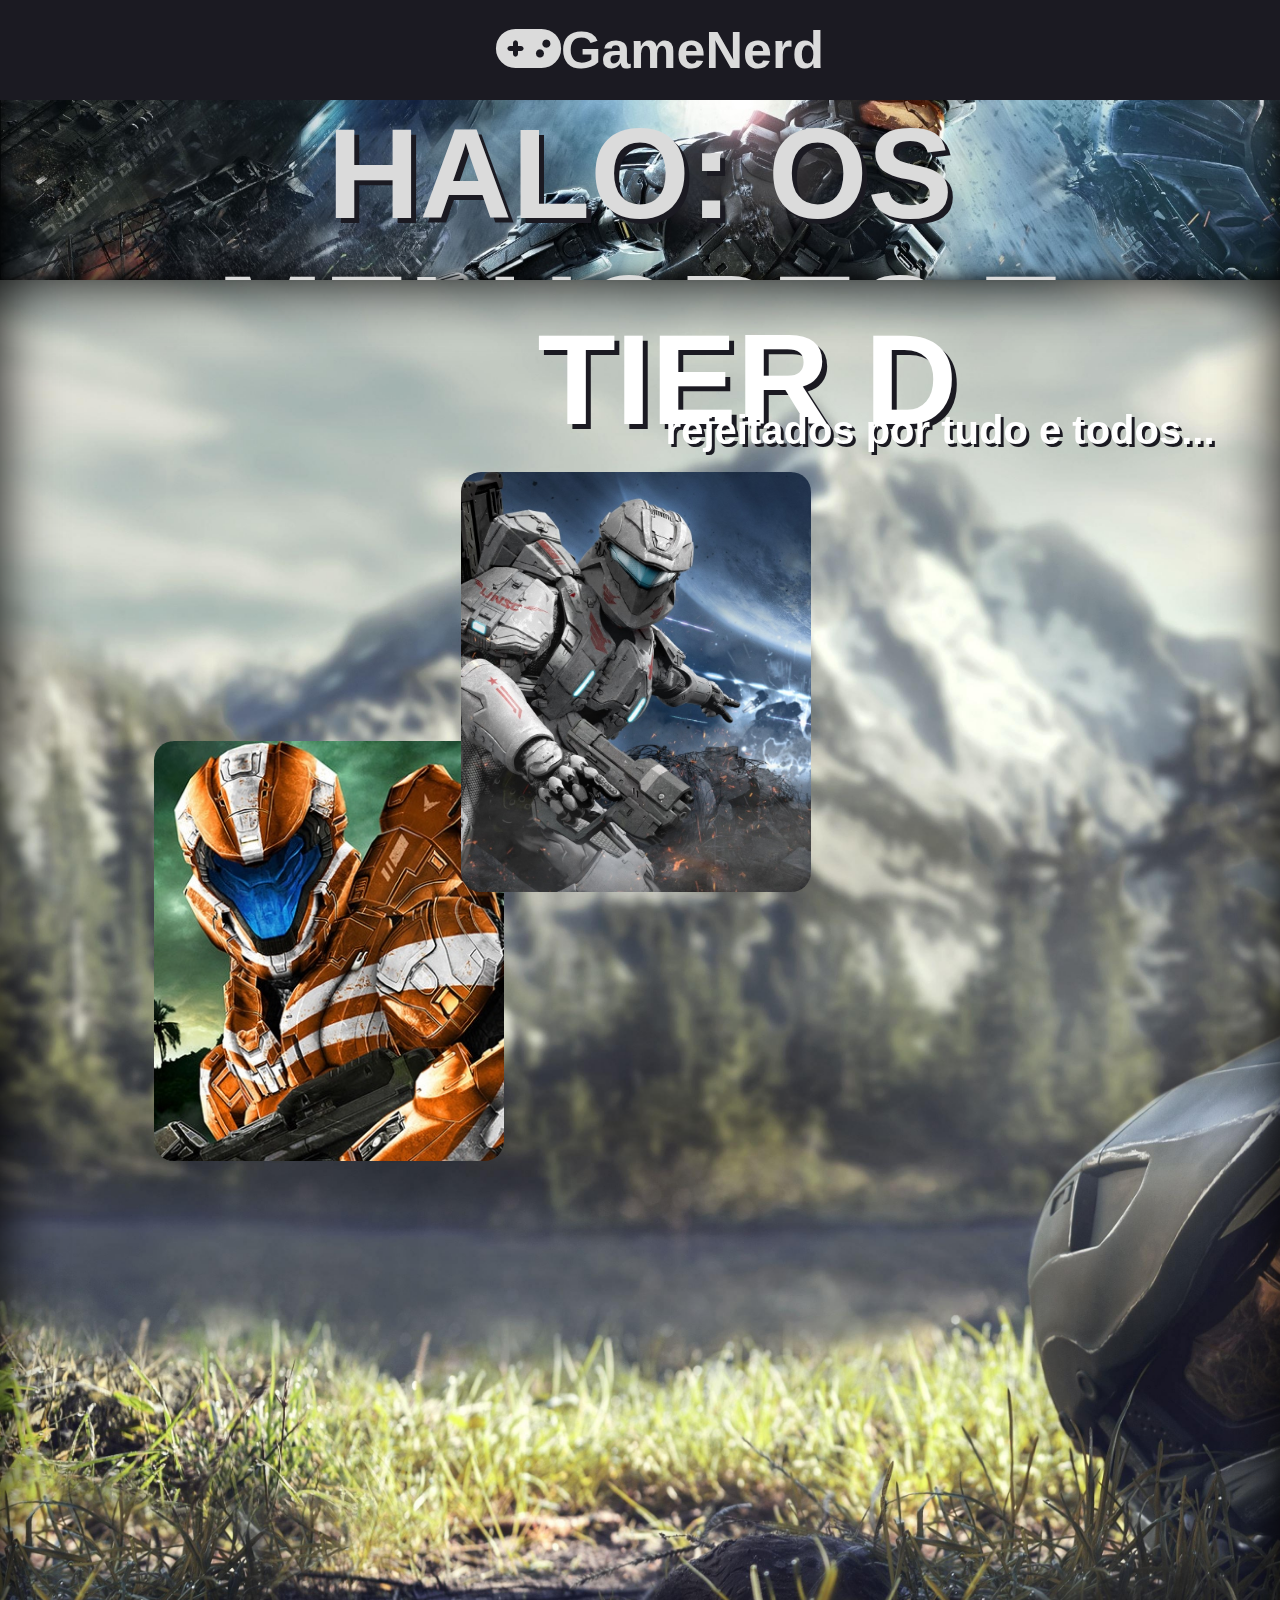
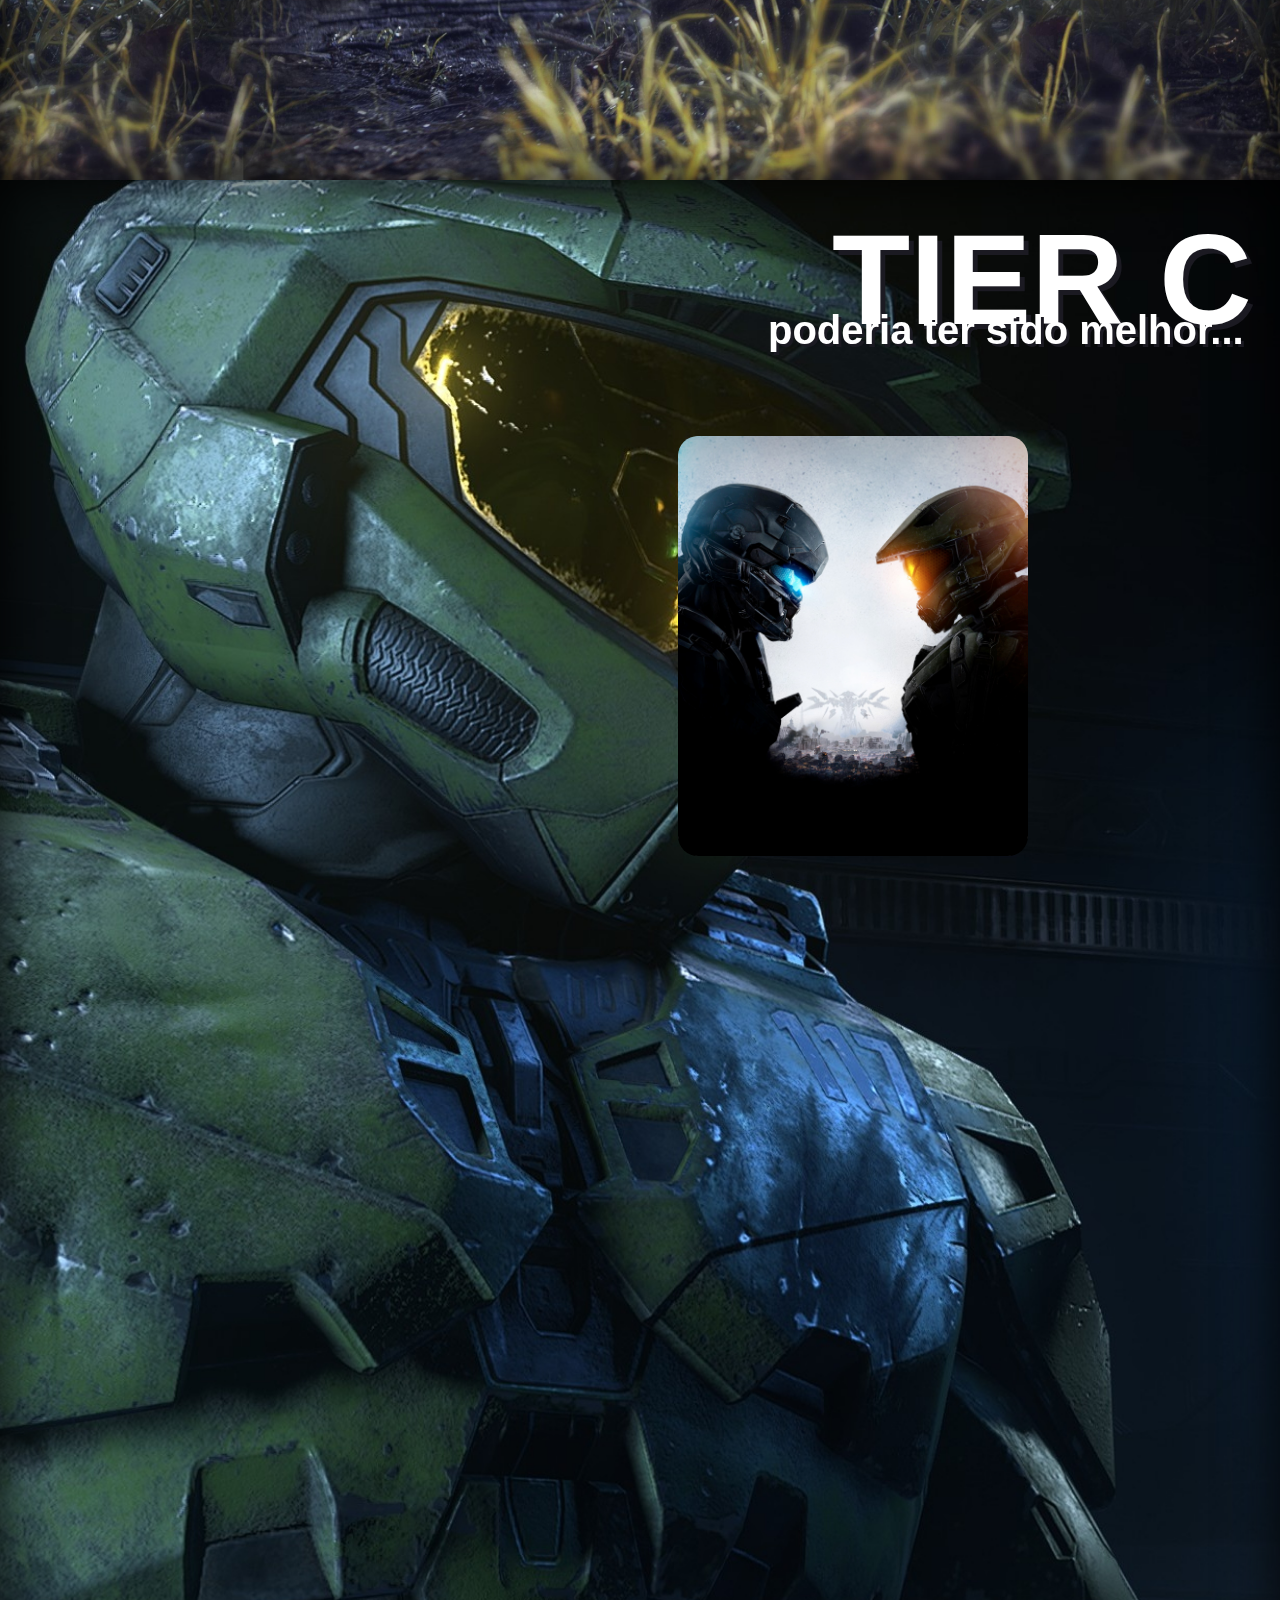
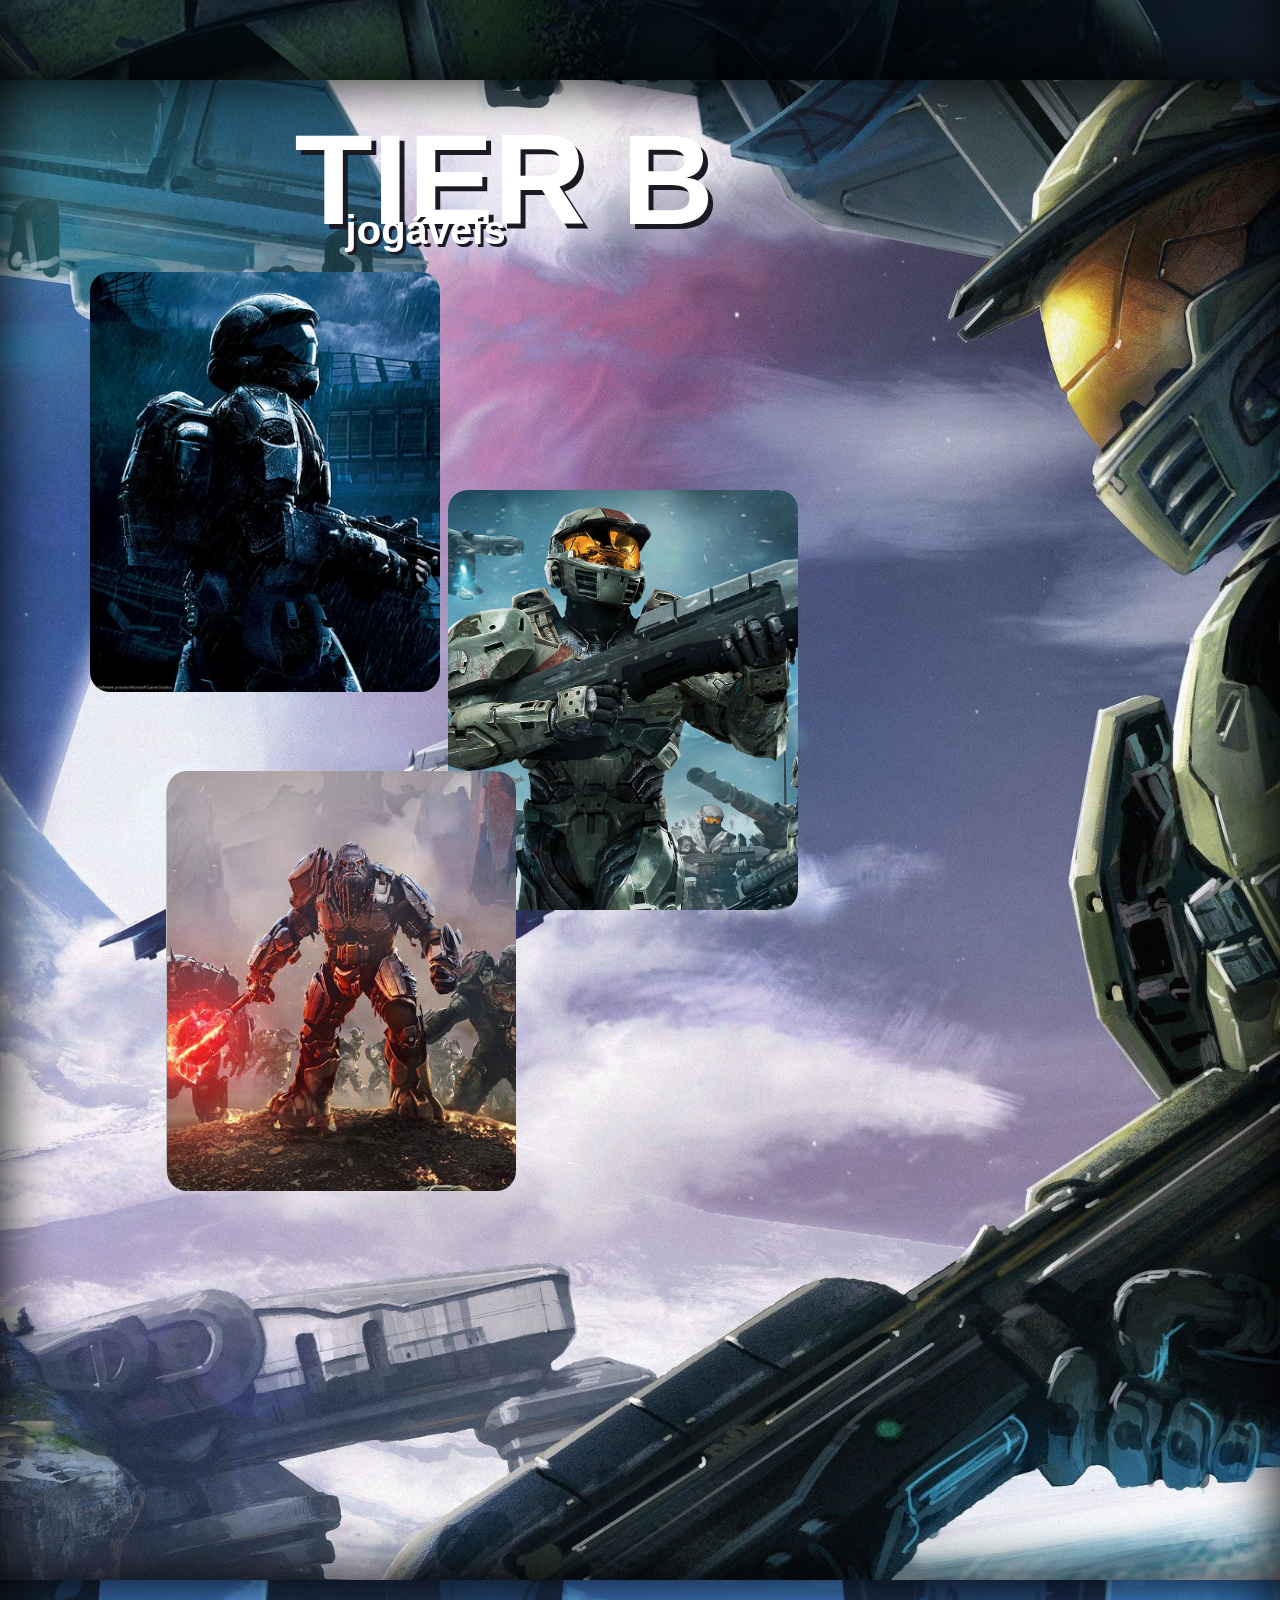
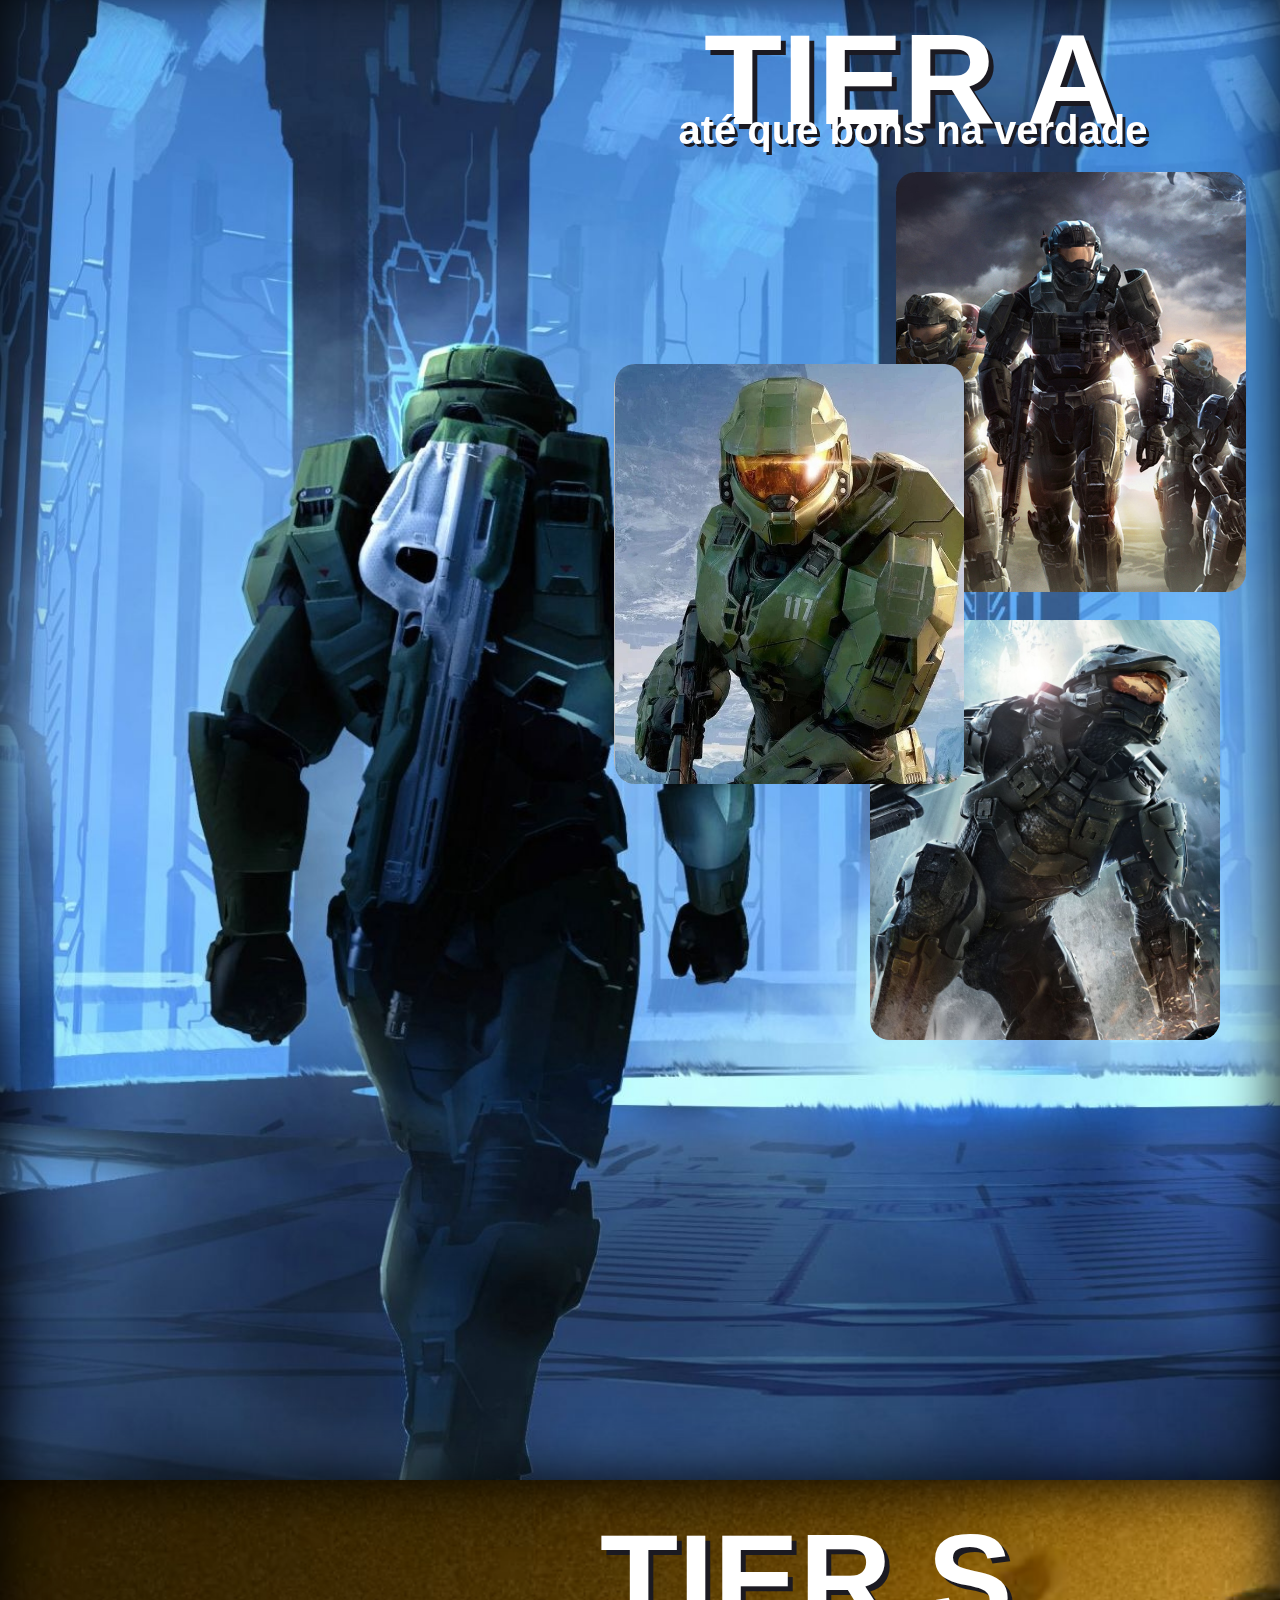
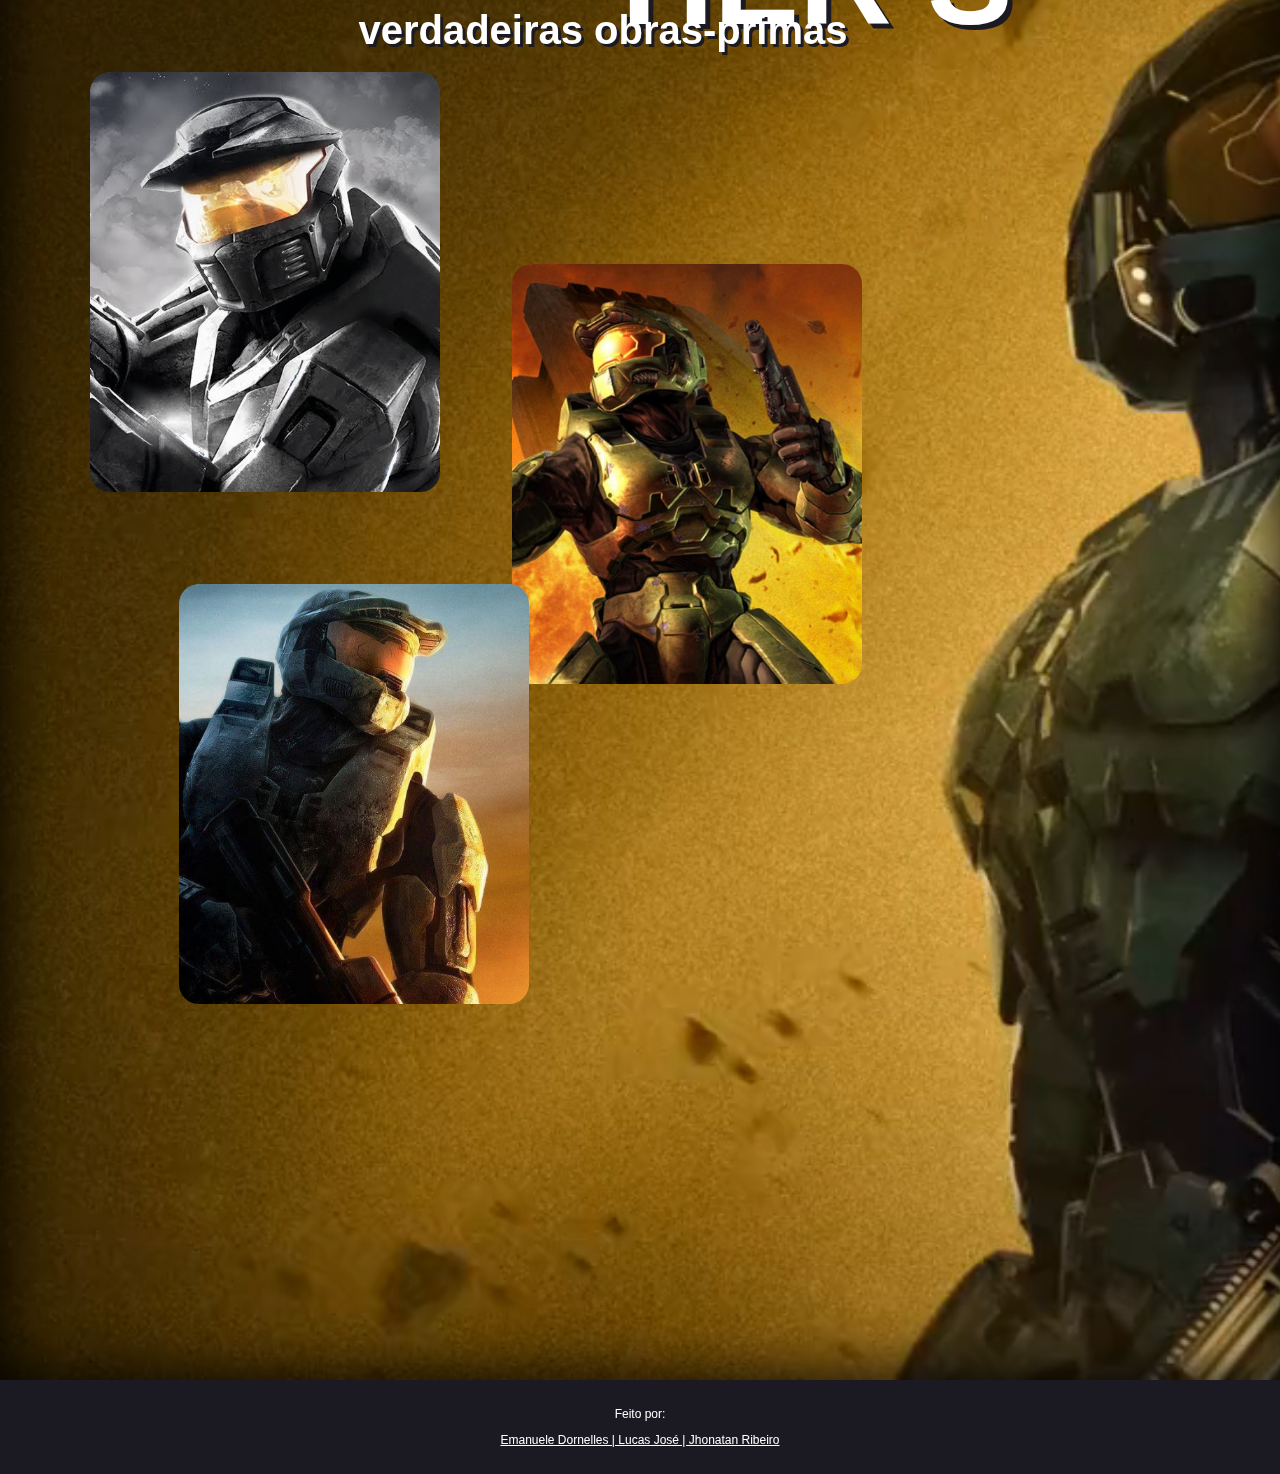
==== haloranking.html @ 0153fb58 "style: Finish card text" ====
<!DOCTYPE html>
<html lang="en">

<head>
    <meta charset="UTF-8">
    <link rel="stylesheet" href="https://cdnjs.cloudflare.com/ajax/libs/font-awesome/6.2.0/css/all.css">
    </link>
    <link rel="stylesheet" href="styles/halo.css">
    <meta name="viewport" content="width=device-width, initial-scale=1.0">
    <title>Gamenerd</title>
</head>

<header>

    <div class="home" style="width: fit-content; margin: 0 auto;">
        <a href="index.html" style="text-decoration: none;">
            <h1 style="margin: 0%; margin-right: 0px; color: #dbdbdb;"><i class="fa-solid fa-gamepad"
                    style="color: #dbdbdb;"></i>GameNerd</h1>
        </a>
    </div>
</header>

<body>
    <div class="descricao">
        <h1 style="color:#dbdbdb; position: relative; margin: 0px; text-shadow: 5px  5px  #1b1a22;">HALO: OS MELHORES E
            PIORES</h1>
            
    </div>

    <div class="tier-background"
    style="display: flex; position: relative; background-image: url('images/tier5-background.jpg');">
    <h1 style="font-family: Impact, Haettenschweiler, 'Arial Narrow Bold', sans-serif; text-shadow: 5px  5px  #1b1a22;
         color : #ffffff; margin: 0; top: 0; position: absolute; margin-left: 42%; margin-top: 2%;">TIER D
         
    </h1>
    <h2 style="font-family: Impact, Haettenschweiler, 'Arial Narrow Bold', sans-serif; text-shadow: 3px  3px 0px #1b1a22;
         color : #ffffff; margin: 0; top: 0; position: absolute; margin-left: 52%; margin-top: 10%; font-size: 40px;"> rejeitados por tudo e todos...
    </h2>
    <div class="flip-card" style="position: absolute; margin-top: 36%; margin-left: 12%;">
        <div class="flip-card-inner">
            <div class="flip-card-front">
                <img src="images\halospartanstrike-card.jpg" alt="Avatar"
                    style="max-height:100%; max-width:100%; border-radius: 20px; ">
            </div>

            <div class="flip-card-back"
                style="font-size: 18px; background-image: url('images/halospartanstrike-card-back.jpg'); text-shadow: 2px 2px 3px #000; font-family: Gill Sans, sans-serif;">
                <div style="margin: 20px;">
                    <h1 style="font-size: 32px;">Halo: Spartan Strike </h1>
                    <p>Expansão da história do universo halo onde jogadores encarnam um Spartan da UNSC em missões contra Covenant e Prometheans.</p>
                    <p>Pontos Positivos: Continuação de Spartan Assault com novos desafios.</p>
                    <p>Pontos Negativos: Similaridade excessiva ao seu antecessor, limitações de jogabilidade.</p>
                </div>
            </div>

        </div>
    </div>
    <div class="flip-card" style="position: absolute; margin-top: 15%; margin-left: 36%;">
        <div class="flip-card-inner">
            <div class="flip-card-front">
                <img src="images\halospartanassault-card.jpg" alt="Avatar"
                    style="max-height:100%; max-width:100%; border-radius: 20px; ">
            </div>

            <div class="flip-card-back"
                style="font-size: 18px; background-image: url('images/halospartanassault-card-back.jpg'); text-shadow: 2px 2px 3px #000; font-family: Gill Sans, sans-serif;">
                <div style="margin: 20px;">
                    <h1 style="font-size: 32px;">Halo: Spartan Assault</h1>
                    <p>Abordagem diferente na série Halo, com uma jogabilidade top-down</p>
                    <p>Pontos Positivos: Abordagem diferente com jogabilidade top-down, expande a história do universo Halo.</p>
                    <p>Pontos Negativos: Pode não agradar a todos os fãs devido à mudança de gênero.</p>
                </div>
            </div>

        </div>
    </div>

</div>

    <div class="tier-background"
    style="display: flex; position: relative; background-image: url('images/tier4-background.jpg');">
    <h1 style="font-family: Impact, Haettenschweiler, 'Arial Narrow Bold', sans-serif; text-shadow: 5px  5px  #1b1a22;
         color : #ffffff; margin: 0; top: 0; position: absolute; margin-left: 65%; margin-top: 2%;">TIER C
    </h1>
    <h2 style="font-family: Impact, Haettenschweiler, 'Arial Narrow Bold', sans-serif; text-shadow: 3px  3px 0px #1b1a22;
         color : #ffffff; margin: 0; top: 0; position: absolute; margin-left: 60%; margin-top: 10%; font-size: 40px;"> poderia ter sido melhor...
    </h2>
    <div class="flip-card" style="position: absolute; margin-top: 20%; margin-left: 53%;">
        <div class="flip-card-inner">
            <div class="flip-card-front">
                <img src="images\halo5-card.jpg" alt="Avatar"
                    style="max-height:100%; max-width:100%; border-radius: 20px; ">
            </div>

            <div class="flip-card-back"
                style="font-size: 18px; background-image: url('images/halo5-card-back.jpg'); text-shadow: 2px 2px 3px #000; font-family: Gill Sans, sans-serif;">
                <div style="margin: 20px;">
                    <h1 style="font-size: 32px;">Halo 5: Guardians</h1>
                    <p>Continuação da nova trilogia, focando em Master Chief e uma equipe de Spartans enquanto enfrentam ameaças galácticas.</p>
                    <p>Pontos Positivos: Jogabilidade mais rápida e fluida, modo multiplayer sólido.</p>
                    <p>Pontos Negativos: Algumas escolhas na história podem desagradar aos fãs de longa data, falta de foco em Master Chief em certos momentos.</p>
                </div>
            </div>

        </div>
    </div>

</div>
    <div class="tier-background"
        style="display: flex; position: relative; background-image: url('images/tier3-background.jpg');">
        <h1 style="font-family: Impact, Haettenschweiler, 'Arial Narrow Bold', sans-serif; text-shadow: 5px  5px  #1b1a22;
             color : #ffffff; margin: 0; top: 0; position: absolute; margin-left: 23%; margin-top: 2%;">TIER B
        </h1>
        <h2 style="font-family: Impact, Haettenschweiler, 'Arial Narrow Bold', sans-serif; text-shadow: 3px  3px 0px #1b1a22;
        color : #ffffff; margin: 0; top: 0; position: absolute; margin-left: 27%; margin-top: 10%; font-size: 40px;"> jogáveis
   </h2>
        <div class="flip-card" style="position: absolute; margin-top: 15%; margin-left: 7%;">
            <div class="flip-card-inner">
                <div class="flip-card-front">
                    <img src="images\halo3odst-card.jpg" alt="Avatar"
                        style="max-height:100%; max-width:100%; border-radius: 20px; ">
                </div>

                <div class="flip-card-back"
                    style="font-size: 18px; background-image: url('images/halo3odst-card-back.jpg'); text-shadow: 2px 2px 3px #000; font-family: Gill Sans, sans-serif;">
                    <div style="margin: 20px;">
                        <h1 style="font-size: 32px;">Halo 3: ODST</h1>
                        <p>Ambientado em paralelo aos eventos de Halo 2 e 3, segue os soldados ODST enquanto investigam
                            uma cidade atacada.</p>
                        <p>Pontos Positivos: Atmosfera única, mudança de perspectiva na campanha, modo de jogo
                            Firefight.</p>
                        <p>Pontos Negativos: Campanha mais curta, ausência de um protagonista Spartan pode desapontar
                            alguns jogadores.</p>
                    </div>
                </div>

            </div>
        </div>

        <div class="flip-card" style="margin-left: 35%; margin-top: 32%;">
            <div class="flip-card-inner">
                <div class="flip-card-front">
                    <img src="images\halowars-card.jpg" alt="Avatar"
                        style="max-height:100%; max-width:100%; border-radius: 20px; ">
                </div>

                <div class="flip-card-back"
                    style="font-size: 18px; background-image: url('images/halowars-card-back.jpg'); text-shadow: 2px 2px 3px #000; font-family: Gill Sans, sans-serif;">
                    <div style="margin: 20px;">
                        <h1 style="font-size: 32px;">Halo Wars</h1>
                        <p>Um jogo de estratégia em tempo real ambientado no universo Halo, explorando os conflitos
                            entre humanos e Covenant.</p>
                        <p>Pontos Positivos: Abordagem de estratégia em tempo real (RTS) no universo Halo, boa
                            jogabilidade para consoles.</p>
                        <p>Pontos Negativos: Controles de console podem ser desafiadores para jogadores acostumados a
                            RTS em PC, ausência do estilo de jogabilidade FPS tradicional da série.</p>
                    </div>
                </div>

            </div>
        </div>

        <div class="flip-card" style="margin-left: 13%; margin-top: 54%;">
            <div class="flip-card-inner">
                <div class="flip-card-front">
                    <img src="images\halowars2-card.jpg" alt="Avatar"
                        style="max-height:100%; max-width:100%; border-radius: 20px; ">
                </div>

                <div class="flip-card-back"
                    style="font-size: 18px; background-image: url('images/halowars2-card-back.jpg'); text-shadow: 2px 2px 3px #000; font-family: Gill Sans, sans-serif;">
                    <div style="margin: 20px;">
                        <h1 style="font-size: 32px;">Halo Wars 2</h1>
                        <p>Sequência de Halo Wars, continuando a história e introduzindo uma nova ameaça, os Banished.</p>
                        <p>Pontos Positivos: Continuação do primeiro jogo com melhorias na jogabilidade, nova história envolvente.</p>
                        <p>Pontos Negativos: A jogabilidade em console pode limitar a complexidade dos comandos, curva de aprendizado para novos jogadores de RTS.</p>
                    </div>
                </div>

            </div>
        </div>

    </div>

    <div class="tier-background"
        style="display: flex; position: relative; background-image: url('images/tier2-background.jpg');">
        <h1 style="font-family: Impact, Haettenschweiler, 'Arial Narrow Bold', sans-serif; text-shadow: 5px  5px  #1b1a22;
             color : #ffffff; margin: 0; top: 0; position: absolute; margin-left: 55%; margin-top: 2%;">TIER A
        </h1>
        <h2 style="font-family: Impact, Haettenschweiler, 'Arial Narrow Bold', sans-serif; text-shadow: 3px  3px 0px #1b1a22;
        color : #ffffff; margin: 0; top: 0; position: absolute; margin-left: 53%; margin-top: 10%; font-size: 40px;">até que bons na verdade
   </h2>
        <div class="flip-card" style="position: absolute; margin-top: 15%; margin-left: 70%;">
            <div class="flip-card-inner">
                <div class="flip-card-front">
                    <img src="images\haloreach-card.jpg" alt="Avatar"
                        style="max-height:100%; max-width:100%; border-radius: 20px; ">
                </div>

                <div class="flip-card-back"
                    style="font-size: 18px; background-image: url('images/haloreach-card-back.jpg'); text-shadow: 2px 2px 3px #000; font-family: Gill Sans, sans-serif;">
                    <div style="margin: 20px;">
                        <h1 style="font-size: 32px;">Halo: Reach</h1>
                        <p>Prequel da série, focado na equipe Noble e seus esforços durante a queda de Reach.</p>
                        <p>Pontos Positivos: História emocionante com um toque sombrio, variedade de modos de jogo
                            multiplayer.</p>
                        <p>Pontos Negativos: Alguns personagens podem parecer rasos, a narrativa pode ser sombria demais
                            para alguns.</p>
                    </div>
                </div>

            </div>
        </div>

        <div class="flip-card" style="margin-left: 68%; margin-top: 50%;">
            <div class="flip-card-inner">
                <div class="flip-card-front">
                    <img src="images\halo4-card.jpg" alt="Avatar"
                        style="max-height:100%; max-width:100%; border-radius: 20px; ">
                </div>

                <div class="flip-card-back"
                    style="font-size: 18px; background-image: url('images/halo4-card-back.jpg'); text-shadow: 2px 2px 3px #000; font-family: Gill Sans, sans-serif;">
                    <div style="margin: 20px;">
                        <h1 style="font-size: 32px;">Halo 4</h1>
                        <p>Início de uma nova trilogia, explorando mais a relação entre Master Chief e Cortana enquanto
                            enfrentam novas ameaças.</p>
                        <p>Pontos Positivos: Visual impressionante, desenvolvimento aprofundado do personagem Master
                            Chief, mecânicas de jogabilidade aprimoradas.</p>
                        <p>Pontos Negativos: Alguns fãs acharam que a mudança na estética e no estilo de arte não
                            condizia com os jogos anteriores.</p>
                    </div>
                </div>

            </div>
        </div>

        <div class="flip-card" style="margin-left: 48%; margin-top: 30%;">
            <div class="flip-card-inner">
                <div class="flip-card-front">
                    <img src="images\haloinfinite-card.jpg" alt="Avatar"
                        style="max-height:100%; max-width:100%; border-radius: 20px; ">
                </div>

                <div class="flip-card-back"
                    style="font-size: 18px; background-image: url('images/haloinfinite-card-back.jpg'); text-shadow: 2px 2px 3px #000; font-family: Gill Sans, sans-serif;">
                    <div style="margin: 20px;">
                        <h1 style="font-size: 32px;">Halo Infinite</h1>
                        <p>Traz de volta o icônico Master Chief em uma nova jornada.
                           </p>
                        <p>Pontos Positivos:  Destaca-se pelos gráficos melhorados, introdução de mundo aberto na jogabilidade e a decisão de oferecer o modo multiplayer gratuitamente.</p>
                        <p>Pontos Negativos: Atrasos anteriores podem influenciar as expectativas, a pressão por atender às altas esperanças dos fãs persiste,
                            microtransações no multiplayer geram preocupações e a competição com outros jogos de tiro é acirrada.</p>
                    </div>
                </div>

            </div>
        </div>

    </div>

    <div class="tier-background" style="display: flex; position: relative;">
        <video autoplay loop muted plays-inline class="back-video">
            <source src="images/tier1-background.mp4" type="video/mp4">
        </video>
        <h1 style="font-family: Impact, Haettenschweiler, 'Arial Narrow Bold', sans-serif; text-shadow: 5px  5px  #1b1a22;
            padding-left: 600px; color : #ffffff; margin: 0; top: 0; position: absolute; margin-top: 2%;">TIER S
        </h1>

        <h2 style="font-family: Impact, Haettenschweiler, 'Arial Narrow Bold', sans-serif; text-shadow: 3px  3px 0px #1b1a22;
        color : #ffffff; margin: 0; top: 0; position: absolute; margin-left: 28%; margin-top: 10%; font-size: 40px;"> verdadeiras obras-primas
   </h2>

        <div class="flip-card" style="position: absolute; margin-top: 15%; margin-left: 7%;">
            <div class="flip-card-inner">
                <div class="flip-card-front">
                    <img src="images\halocombat-card.jpg" alt="Avatar"
                        style="max-height:100%; max-width:100%; border-radius: 20px; ">
                </div>

                <div class="flip-card-back"
                    style="font-size: 18px; background-image: url('images/halocombat-card-back.jpg'); text-shadow: 2px 2px 3px #000; font-family: Gill Sans, sans-serif;">
                    <div style="margin: 20px;">
                        <h1 style="font-size: 32px;">Halo: Combat Evolved</h1>
                        <p>O jogo que deu início à franquia, seguindo o Master Chief em sua batalha contra os Covenant
                            em um anel alienígena.</p>
                        <p>Pontos Positivos: Introduziu a franquia com uma campanha cativante e inovações multiplayer,
                            como o sistema de regeneração de saúde.</p>
                        <p>Pontos Negativos: Os visuais envelheceram ao longo do tempo, missões de veículos podem ser
                            repetitivas.</p>
                    </div>
                </div>

            </div>
        </div>

        <div class="flip-card" style="margin-left: 40%; margin-top: 30%;">
            <div class="flip-card-inner">
                <div class="flip-card-front">
                    <img src="images\halo2-card.jpg" alt="Avatar"
                        style="max-height:100%; max-width:100%; border-radius: 20px; ">
                </div>

                <div class="flip-card-back"
                    style="font-size: 18px; background-image: url('images/halo2-card-back.jpg'); text-shadow: 2px 2px 3px #000; font-family: Gill Sans, sans-serif;">
                    <div style="margin: 20px;">
                        <h1 style="font-size: 32px;">Halo 2</h1>
                        <p>Continuando a história do primeiro jogo, com Master Chief e novos personagens envolvidos em
                            uma trama mais intrincada.</p>
                        <p>Pontos Positivos: Continuação da história com uma narrativa envolvente, introdução do
                            multiplayer online Xbox Live, e jogabilidade aprimorada.</p>
                        <p>Pontos Negativos: Final abrupto, algumas partes da história podem ser confusas.</p>
                    </div>
                </div>

            </div>
        </div>



        <div class="flip-card" style="margin-left: 14%; margin-top: 55%;">
            <div class="flip-card-inner">
                <div class="flip-card-front">
                    <img src="images\halo3-card.jpg" alt="Avatar"
                        style="max-height:100%; max-width:100%; border-radius: 20px; ">
                </div>

                <div class="flip-card-back"
                    style="font-size: 18px; background-image: url('images/halo3-card-back.jpg'); text-shadow: 2px 2px 3px #000; font-family: Gill Sans, sans-serif;">
                    <div style="margin: 20px;">
                        <h1 style="font-size: 32px;">Halo 3</h1>
                        <p>Conclusão da trilogia original, trazendo uma batalha final épica entre humanos, Covenant e
                            Flood.</p>
                        <p>Pontos Positivos: Encerramento da trilogia original com uma campanha épica, variedade de
                            armas e veículos, multiplayer equilibrado.</p>
                        <p>Pontos Negativos: Gráficos não tão impressionantes na época, curva de aprendizado íngreme
                            para o modo Forge.</p>
                    </div>
                </div>

            </div>
        </div>

    </div>




</body>

<div class="footer">
    <p style="color: #fff;">Feito por:</p>
    <a href="https://www.youtube.com/watch?v=dQw4w9WgXcQ" target="_blank" style="text-decoration: underline #fff">
        <p style="color: #fff;">Emanuele Dornelles | Lucas José | Jhonatan Ribeiro</p>
    </a>
</div>

</html>
---- styles/halo.css ----
body {
    font-family: Arial, sans-serif;
    margin: 0;
    padding: 0;
}

html,
body {
    max-width: 100%;
    overflow-x: hidden;
}

header {
    background-color: #1b1a22;
    color: #dbdbdb;
    text-align: center;
    height: 60px;
    padding: 20px;
    font-family: Impact, Haettenschweiler, 'Arial Narrow Bold', sans-serif;
    text-justify: auto;
    font-size: 26px;
    position: fixed;
    width: 100%;
    z-index: 1000;
}

.descricao {
    box-shadow: inset 0 0 20px #000;
    text-align: center;
    padding: 30px;
    padding-top: 100px;
    font-family: Impact, Haettenschweiler, 'Arial Narrow Bold', sans-serif;
    text-justify: auto;
    height: 150px;
    font-size: 64px;
    background-image: url("../images/halo-background.jpg");
    background-repeat: no-repeat;
    background-size: cover;
}

.tier-background {
    text-align: center;
    font-family: Impact, Haettenschweiler, 'Arial Narrow Bold', sans-serif;
    text-justify: auto;
    height: 1500px;
    width: 100%;
    font-size: 64px;
    background-repeat: no-repeat;
    background-size: cover;
    box-shadow: inset 0 0 60px #000000;
}

.footer {
    background-color: #1b1a22;
    color: #fff;
    text-align: center;
    padding: 15px;
    text-justify: auto;
    font-size: 12px;
}

.background {
    padding-top: 100px;
    height: 1300px;
    background-color: #0f0f0f;
    box-shadow: inset 0 0 40px #000;
}

.flip-card {
    width: 350px;
    height: 420px;
    perspective: 1000px;
    border-radius: 20px;
    position: absolute;
    top: 0;
}

.flip-card-inner {
    position: relative;
    width: 100%;
    height: 100%;
    text-align: center;
    transition: transform 0.5s;
    transform-style: preserve-3d;
}


.flip-card:hover .flip-card-inner {
    transform: rotateY(180deg);
}


.flip-card-front,
.flip-card-back {
    position: absolute;
    width: 100%;
    height: 100%;
    -webkit-backface-visibility: hidden;
    backface-visibility: hidden;
}

.flip-card-front {
    background-color: #bbb;
    color: black;
    border-radius: 23px;
}

.flip-card-back {
    background-color: dodgerblue;
    color: white;
    transform: rotateY(180deg);
    box-shadow: inset 0 0 20px #000000;
    border-radius: 20px;
}

.back-video {
    width: 100vw;
    height: 100vh;
    position: relative;
    height: 1500px;
    width: auto;
    left: 0;
    right: 0;
    top: 0;
    bottom: 0;
    z-index: -1;

}
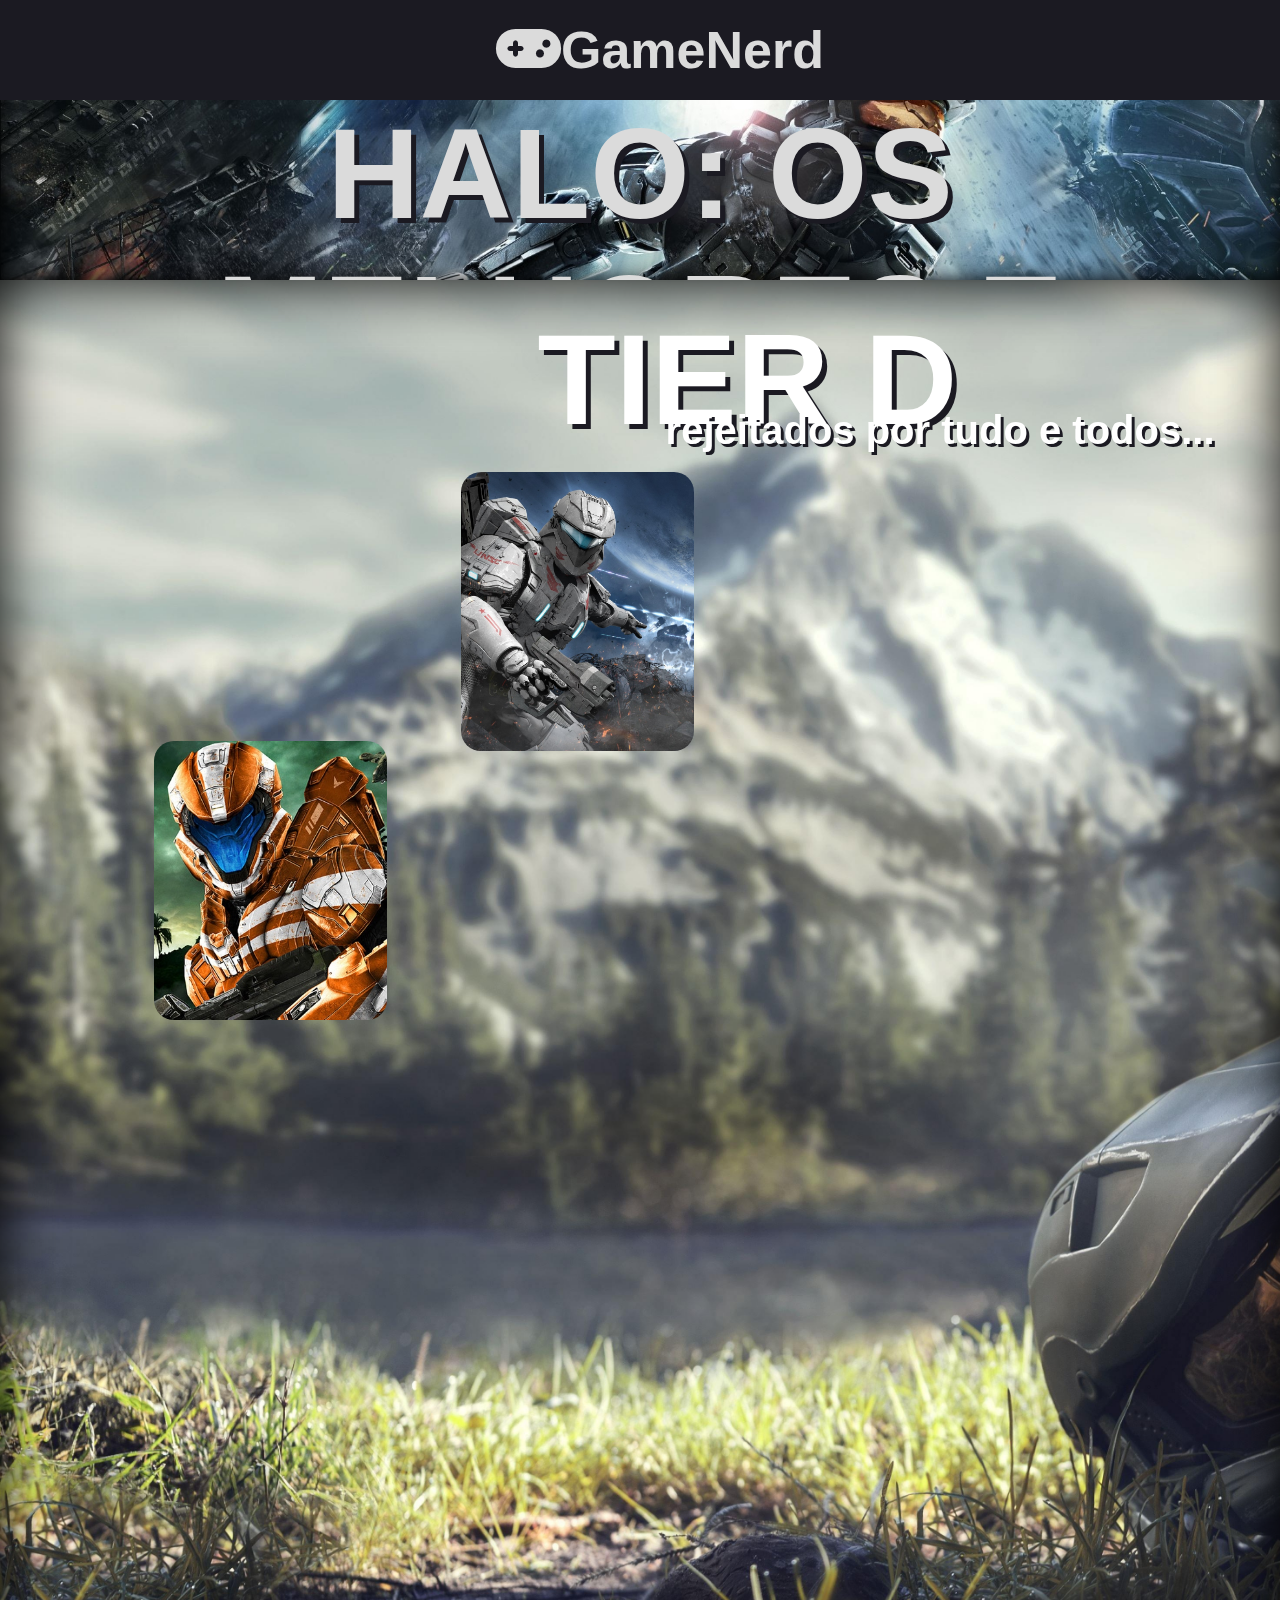
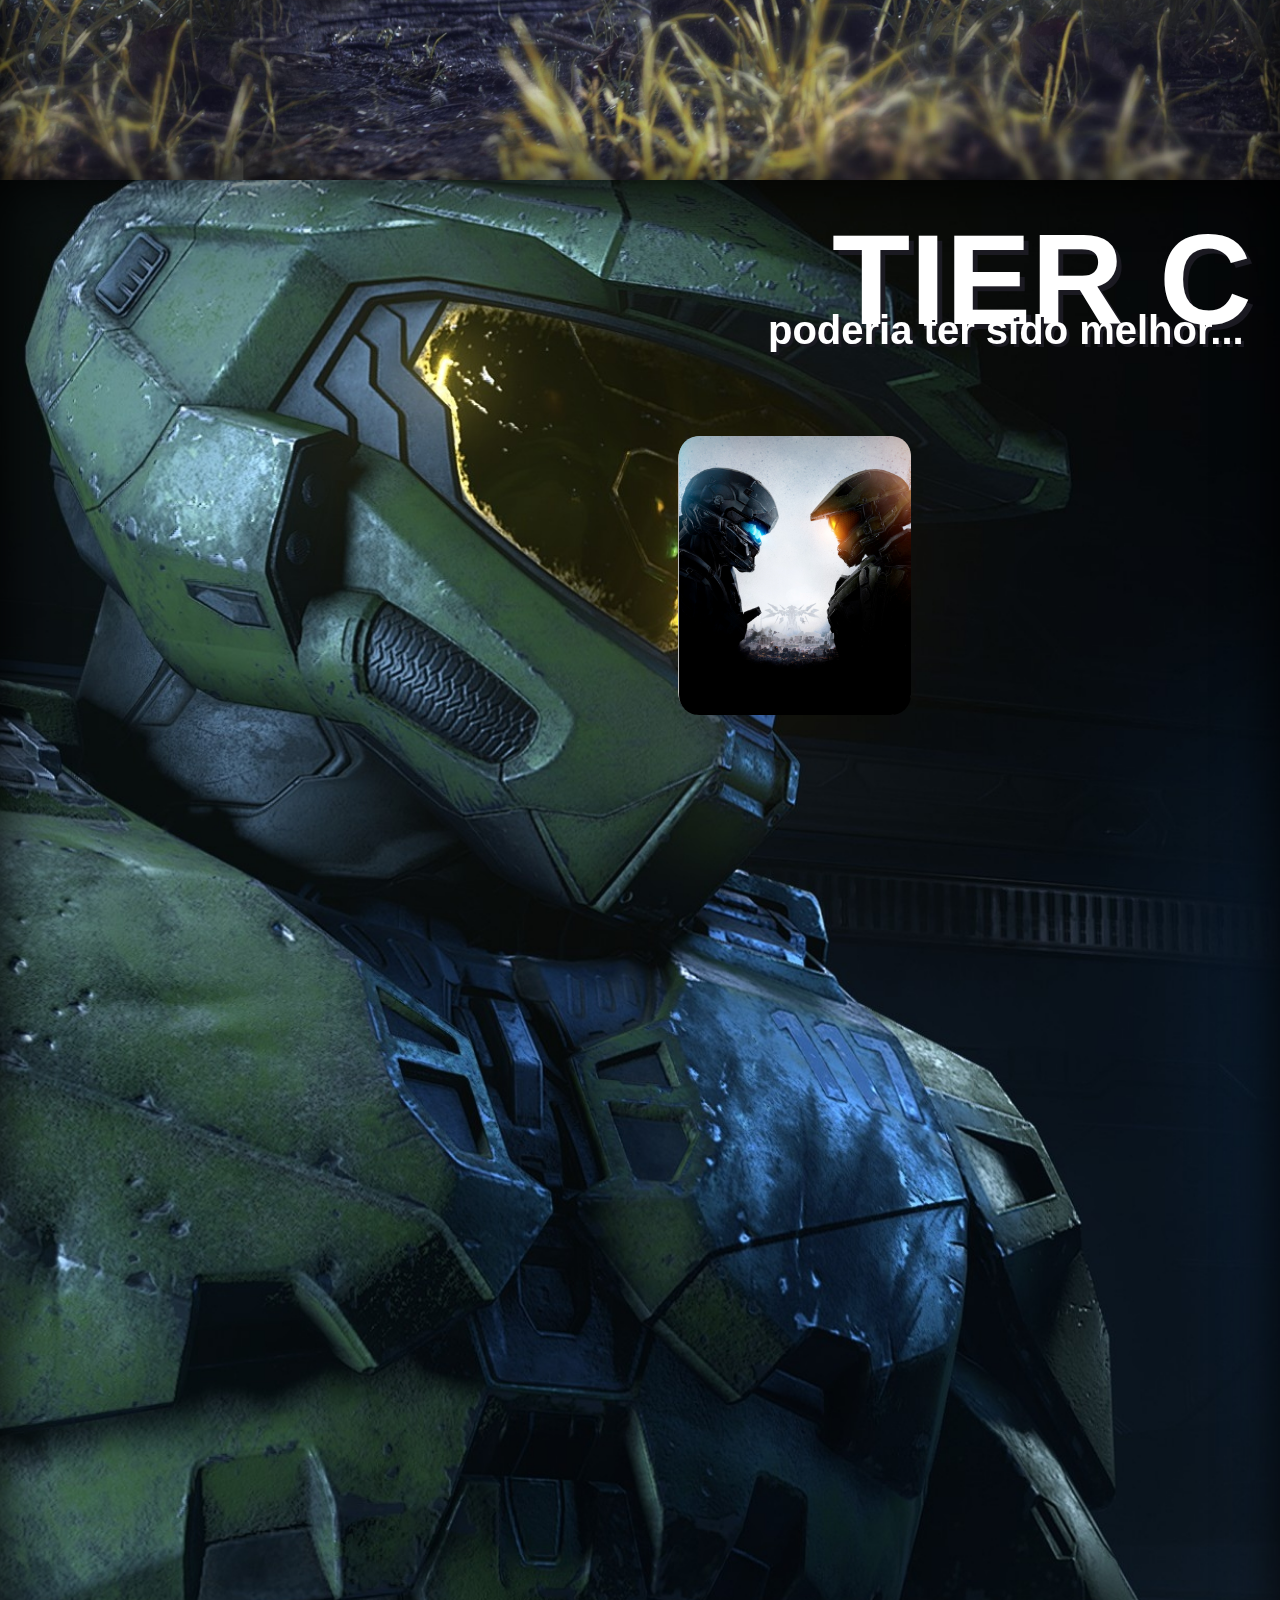
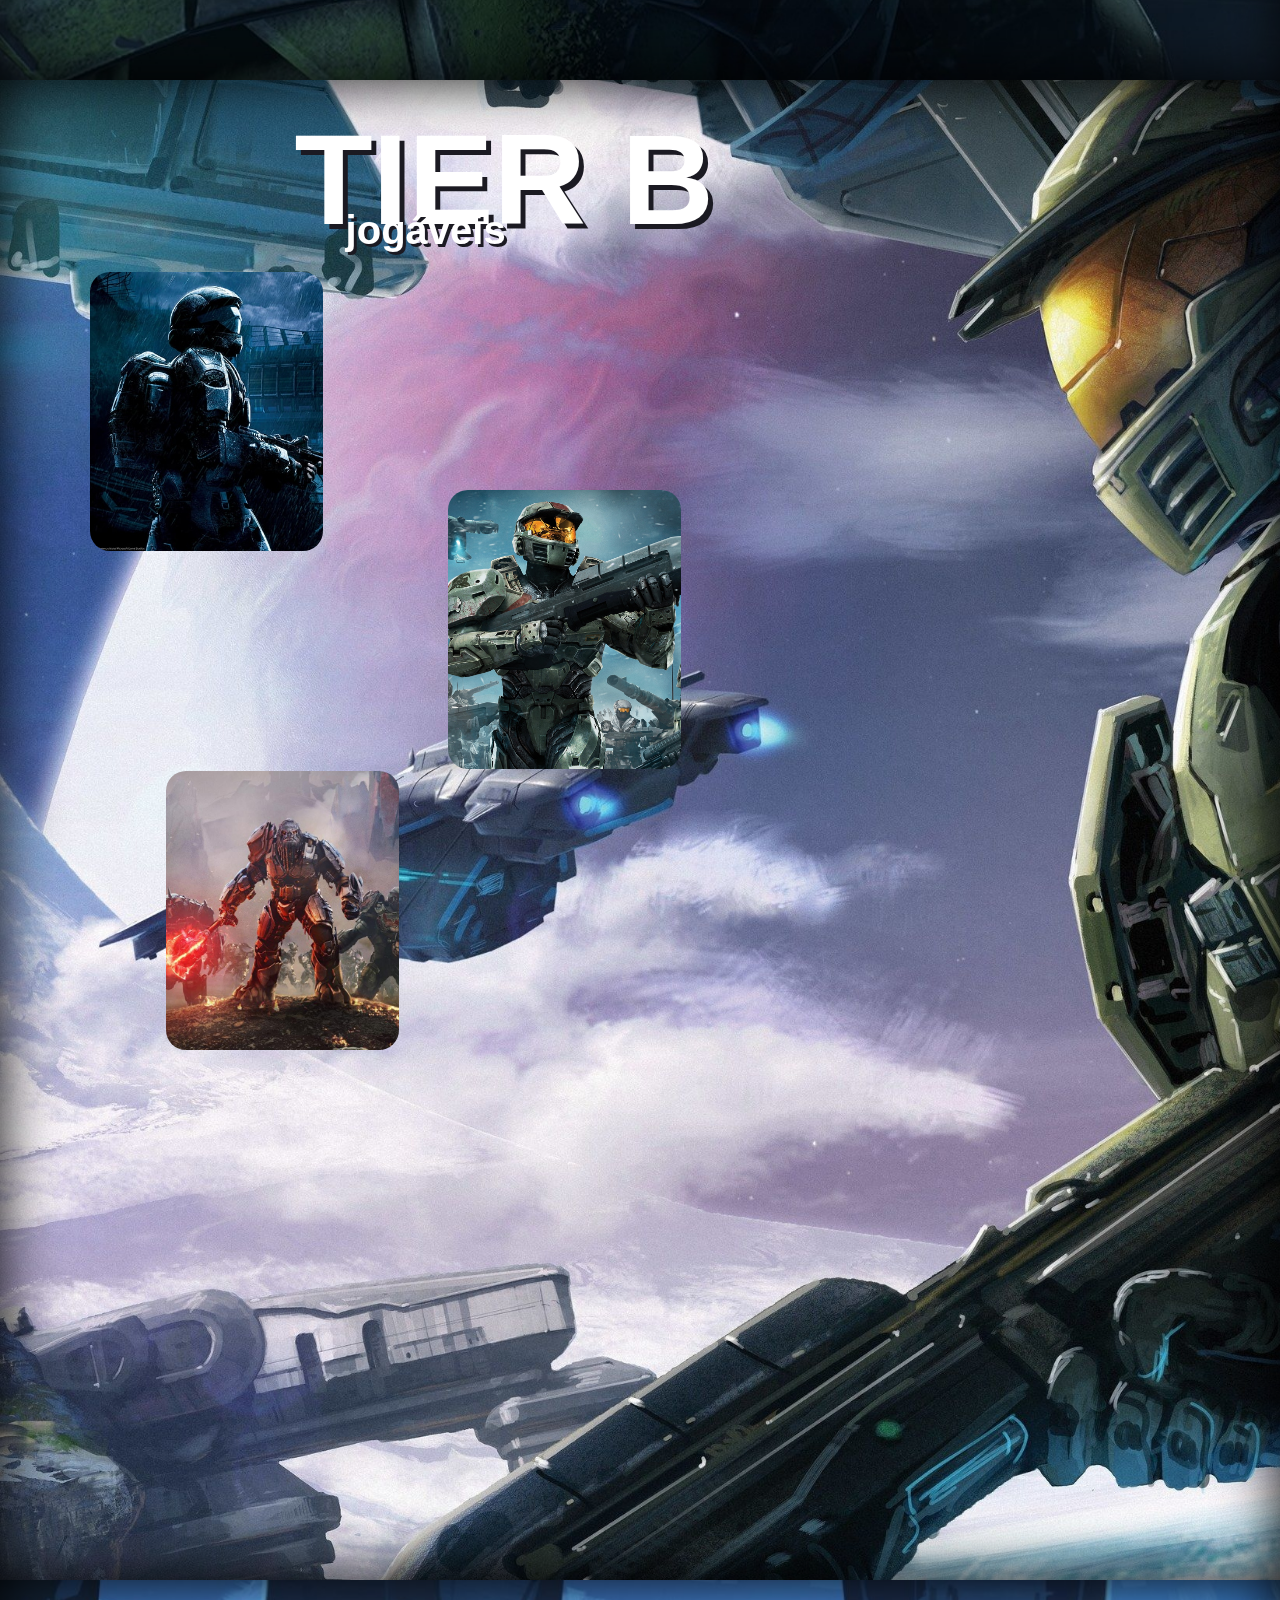
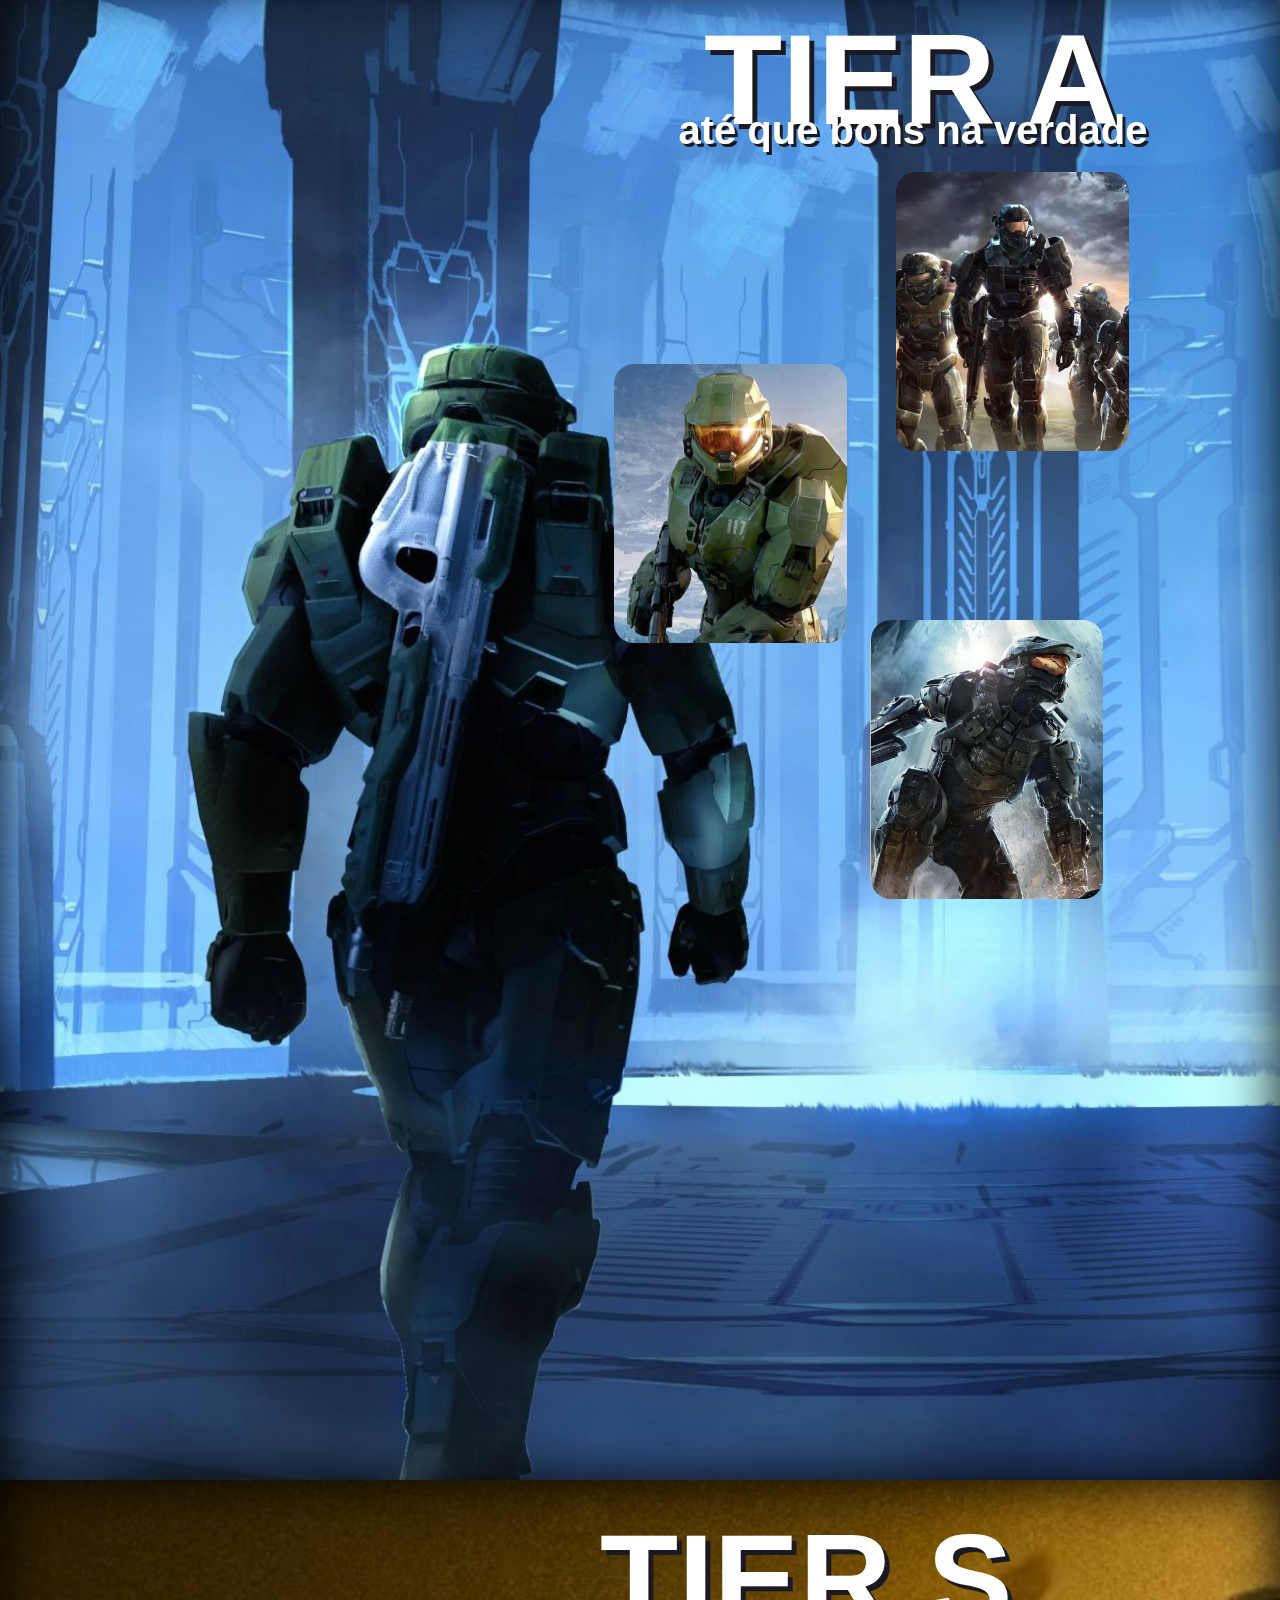
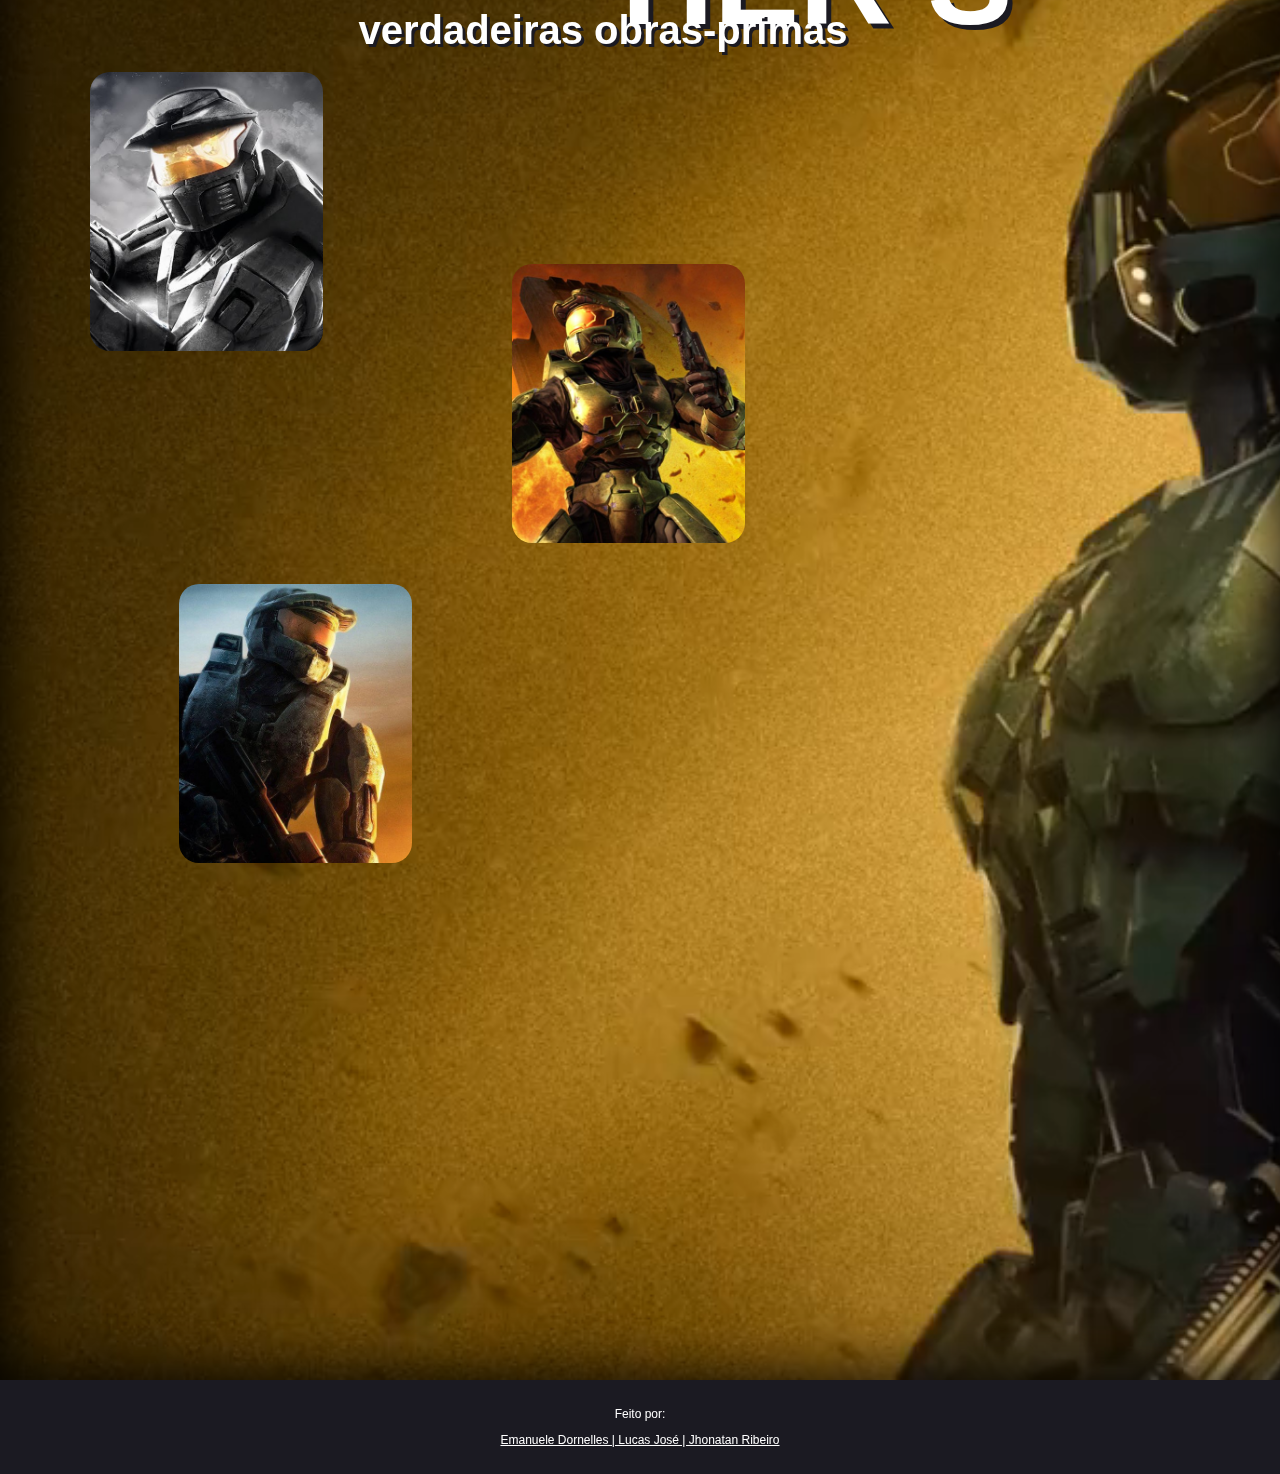
==== commit b3c30969: "fix: remove white border" ====
--- a/haloranking.html
+++ b/haloranking.html
@@ -38,15 +38,14 @@
     </h2>
     <div class="flip-card" style="position: absolute; margin-top: 36%; margin-left: 12%;">
         <div class="flip-card-inner">
-            <div class="flip-card-front">
-                <img src="images\halospartanstrike-card.jpg" alt="Avatar"
-                    style="max-height:100%; max-width:100%; border-radius: 20px; ">
+            <div class="flip-card-front" style = "background-image: url('images/halospartanstrike-card.jpg'); background-size: cover; border-radius: 20px; ">
+
             </div>
 
             <div class="flip-card-back"
                 style="font-size: 18px; background-image: url('images/halospartanstrike-card-back.jpg'); text-shadow: 2px 2px 3px #000; font-family: Gill Sans, sans-serif;">
-                <div style="margin: 20px;">
-                    <h1 style="font-size: 32px;">Halo: Spartan Strike </h1>
+                <div style="margin: 20px; font-size: 1vw;">
+                    <h1 style="font-size: 1.6vw;">Halo: Spartan Strike </h1>
                     <p>Expansão da história do universo halo onde jogadores encarnam um Spartan da UNSC em missões contra Covenant e Prometheans.</p>
                     <p>Pontos Positivos: Continuação de Spartan Assault com novos desafios.</p>
                     <p>Pontos Negativos: Similaridade excessiva ao seu antecessor, limitações de jogabilidade.</p>
@@ -64,8 +63,8 @@
 
             <div class="flip-card-back"
                 style="font-size: 18px; background-image: url('images/halospartanassault-card-back.jpg'); text-shadow: 2px 2px 3px #000; font-family: Gill Sans, sans-serif;">
-                <div style="margin: 20px;">
-                    <h1 style="font-size: 32px;">Halo: Spartan Assault</h1>
+                <div style="margin: 20px; font-size: 1vw;">
+                    <h1 style="font-size: 1.6vw;">Halo: Spartan Assault</h1>
                     <p>Abordagem diferente na série Halo, com uma jogabilidade top-down</p>
                     <p>Pontos Positivos: Abordagem diferente com jogabilidade top-down, expande a história do universo Halo.</p>
                     <p>Pontos Negativos: Pode não agradar a todos os fãs devido à mudança de gênero.</p>
@@ -94,8 +93,8 @@
 
             <div class="flip-card-back"
                 style="font-size: 18px; background-image: url('images/halo5-card-back.jpg'); text-shadow: 2px 2px 3px #000; font-family: Gill Sans, sans-serif;">
-                <div style="margin: 20px;">
-                    <h1 style="font-size: 32px;">Halo 5: Guardians</h1>
+                <div style="margin: 20px; font-size: 1vw;">
+                    <h1 style="font-size: 1.6vw;">Halo 5: Guardians</h1>
                     <p>Continuação da nova trilogia, focando em Master Chief e uma equipe de Spartans enquanto enfrentam ameaças galácticas.</p>
                     <p>Pontos Positivos: Jogabilidade mais rápida e fluida, modo multiplayer sólido.</p>
                     <p>Pontos Negativos: Algumas escolhas na história podem desagradar aos fãs de longa data, falta de foco em Master Chief em certos momentos.</p>
@@ -116,15 +115,14 @@
    </h2>
         <div class="flip-card" style="position: absolute; margin-top: 15%; margin-left: 7%;">
             <div class="flip-card-inner">
-                <div class="flip-card-front">
-                    <img src="images\halo3odst-card.jpg" alt="Avatar"
-                        style="max-height:100%; max-width:100%; border-radius: 20px; ">
-                </div>
-
-                <div class="flip-card-back"
-                    style="font-size: 18px; background-image: url('images/halo3odst-card-back.jpg'); text-shadow: 2px 2px 3px #000; font-family: Gill Sans, sans-serif;">
-                    <div style="margin: 20px;">
-                        <h1 style="font-size: 32px;">Halo 3: ODST</h1>
+                <div class="flip-card-front" style = "background-image:url('images/halo3odst-card.jpg');background-size: cover; border-radius: 20px;">
+                    
+                </div>
+
+                <div class="flip-card-back"
+                    style="font-size: 18px; background-image:url('images/halo3odst-card-back.jpg');text-shadow:2px 2px 3px #000; font-family:Gill Sans, sans-serif;">
+                    <div style="margin: 20px; font-size: 1vw;">
+                        <h1 style="font-size: 1.6vw;">Halo 3: ODST</h1>
                         <p>Ambientado em paralelo aos eventos de Halo 2 e 3, segue os soldados ODST enquanto investigam
                             uma cidade atacada.</p>
                         <p>Pontos Positivos: Atmosfera única, mudança de perspectiva na campanha, modo de jogo
@@ -139,15 +137,14 @@
 
         <div class="flip-card" style="margin-left: 35%; margin-top: 32%;">
             <div class="flip-card-inner">
-                <div class="flip-card-front">
-                    <img src="images\halowars-card.jpg" alt="Avatar"
-                        style="max-height:100%; max-width:100%; border-radius: 20px; ">
+                <div class="flip-card-front" style="background-image: url('images/halowars-card.jpg');background-size: cover;border-radius: 20px;">
+                    
                 </div>
 
                 <div class="flip-card-back"
                     style="font-size: 18px; background-image: url('images/halowars-card-back.jpg'); text-shadow: 2px 2px 3px #000; font-family: Gill Sans, sans-serif;">
-                    <div style="margin: 20px;">
-                        <h1 style="font-size: 32px;">Halo Wars</h1>
+                    <div style="margin: 20px; font-size: 0.9vw;">
+                        <h1 style="font-size: 1.6vw;">Halo Wars</h1>
                         <p>Um jogo de estratégia em tempo real ambientado no universo Halo, explorando os conflitos
                             entre humanos e Covenant.</p>
                         <p>Pontos Positivos: Abordagem de estratégia em tempo real (RTS) no universo Halo, boa
@@ -162,15 +159,14 @@
 
         <div class="flip-card" style="margin-left: 13%; margin-top: 54%;">
             <div class="flip-card-inner">
-                <div class="flip-card-front">
-                    <img src="images\halowars2-card.jpg" alt="Avatar"
-                        style="max-height:100%; max-width:100%; border-radius: 20px; ">
+                <div class="flip-card-front" style="background-image: url('images/halowars2-card.jpg');background-size: cover;border-radius: 20px;">
+                    
                 </div>
 
                 <div class="flip-card-back"
                     style="font-size: 18px; background-image: url('images/halowars2-card-back.jpg'); text-shadow: 2px 2px 3px #000; font-family: Gill Sans, sans-serif;">
-                    <div style="margin: 20px;">
-                        <h1 style="font-size: 32px;">Halo Wars 2</h1>
+                    <div style="margin: 20px; font-size: 1vw;">
+                        <h1 style="font-size: 1.6vw;">Halo Wars 2</h1>
                         <p>Sequência de Halo Wars, continuando a história e introduzindo uma nova ameaça, os Banished.</p>
                         <p>Pontos Positivos: Continuação do primeiro jogo com melhorias na jogabilidade, nova história envolvente.</p>
                         <p>Pontos Negativos: A jogabilidade em console pode limitar a complexidade dos comandos, curva de aprendizado para novos jogadores de RTS.</p>
@@ -192,15 +188,14 @@
    </h2>
         <div class="flip-card" style="position: absolute; margin-top: 15%; margin-left: 70%;">
             <div class="flip-card-inner">
-                <div class="flip-card-front">
-                    <img src="images\haloreach-card.jpg" alt="Avatar"
-                        style="max-height:100%; max-width:100%; border-radius: 20px; ">
+                <div class="flip-card-front" style="background-image: url('images/haloreach-card.jpg');background-size: cover;border-radius: 20px;">
+                    
                 </div>
 
                 <div class="flip-card-back"
                     style="font-size: 18px; background-image: url('images/haloreach-card-back.jpg'); text-shadow: 2px 2px 3px #000; font-family: Gill Sans, sans-serif;">
-                    <div style="margin: 20px;">
-                        <h1 style="font-size: 32px;">Halo: Reach</h1>
+                    <div style="margin: 20px; font-size: 1vw;">
+                        <h1 style="font-size: 1.6vw;">Halo: Reach</h1>
                         <p>Prequel da série, focado na equipe Noble e seus esforços durante a queda de Reach.</p>
                         <p>Pontos Positivos: História emocionante com um toque sombrio, variedade de modos de jogo
                             multiplayer.</p>
@@ -221,8 +216,8 @@
 
                 <div class="flip-card-back"
                     style="font-size: 18px; background-image: url('images/halo4-card-back.jpg'); text-shadow: 2px 2px 3px #000; font-family: Gill Sans, sans-serif;">
-                    <div style="margin: 20px;">
-                        <h1 style="font-size: 32px;">Halo 4</h1>
+                    <div style="margin: 20px; font-size: 1vw;">
+                        <h1 style="font-size: 1.6vw;">Halo 4</h1>
                         <p>Início de uma nova trilogia, explorando mais a relação entre Master Chief e Cortana enquanto
                             enfrentam novas ameaças.</p>
                         <p>Pontos Positivos: Visual impressionante, desenvolvimento aprofundado do personagem Master
@@ -237,15 +232,14 @@
 
         <div class="flip-card" style="margin-left: 48%; margin-top: 30%;">
             <div class="flip-card-inner">
-                <div class="flip-card-front">
-                    <img src="images\haloinfinite-card.jpg" alt="Avatar"
-                        style="max-height:100%; max-width:100%; border-radius: 20px; ">
+                <div class="flip-card-front" style="background-image: url('images/haloinfinite-card.jpg');background-size: cover;border-radius: 20px;">
+                    
                 </div>
 
                 <div class="flip-card-back"
                     style="font-size: 18px; background-image: url('images/haloinfinite-card-back.jpg'); text-shadow: 2px 2px 3px #000; font-family: Gill Sans, sans-serif;">
-                    <div style="margin: 20px;">
-                        <h1 style="font-size: 32px;">Halo Infinite</h1>
+                    <div style="margin: 20px; font-size: 0.9vw;">
+                        <h1 style="font-size: 1.6vw;">Halo Infinite</h1>
                         <p>Traz de volta o icônico Master Chief em uma nova jornada.
                            </p>
                         <p>Pontos Positivos:  Destaca-se pelos gráficos melhorados, introdução de mundo aberto na jogabilidade e a decisão de oferecer o modo multiplayer gratuitamente.</p>
@@ -273,15 +267,14 @@
 
         <div class="flip-card" style="position: absolute; margin-top: 15%; margin-left: 7%;">
             <div class="flip-card-inner">
-                <div class="flip-card-front">
-                    <img src="images\halocombat-card.jpg" alt="Avatar"
-                        style="max-height:100%; max-width:100%; border-radius: 20px; ">
+                <div class="flip-card-front" style="background-image: url('images/halocombat-card.jpg');background-size: cover;border-radius: 20px;">
+                    
                 </div>
 
                 <div class="flip-card-back"
                     style="font-size: 18px; background-image: url('images/halocombat-card-back.jpg'); text-shadow: 2px 2px 3px #000; font-family: Gill Sans, sans-serif;">
-                    <div style="margin: 20px;">
-                        <h1 style="font-size: 32px;">Halo: Combat Evolved</h1>
+                    <div style="margin: 20px; font-size: 0.9vw;">
+                        <h1 style="font-size: 1.6vw;">Halo: Combat Evolved</h1>
                         <p>O jogo que deu início à franquia, seguindo o Master Chief em sua batalha contra os Covenant
                             em um anel alienígena.</p>
                         <p>Pontos Positivos: Introduziu a franquia com uma campanha cativante e inovações multiplayer,
@@ -296,15 +289,14 @@
 
         <div class="flip-card" style="margin-left: 40%; margin-top: 30%;">
             <div class="flip-card-inner">
-                <div class="flip-card-front">
-                    <img src="images\halo2-card.jpg" alt="Avatar"
-                        style="max-height:100%; max-width:100%; border-radius: 20px; ">
+                <div class="flip-card-front"style="background-image: url('images/halo2-card.jpg');background-size: cover;border-radius: 20px;">
+                    
                 </div>
 
                 <div class="flip-card-back"
                     style="font-size: 18px; background-image: url('images/halo2-card-back.jpg'); text-shadow: 2px 2px 3px #000; font-family: Gill Sans, sans-serif;">
-                    <div style="margin: 20px;">
-                        <h1 style="font-size: 32px;">Halo 2</h1>
+                    <div style="margin: 20px; font-size: 1vw;">
+                        <h1 style="font-size: 1.6vw;">Halo 2</h1>
                         <p>Continuando a história do primeiro jogo, com Master Chief e novos personagens envolvidos em
                             uma trama mais intrincada.</p>
                         <p>Pontos Positivos: Continuação da história com uma narrativa envolvente, introdução do
@@ -320,15 +312,14 @@
 
         <div class="flip-card" style="margin-left: 14%; margin-top: 55%;">
             <div class="flip-card-inner">
-                <div class="flip-card-front">
-                    <img src="images\halo3-card.jpg" alt="Avatar"
-                        style="max-height:100%; max-width:100%; border-radius: 20px; ">
+                <div class="flip-card-front" style="background-image: url('images/halo3-card.jpg');background-size: cover;border-radius: 20px;">
+                    
                 </div>
 
                 <div class="flip-card-back"
                     style="font-size: 18px; background-image: url('images/halo3-card-back.jpg'); text-shadow: 2px 2px 3px #000; font-family: Gill Sans, sans-serif;">
-                    <div style="margin: 20px;">
-                        <h1 style="font-size: 32px;">Halo 3</h1>
+                    <div style="margin: 20px; font-size: 1vw;">
+                        <h1 style="font-size: 1.6vw;">Halo 3</h1>
                         <p>Conclusão da trilogia original, trazendo uma batalha final épica entre humanos, Covenant e
                             Flood.</p>
                         <p>Pontos Positivos: Encerramento da trilogia original com uma campanha épica, variedade de
--- a/styles/halo.css
+++ b/styles/halo.css
@@ -67,8 +67,8 @@
 }
 
 .flip-card {
-    width: 350px;
-    height: 420px;
+    width: 18.2vw;
+    height: 21.8vw;
     perspective: 1000px;
     border-radius: 20px;
     position: absolute;
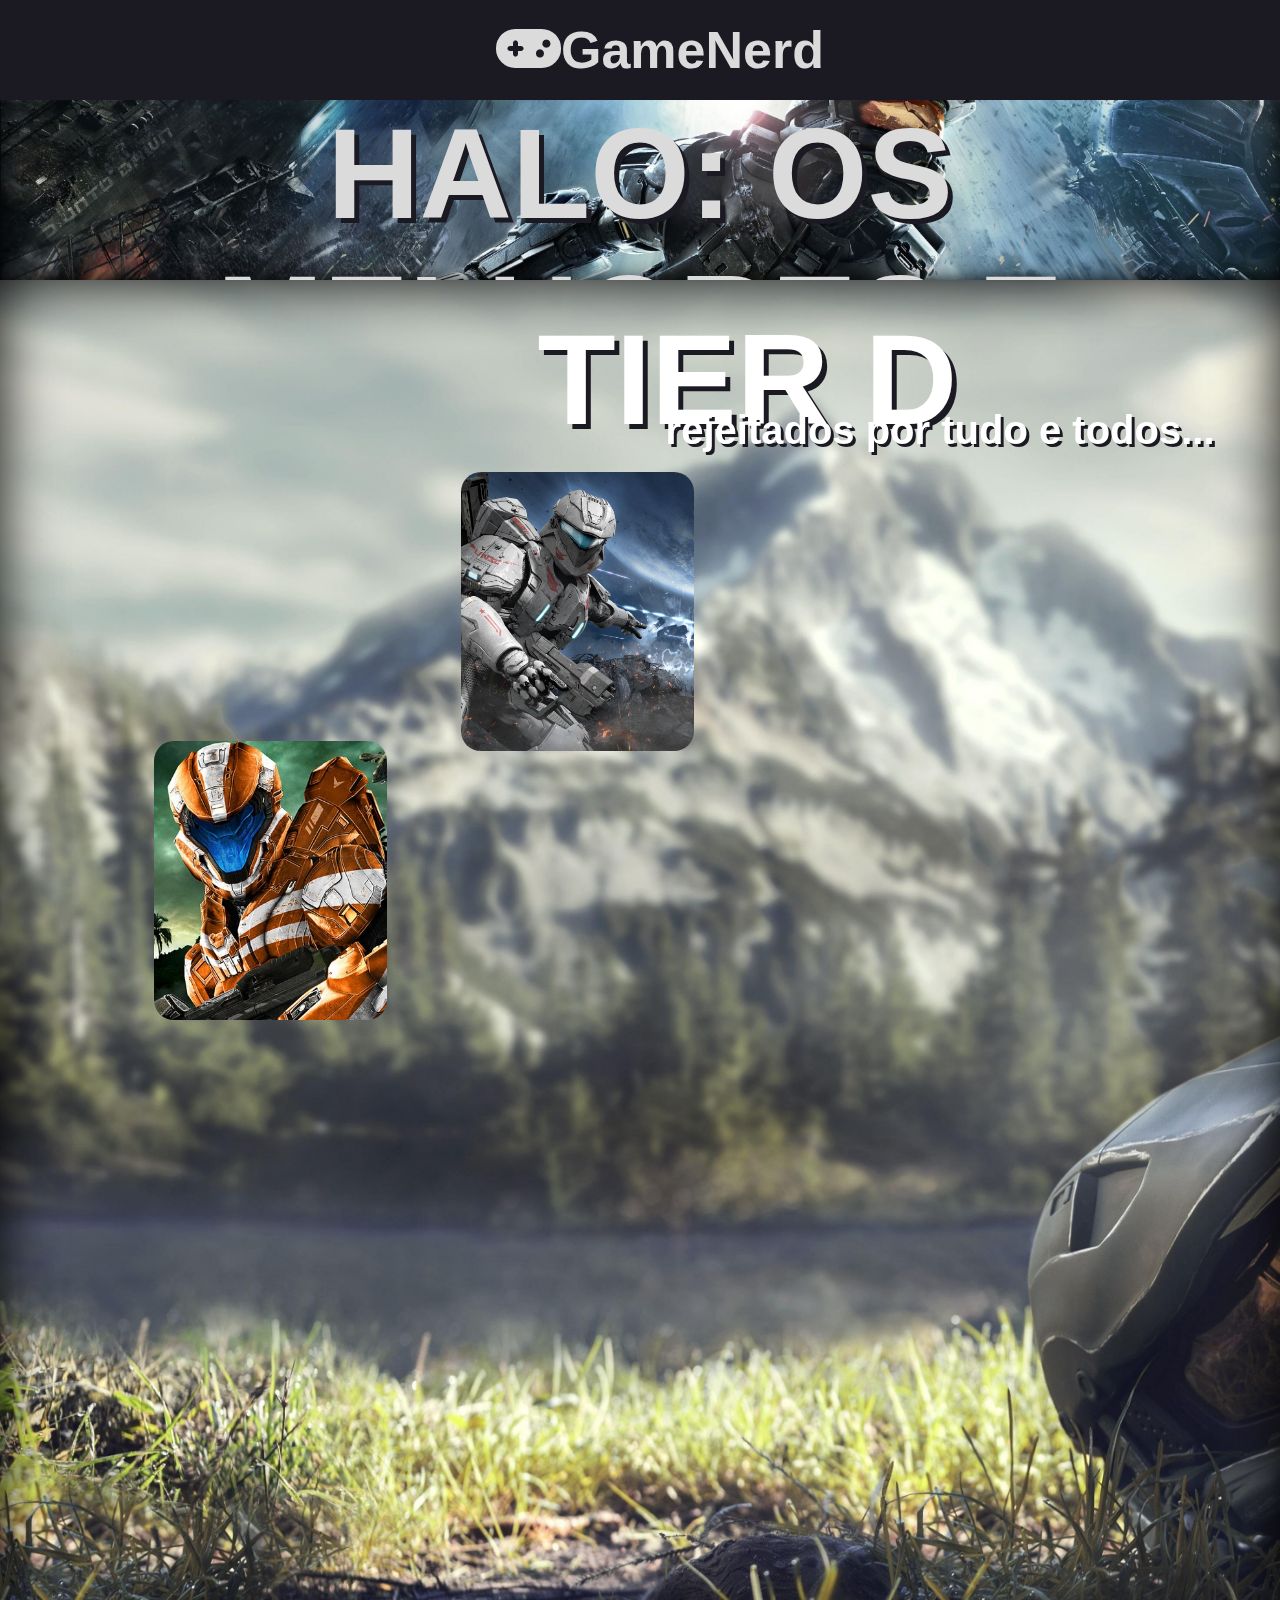
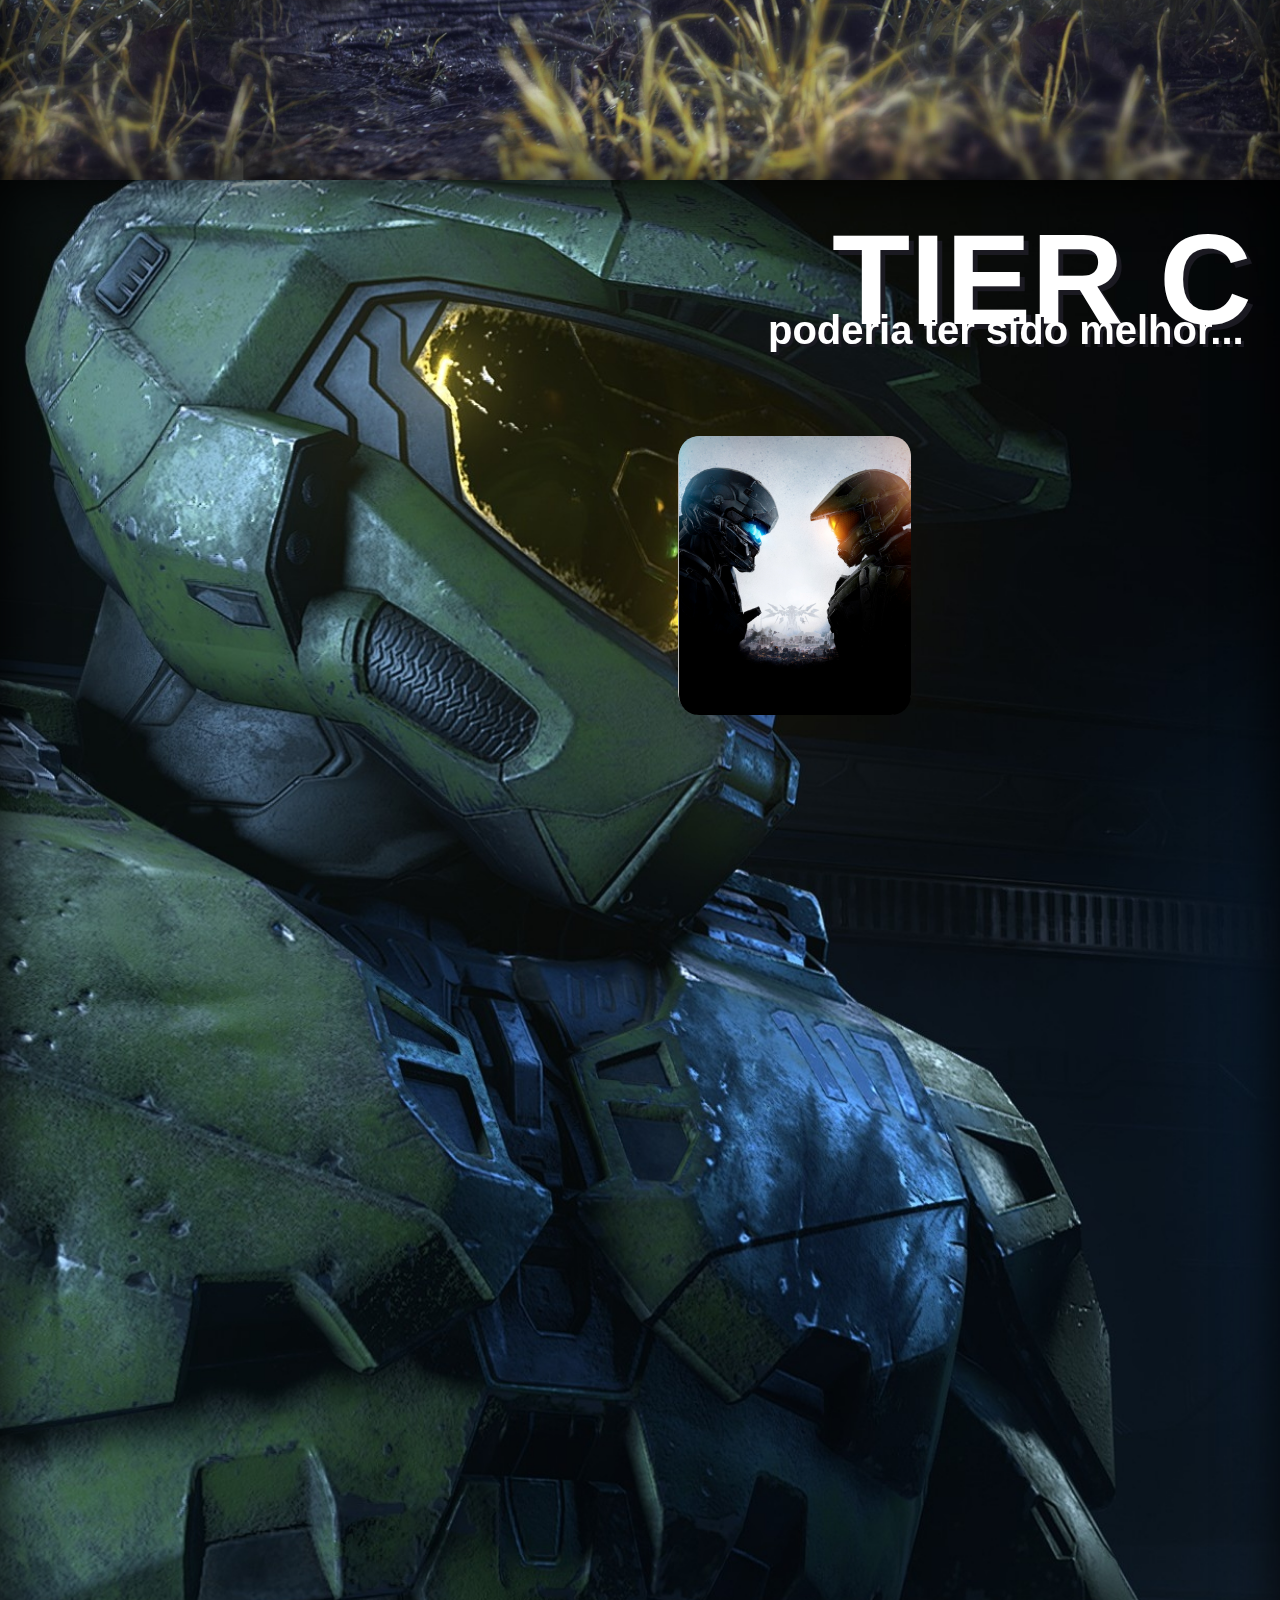
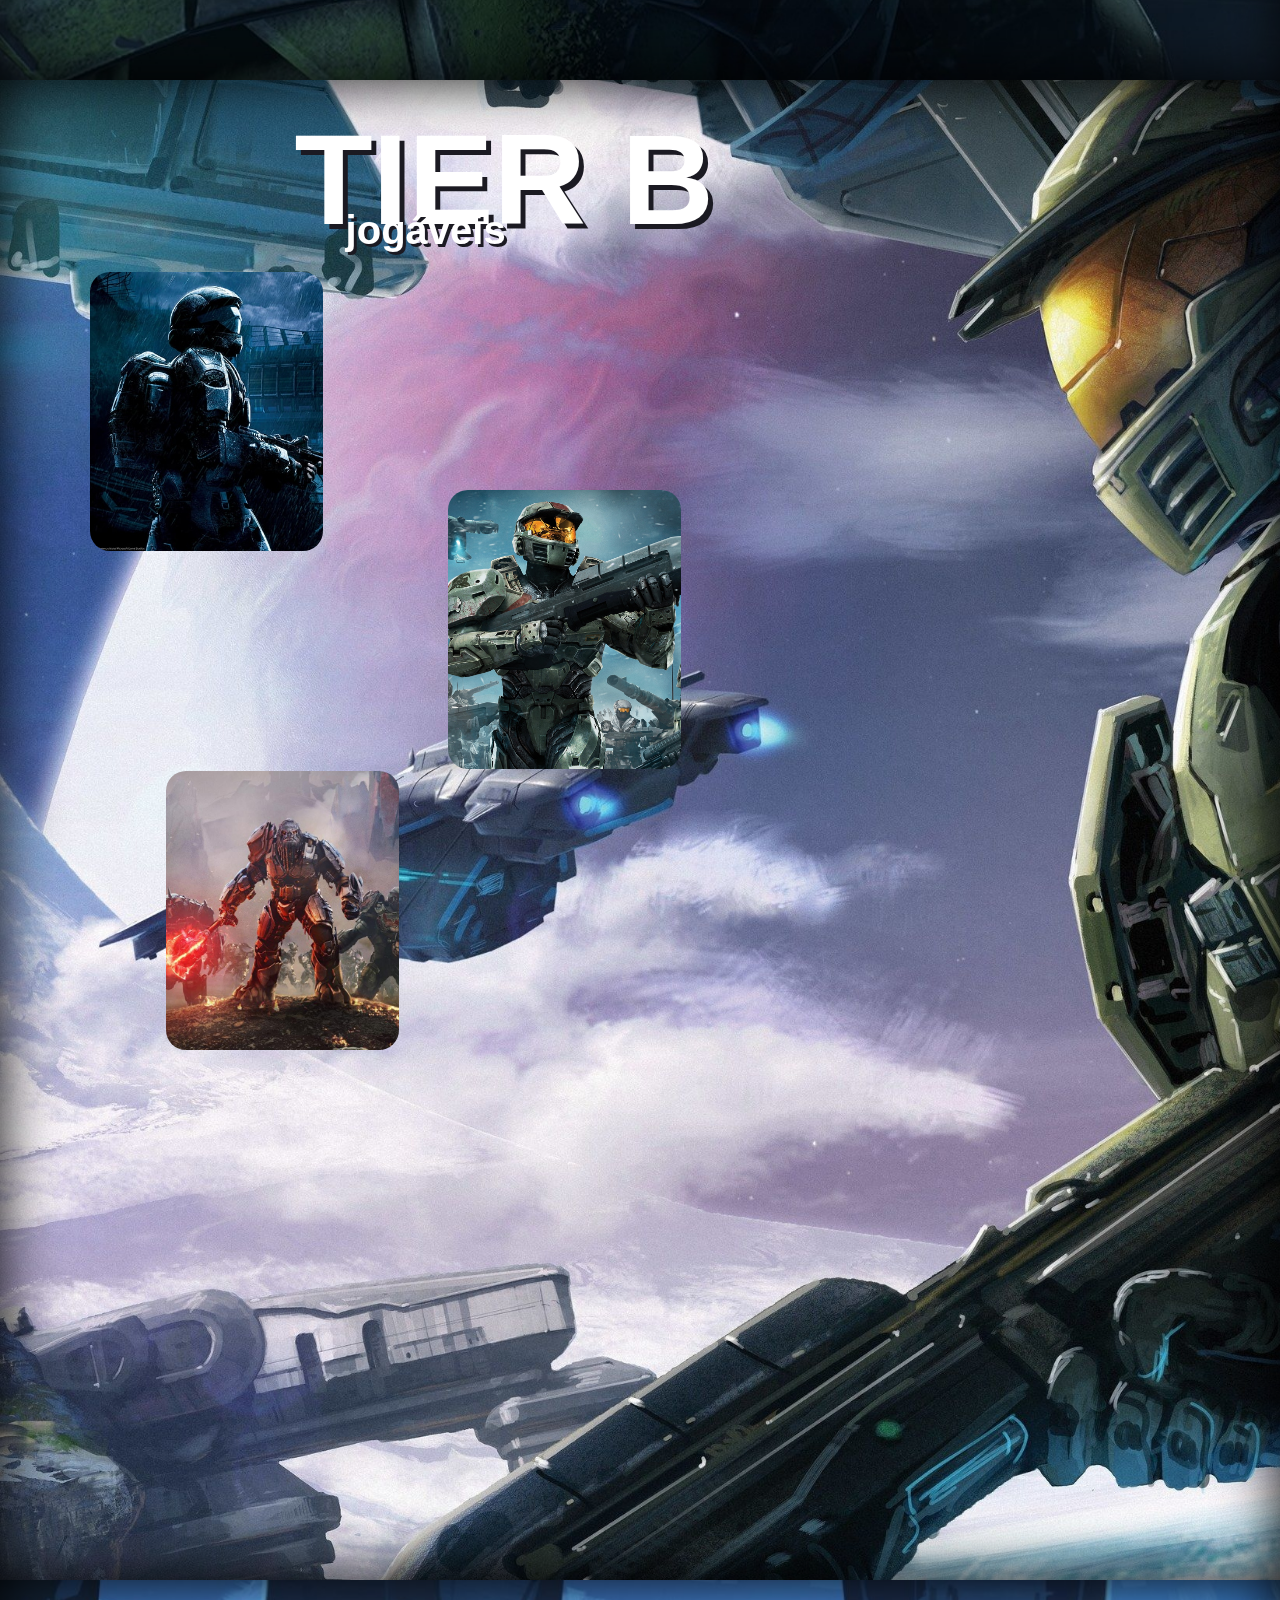
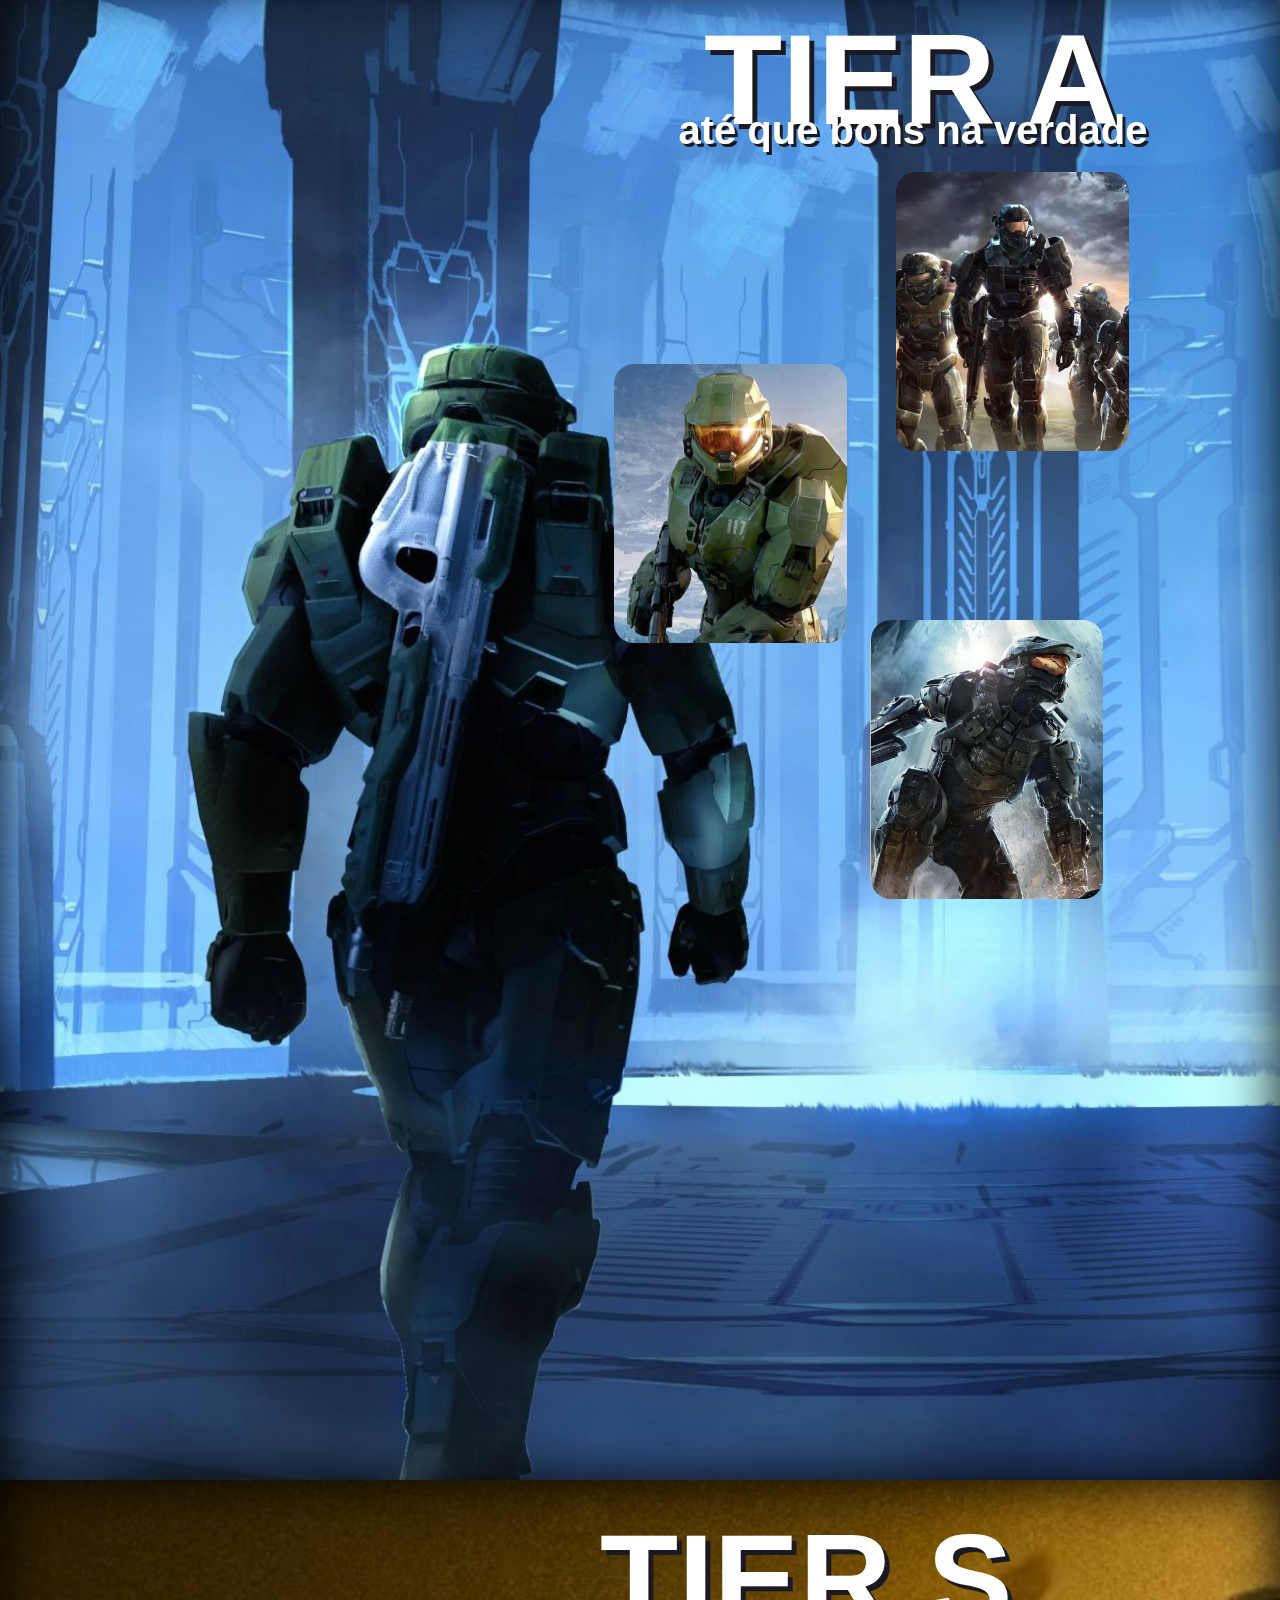
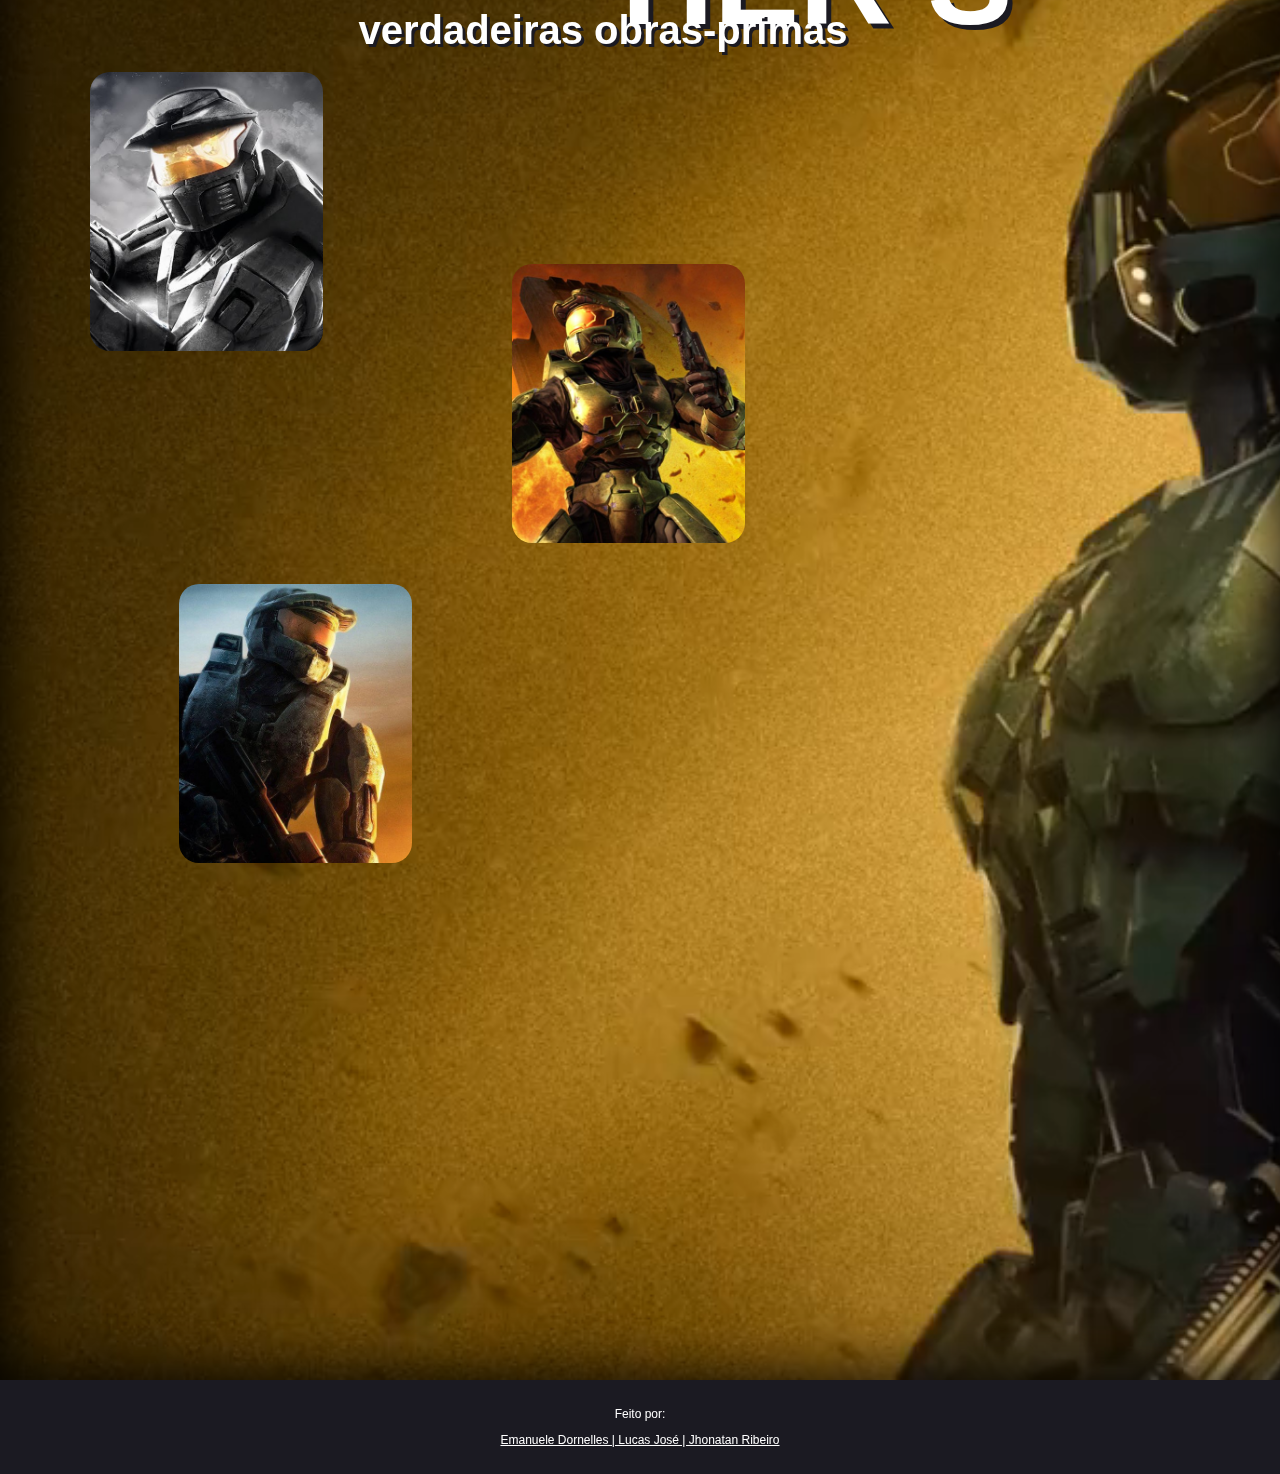
==== commit 99bc891f: "fix remove white border first card" ====
--- a/haloranking.html
+++ b/haloranking.html
@@ -56,9 +56,8 @@
     </div>
     <div class="flip-card" style="position: absolute; margin-top: 15%; margin-left: 36%;">
         <div class="flip-card-inner">
-            <div class="flip-card-front">
-                <img src="images\halospartanassault-card.jpg" alt="Avatar"
-                    style="max-height:100%; max-width:100%; border-radius: 20px; ">
+            <div class="flip-card-front"style = "background-image: url('images/halospartanassault-card.jpg'); background-size: cover; border-radius: 20px; ">
+                
             </div>
 
             <div class="flip-card-back"
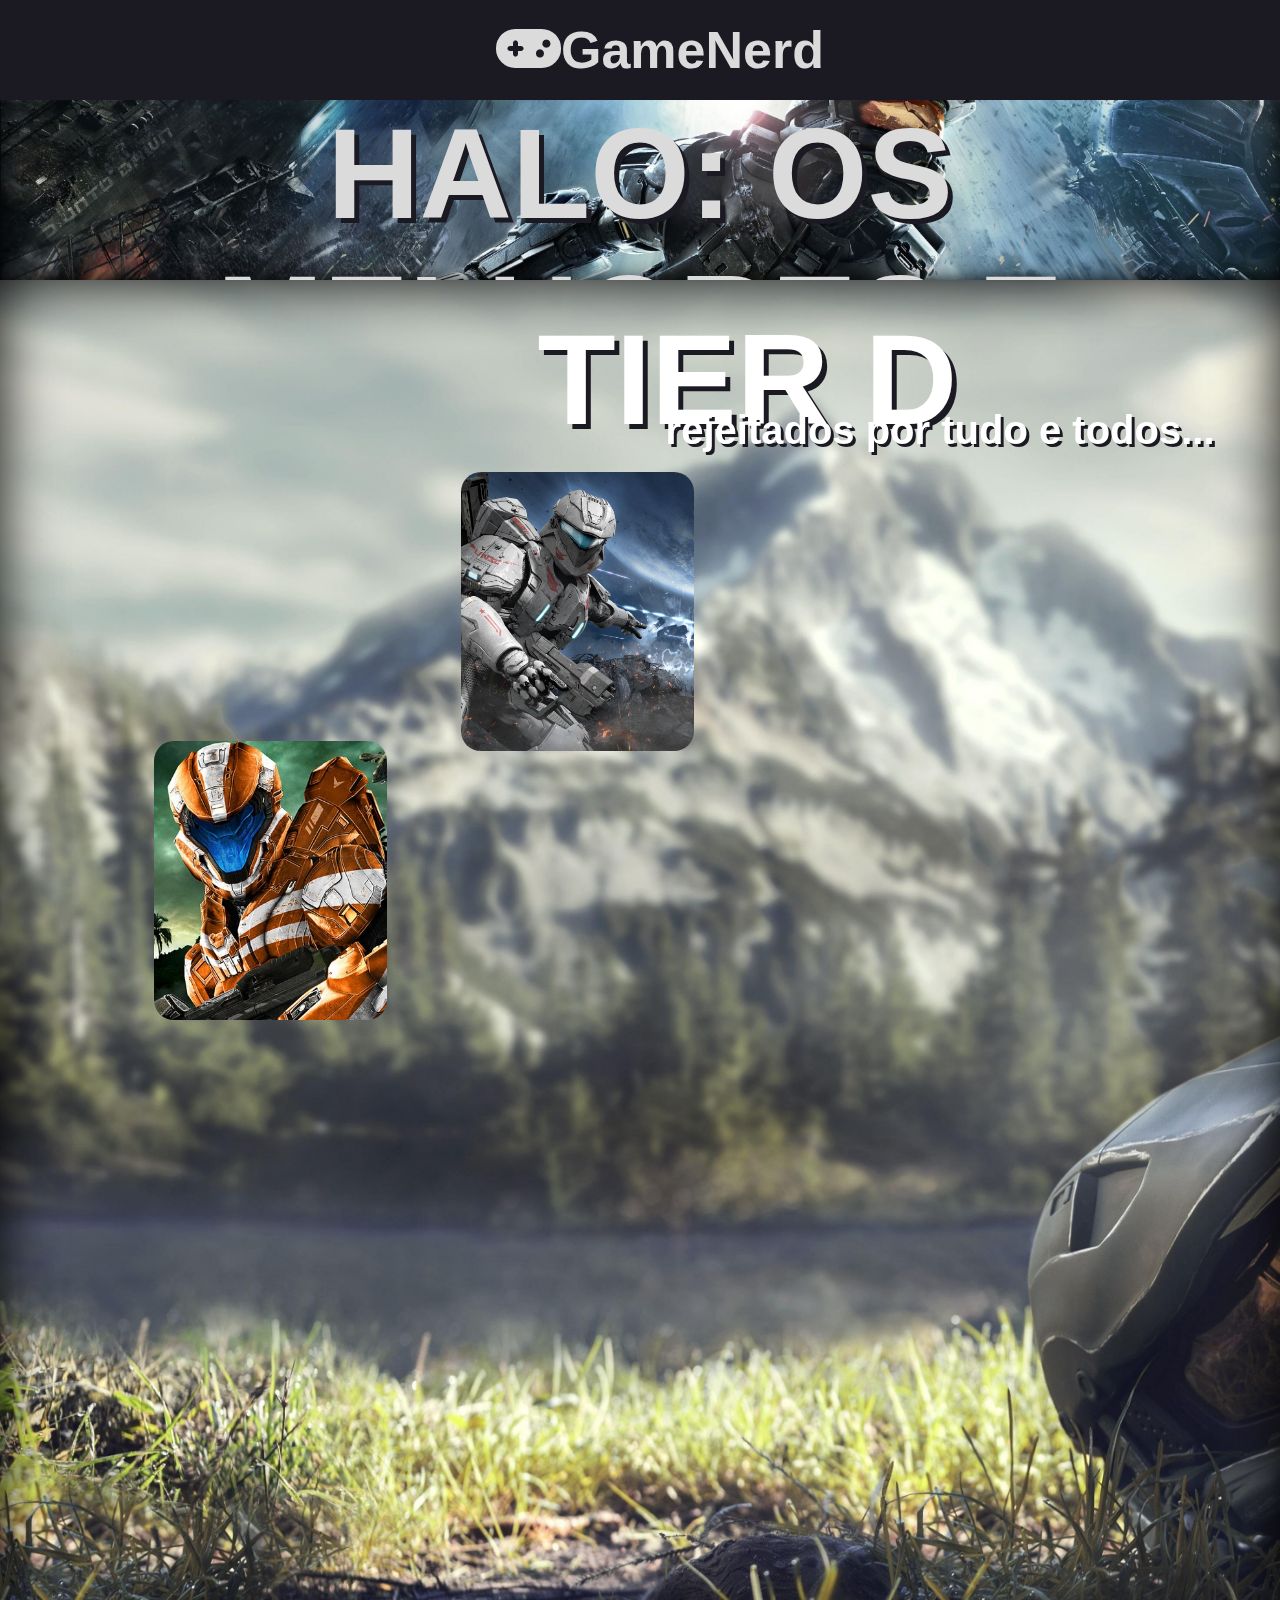
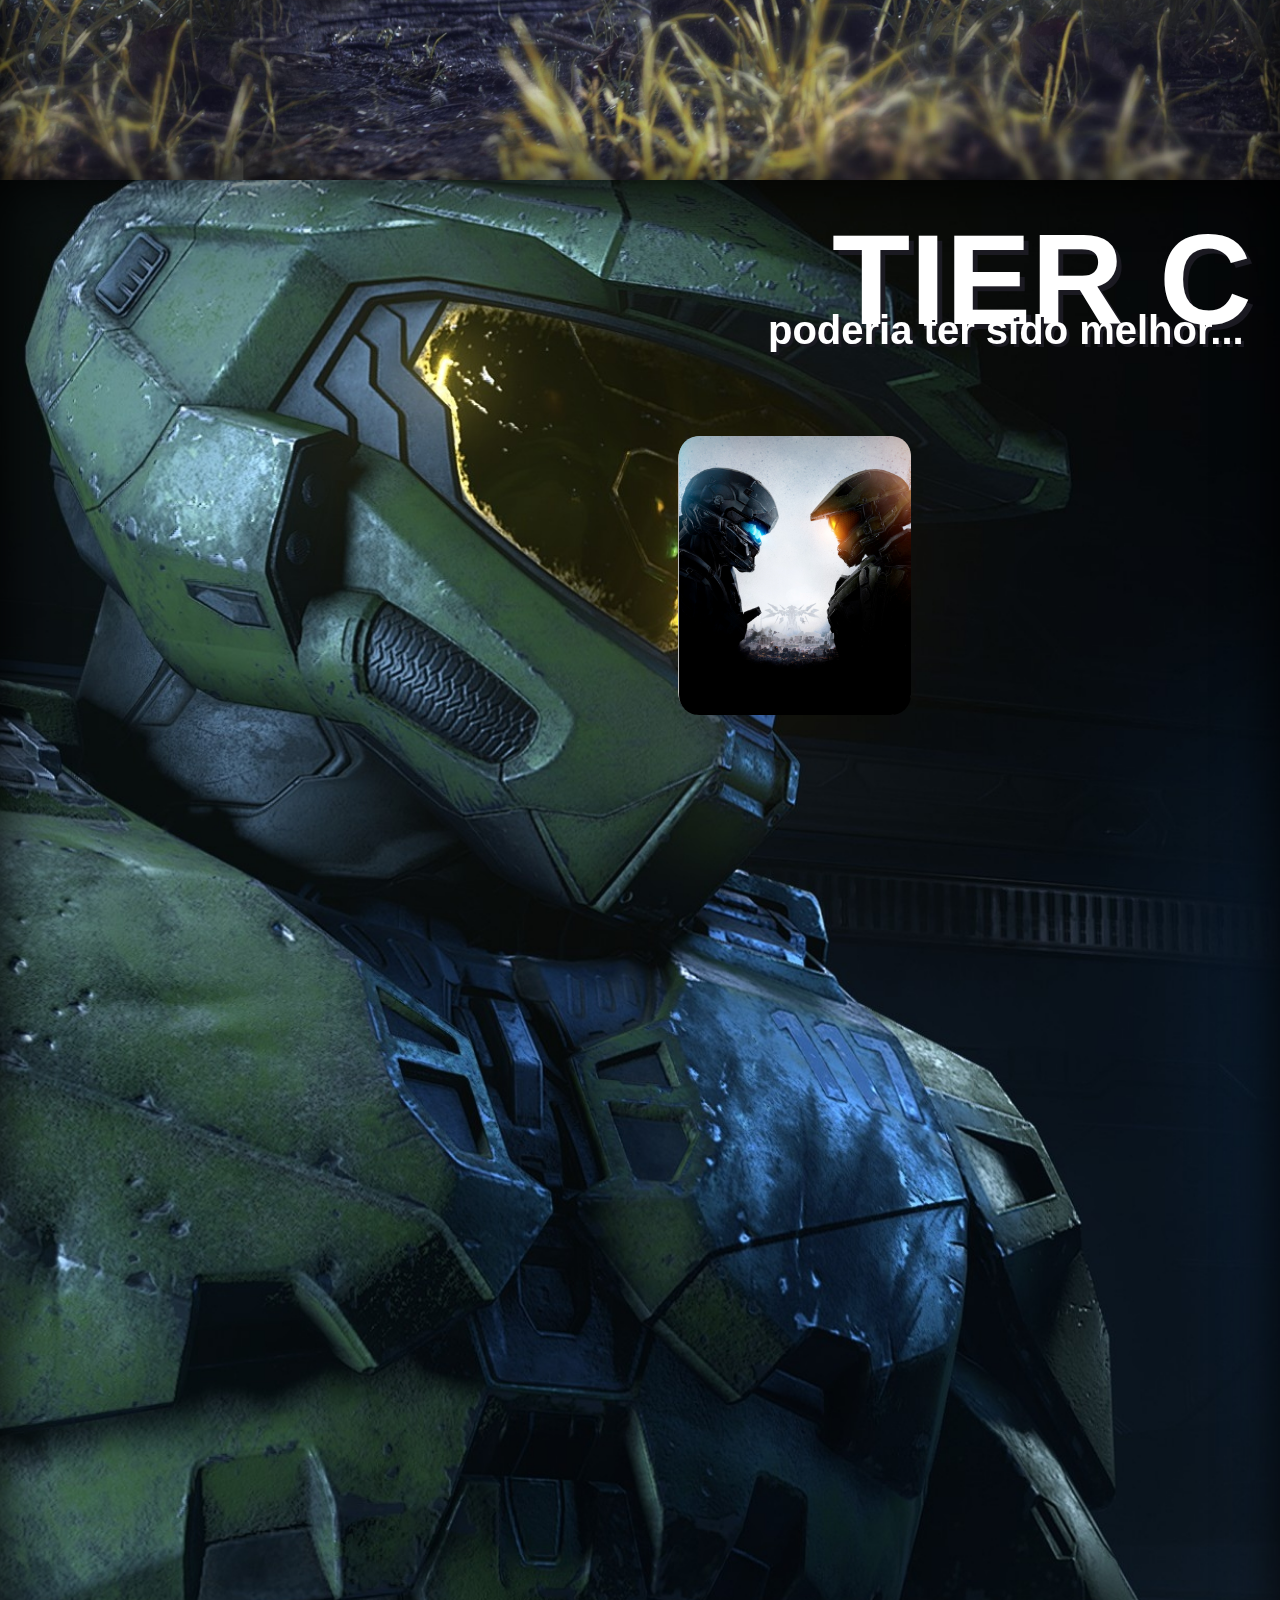
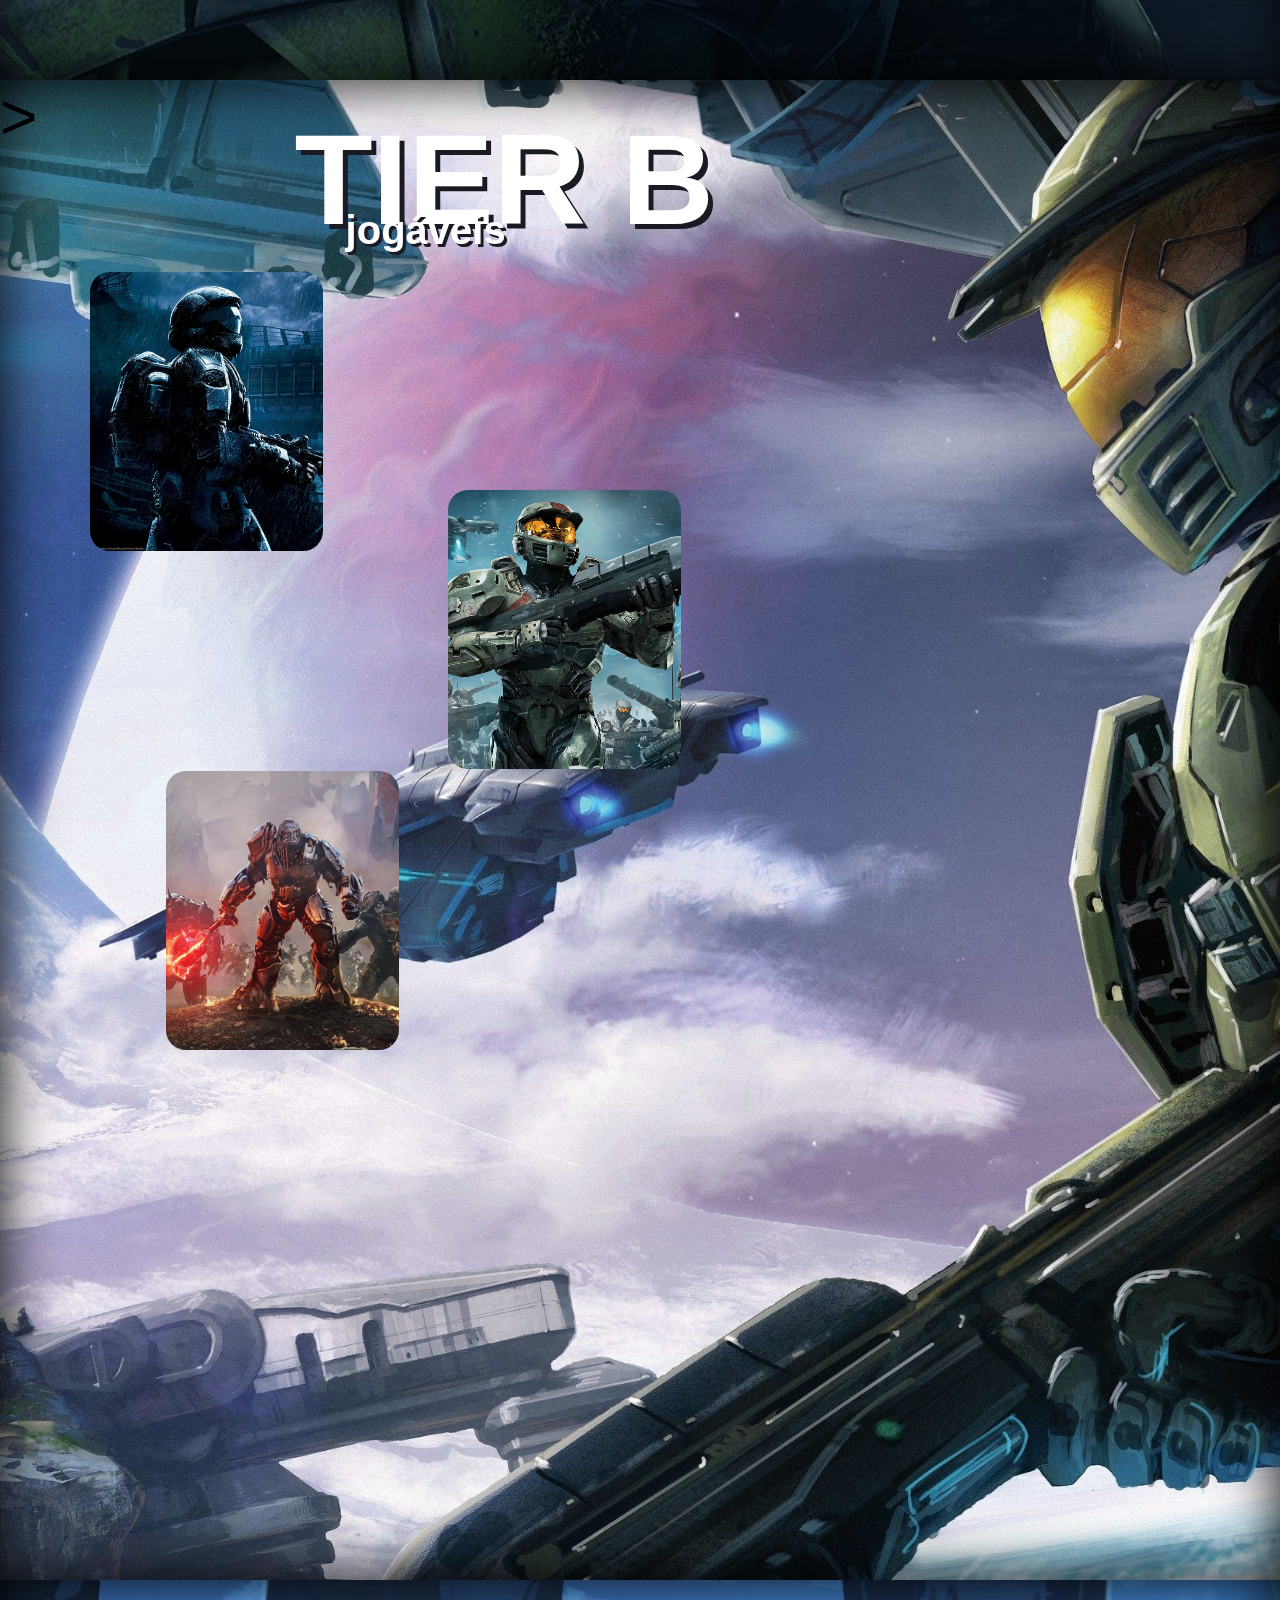
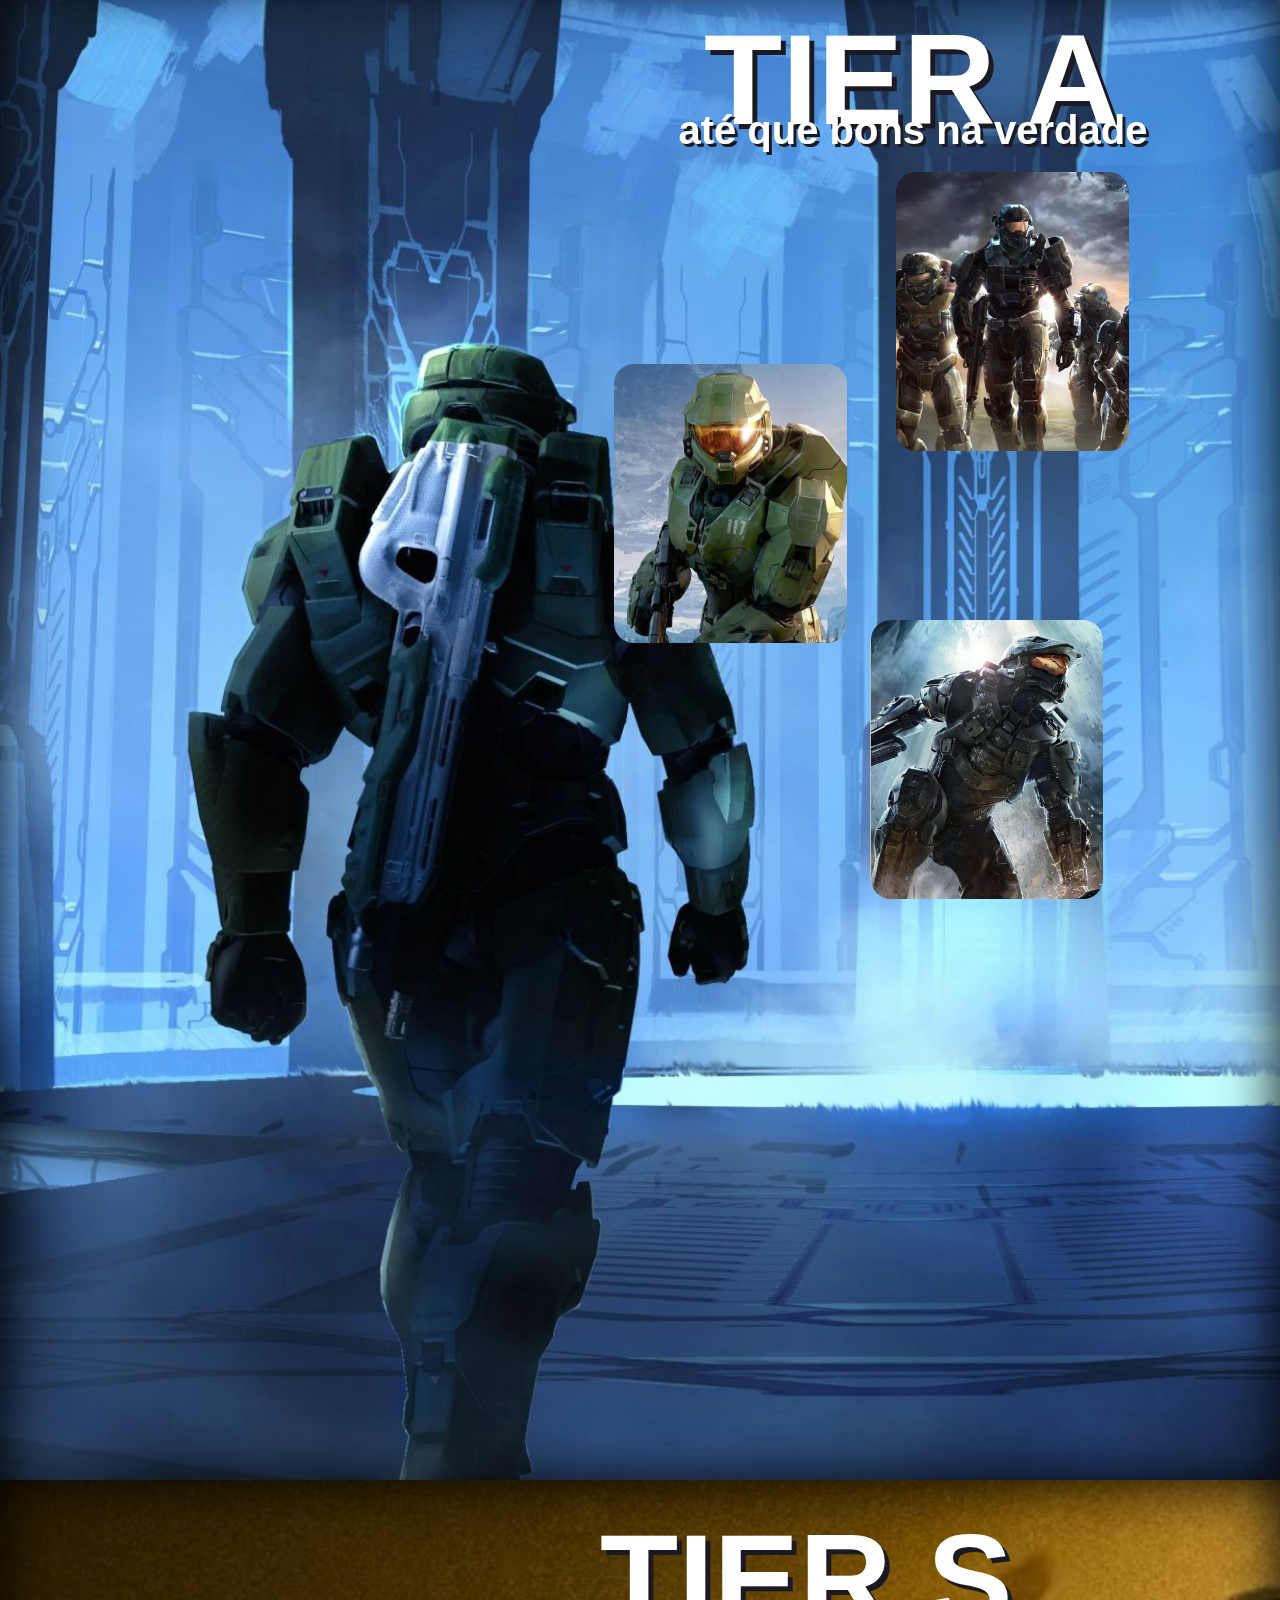
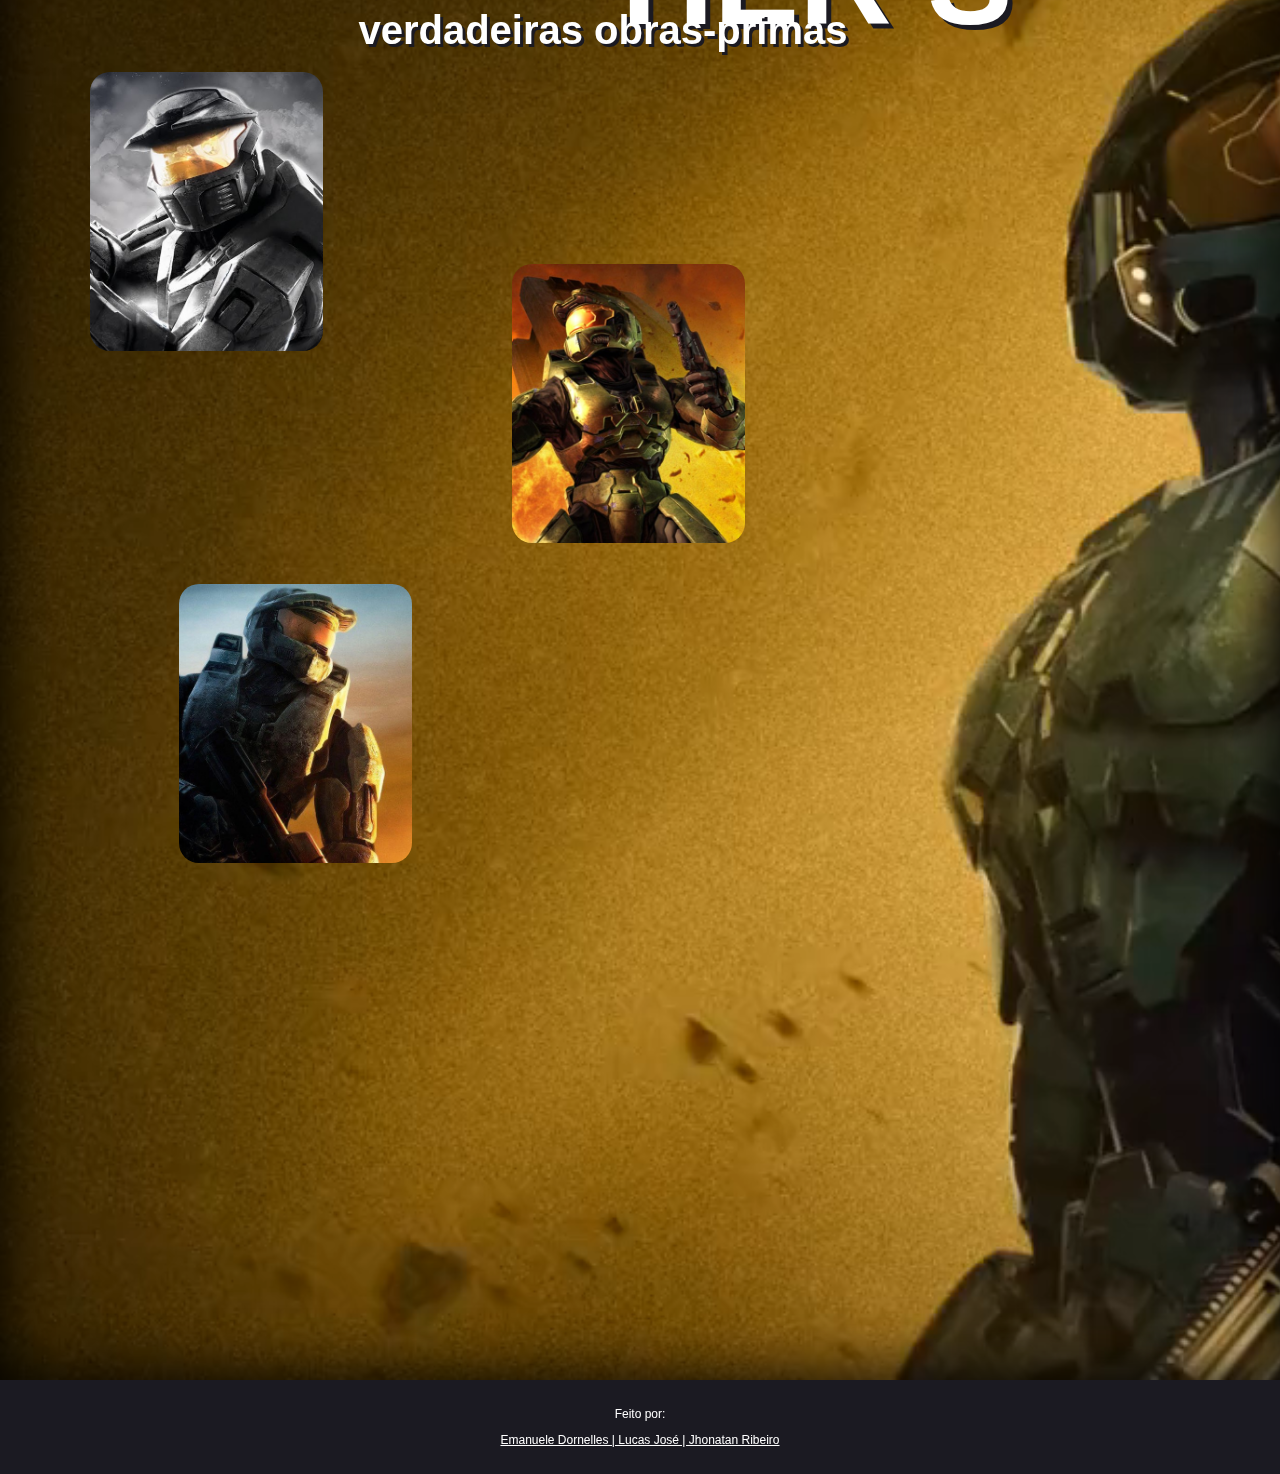
==== commit f03c4848: "chore: add code comments" ====
--- a/haloranking.html
+++ b/haloranking.html
@@ -1,5 +1,5 @@
 <!DOCTYPE html>
-<html lang="en">
+<html lang="pt-br">
 
 <head>
     <meta charset="UTF-8">
@@ -10,339 +10,440 @@
     <title>Gamenerd</title>
 </head>
 
-<header>
-
-    <div class="home" style="width: fit-content; margin: 0 auto;">
-        <a href="index.html" style="text-decoration: none;">
-            <h1 style="margin: 0%; margin-right: 0px; color: #dbdbdb;"><i class="fa-solid fa-gamepad"
-                    style="color: #dbdbdb;"></i>GameNerd</h1>
+
+
+<body>
+
+    <!----------------------------------------------------------Inicio da Header--------------------------------------------------------->
+    <header>
+
+        <div class="home" style="width: fit-content; margin: 0 auto;">
+            <a href="index.html" style="text-decoration: none;">
+                <h1 style="margin: 0%; margin-right: 0px; color: #dbdbdb;"><i class="fa-solid fa-gamepad"
+                        style="color: #dbdbdb;"></i>GameNerd</h1>
+            </a>
+        </div>
+    </header>
+
+
+    <!-----------------------------------------------------------Inicio da main---------------------------------------------------------->
+    <main>
+
+        <div class="descricao">
+            <h1 style="color:#dbdbdb; position: relative; margin: 0px; text-shadow: 5px  5px  #1b1a22;">HALO: OS
+                MELHORES E
+                PIORES</h1>
+
+        </div>
+
+        <!-- Titulo D -->
+        <div class="tier-background"
+            style="display: flex; position: relative; background-image: url('images/tier5-background.jpg');">
+            <h1 style="font-family: Impact, Haettenschweiler, 'Arial Narrow Bold', sans-serif; text-shadow: 5px  5px  #1b1a22;
+         color : #ffffff; margin: 0; top: 0; position: absolute; margin-left: 42%; margin-top: 2%;">TIER D
+
+            </h1>
+            <h2 style="font-family: Impact, Haettenschweiler, 'Arial Narrow Bold', sans-serif; text-shadow: 3px  3px 0px #1b1a22;
+         color : #ffffff; margin: 0; top: 0; position: absolute; margin-left: 52%; margin-top: 10%; font-size: 40px;">
+                rejeitados por tudo e todos...
+            </h2>
+        <!-- Titulo D -->
+
+
+
+            <!-- Card Spartan Strike -->
+            <div class="flip-card" style="position: absolute; margin-top: 36%; margin-left: 12%;">
+                <div class="flip-card-inner">
+                    <div class="flip-card-front"
+                        style="background-image: url('images/halospartanstrike-card.jpg'); background-size: cover; border-radius: 20px; ">
+
+                    </div>
+                    <div class="flip-card-back"
+                        style="font-size: 18px; background-image: url('images/halospartanstrike-card-back.jpg'); text-shadow: 2px 2px 3px #000; font-family: Gill Sans, sans-serif;">
+                        <div style="margin: 20px; font-size: 1vw;">
+                            <h1 style="font-size: 1.6vw;">Halo: Spartan Strike </h1>
+                            <p>Expansão da história do universo halo onde jogadores encarnam um Spartan da UNSC em
+                                missões
+                                contra Covenant e Prometheans.</p>
+                            <p>Pontos Positivos: Continuação de Spartan Assault com novos desafios.</p>
+                            <p>Pontos Negativos: Similaridade excessiva ao seu antecessor, limitações de jogabilidade.
+                            </p>
+                        </div>
+                    </div>
+
+                </div>
+            </div>
+            <!-- Card Spartan Strike -->
+
+            <!-- Card Spartan Assault -->
+            <div class="flip-card" style="position: absolute; margin-top: 15%; margin-left: 36%;">
+                <div class="flip-card-inner">
+                    <div class="flip-card-front"
+                        style="background-image: url('images/halospartanassault-card.jpg'); background-size: cover; border-radius: 20px; ">
+
+                    </div>
+
+
+
+                    <div class="flip-card-back"
+                        style="font-size: 18px; background-image: url('images/halospartanassault-card-back.jpg'); text-shadow: 2px 2px 3px #000; font-family: Gill Sans, sans-serif;">
+                        <div style="margin: 20px; font-size: 1vw;">
+                            <h1 style="font-size: 1.6vw;">Halo: Spartan Assault</h1>
+                            <p>Abordagem diferente na série Halo, com uma jogabilidade top-down</p>
+                            <p>Pontos Positivos: Abordagem diferente com jogabilidade top-down, expande a história do
+                                universo Halo.</p>
+                            <p>Pontos Negativos: Pode não agradar a todos os fãs devido à mudança de gênero.</p>
+                        </div>
+                    </div>
+
+                </div>
+            </div>
+            <!-- Card Spartan Assault -->
+
+        </div>
+
+        <!-- Titulo C -->
+        <div class="tier-background"
+            style="display: flex; position: relative; background-image: url('images/tier4-background.jpg');">
+            <h1 style="font-family: Impact, Haettenschweiler, 'Arial Narrow Bold', sans-serif; text-shadow: 5px  5px  #1b1a22;
+         color : #ffffff; margin: 0; top: 0; position: absolute; margin-left: 65%; margin-top: 2%;">TIER C
+            </h1>
+            <h2 style="font-family: Impact, Haettenschweiler, 'Arial Narrow Bold', sans-serif; text-shadow: 3px  3px 0px #1b1a22;
+         color : #ffffff; margin: 0; top: 0; position: absolute; margin-left: 60%; margin-top: 10%; font-size: 40px;">
+                poderia ter sido melhor...
+            </h2>
+        <!-- Titulo C -->
+
+            <!-- Card Guardians -->
+            <div class="flip-card" style="position: absolute; margin-top: 20%; margin-left: 53%;">
+                <div class="flip-card-inner">
+                    <div class="flip-card-front">
+                        <img src="images\halo5-card.jpg" alt="Avatar"
+                            style="max-height:100%; max-width:100%; border-radius: 20px; ">
+                    </div>
+
+                    <div class="flip-card-back"
+                        style="font-size: 18px; background-image: url('images/halo5-card-back.jpg'); text-shadow: 2px 2px 3px #000; font-family: Gill Sans, sans-serif;">
+                        <div style="margin: 20px; font-size: 1vw;">
+                            <h1 style="font-size: 1.6vw;">Halo 5: Guardians</h1>
+                            <p>Continuação da nova trilogia, focando em Master Chief e uma equipe de Spartans enquanto
+                                enfrentam ameaças galácticas.</p>
+                            <p>Pontos Positivos: Jogabilidade mais rápida e fluida, modo multiplayer sólido.</p>
+                            <p>Pontos Negativos: Algumas escolhas na história podem desagradar aos fãs de longa data,
+                                falta
+                                de foco em Master Chief em certos momentos.</p>
+                        </div>
+                    </div>
+
+                </div>
+            </div>
+            <!-- Card Guardians -->
+
+        </div>
+
+        <!-- Titulo B -->
+        <div class="tier-background"
+            style="display: flex; position: relative; background-image: url('images/tier3-background.jpg');">
+            <h1 style="font-family: Impact, Haettenschweiler, 'Arial Narrow Bold', sans-serif; text-shadow: 5px  5px  #1b1a22;
+             color : #ffffff; margin: 0; top: 0; position: absolute; margin-left: 23%; margin-top: 2%;">TIER B
+            </h1>
+            <h2 style="font-family: Impact, Haettenschweiler, 'Arial Narrow Bold', sans-serif; text-shadow: 3px  3px 0px #1b1a22;
+            color : #ffffff; margin: 0; top: 0; position: absolute; margin-left: 27%; margin-top: 10%; font-size: 40px;">
+                jogáveis
+            </h2>
+        <!-- Titulo B -->
+            
+            <!-- Card Halo 3 -->>
+            <div class="flip-card" style="position: absolute; margin-top: 15%; margin-left: 7%;">
+                <div class="flip-card-inner">
+                    <div class="flip-card-front"
+                        style="background-image:url('images/halo3odst-card.jpg');background-size: cover; border-radius: 20px;">
+
+                    </div>
+
+                    <div class="flip-card-back"
+                        style="font-size: 18px; background-image:url('images/halo3odst-card-back.jpg');text-shadow:2px 2px 3px #000; font-family:Gill Sans, sans-serif;">
+                        <div style="margin: 20px; font-size: 1vw;">
+                            <h1 style="font-size: 1.6vw;">Halo 3: ODST</h1>
+                            <p>Ambientado em paralelo aos eventos de Halo 2 e 3, segue os soldados ODST enquanto
+                                investigam
+                                uma cidade atacada.</p>
+                            <p>Pontos Positivos: Atmosfera única, mudança de perspectiva na campanha, modo de jogo
+                                Firefight.</p>
+                            <p>Pontos Negativos: Campanha mais curta, ausência de um protagonista Spartan pode
+                                desapontar
+                                alguns jogadores.</p>
+                        </div>
+                    </div>
+
+                </div>
+            </div>
+            <!-- Card Halo 3 -->
+
+
+            <!-- Card Halo Wars -->
+            <div class="flip-card" style="margin-left: 35%; margin-top: 32%;">
+                <div class="flip-card-inner">
+                    <div class="flip-card-front"
+                        style="background-image: url('images/halowars-card.jpg');background-size: cover;border-radius: 20px;">
+
+                    </div>
+
+                    <div class="flip-card-back"
+                        style="font-size: 18px; background-image: url('images/halowars-card-back.jpg'); text-shadow: 2px 2px 3px #000; font-family: Gill Sans, sans-serif;">
+                        <div style="margin: 20px; font-size: 0.9vw;">
+                            <h1 style="font-size: 1.6vw;">Halo Wars</h1>
+                            <p>Um jogo de estratégia em tempo real ambientado no universo Halo, explorando os conflitos
+                                entre humanos e Covenant.</p>
+                            <p>Pontos Positivos: Abordagem de estratégia em tempo real (RTS) no universo Halo, boa
+                                jogabilidade para consoles.</p>
+                            <p>Pontos Negativos: Controles de console podem ser desafiadores para jogadores acostumados
+                                a
+                                RTS em PC, ausência do estilo de jogabilidade FPS tradicional da série.</p>
+                        </div>
+                    </div>
+
+                </div>
+            </div>
+            <!-- Card Halo Wars -->
+
+            <!-- Card Halo Wars 2 -->
+            <div class="flip-card" style="margin-left: 13%; margin-top: 54%;">
+                <div class="flip-card-inner">
+                    <div class="flip-card-front"
+                        style="background-image: url('images/halowars2-card.jpg');background-size: cover;border-radius: 20px;">
+
+                    </div>
+
+                    <div class="flip-card-back"
+                        style="font-size: 18px; background-image: url('images/halowars2-card-back.jpg'); text-shadow: 2px 2px 3px #000; font-family: Gill Sans, sans-serif;">
+                        <div style="margin: 20px; font-size: 1vw;">
+                            <h1 style="font-size: 1.6vw;">Halo Wars 2</h1>
+                            <p>Sequência de Halo Wars, continuando a história e introduzindo uma nova ameaça, os
+                                Banished.
+                            </p>
+                            <p>Pontos Positivos: Continuação do primeiro jogo com melhorias na jogabilidade, nova
+                                história
+                                envolvente.</p>
+                            <p>Pontos Negativos: A jogabilidade em console pode limitar a complexidade dos comandos,
+                                curva
+                                de aprendizado para novos jogadores de RTS.</p>
+                        </div>
+                    </div>
+
+                </div>
+            </div>
+            <!-- Card Halo Wars 2 -->
+
+        </div>
+
+
+        <!-- Titulo A -->
+        <div class="tier-background"
+            style="display: flex; position: relative; background-image: url('images/tier2-background.jpg');">
+            <h1 style="font-family: Impact, Haettenschweiler, 'Arial Narrow Bold', sans-serif; text-shadow: 5px  5px  #1b1a22;
+                color : #ffffff; margin: 0; top: 0; position: absolute; margin-left: 55%; margin-top: 2%;">TIER A
+            </h1>
+            <h2 style="font-family: Impact, Haettenschweiler, 'Arial Narrow Bold', sans-serif; text-shadow: 3px  3px 0px #1b1a22;
+                color : #ffffff; margin: 0; top: 0; position: absolute; margin-left: 53%; margin-top: 10%; font-size: 40px;">
+                até que bons na verdade
+            </h2>
+        <!-- Titulo A -->
+
+            <!-- Card Halo Reach -->
+            <div class="flip-card" style="position: absolute; margin-top: 15%; margin-left: 70%;">
+                <div class="flip-card-inner">
+                    <div class="flip-card-front"
+                        style="background-image: url('images/haloreach-card.jpg');background-size: cover;border-radius: 20px;">
+
+                    </div>
+
+                    <div class="flip-card-back"
+                        style="font-size: 18px; background-image: url('images/haloreach-card-back.jpg'); text-shadow: 2px 2px 3px #000; font-family: Gill Sans, sans-serif;">
+                        <div style="margin: 20px; font-size: 1vw;">
+                            <h1 style="font-size: 1.6vw;">Halo: Reach</h1>
+                            <p>Prequel da série, focado na equipe Noble e seus esforços durante a queda de Reach.</p>
+                            <p>Pontos Positivos: História emocionante com um toque sombrio, variedade de modos de jogo
+                                multiplayer.</p>
+                            <p>Pontos Negativos: Alguns personagens podem parecer rasos, a narrativa pode ser sombria
+                                demais
+                                para alguns.</p>
+                        </div>
+                    </div>
+
+                </div>
+            </div>
+            <!-- Card Halo Reach -->
+
+            <!-- Card Halo 4 -->
+            <div class="flip-card" style="margin-left: 68%; margin-top: 50%;">
+                <div class="flip-card-inner">
+                    <div class="flip-card-front">
+                        <img src="images\halo4-card.jpg" alt="Avatar"
+                            style="max-height:100%; max-width:100%; border-radius: 20px; ">
+                    </div>
+
+                    <div class="flip-card-back"
+                        style="font-size: 18px; background-image: url('images/halo4-card-back.jpg'); text-shadow: 2px 2px 3px #000; font-family: Gill Sans, sans-serif;">
+                        <div style="margin: 20px; font-size: 1vw;">
+                            <h1 style="font-size: 1.6vw;">Halo 4</h1>
+                            <p>Início de uma nova trilogia, explorando mais a relação entre Master Chief e Cortana
+                                enquanto
+                                enfrentam novas ameaças.</p>
+                            <p>Pontos Positivos: Visual impressionante, desenvolvimento aprofundado do personagem Master
+                                Chief, mecânicas de jogabilidade aprimoradas.</p>
+                            <p>Pontos Negativos: Alguns fãs acharam que a mudança na estética e no estilo de arte não
+                                condizia com os jogos anteriores.</p>
+                        </div>
+                    </div>
+
+                </div>
+            </div>
+            <!-- Card Halo 4 -->
+
+            <!-- Card Halo Infinite -->
+            <div class="flip-card" style="margin-left: 48%; margin-top: 30%;">
+                <div class="flip-card-inner">
+                    <div class="flip-card-front"
+                        style="background-image: url('images/haloinfinite-card.jpg');background-size: cover;border-radius: 20px;">
+
+                    </div>
+
+                    <div class="flip-card-back"
+                        style="font-size: 18px; background-image: url('images/haloinfinite-card-back.jpg'); text-shadow: 2px 2px 3px #000; font-family: Gill Sans, sans-serif;">
+                        <div style="margin: 20px; font-size: 0.9vw;">
+                            <h1 style="font-size: 1.6vw;">Halo Infinite</h1>
+                            <p>Traz de volta o icônico Master Chief em uma nova jornada.
+                            </p>
+                            <p>Pontos Positivos: Destaca-se pelos gráficos melhorados, introdução de mundo aberto na
+                                jogabilidade e a decisão de oferecer o modo multiplayer gratuitamente.</p>
+                            <p>Pontos Negativos: Atrasos anteriores podem influenciar as expectativas, a pressão por
+                                atender
+                                às altas esperanças dos fãs persiste,
+                                microtransações no multiplayer geram preocupações e a competição com outros jogos de
+                                tiro é
+                                acirrada.</p>
+                        </div>
+                    </div>
+
+                </div>
+            </div>
+            <!-- Card Halo Infinite -->
+
+        </div>
+
+
+        <!-- Titulo S -->
+        <div class="tier-background" style="display: flex; position: relative;">
+            <video autoplay loop muted plays-inline class="back-video">
+                <source src="images/tier1-background.mp4" type="video/mp4">
+            </video>
+            <h1 style="font-family: Impact, Haettenschweiler, 'Arial Narrow Bold', sans-serif; text-shadow: 5px  5px  #1b1a22;
+                padding-left: 600px; color : #ffffff; margin: 0; top: 0; position: absolute; margin-top: 2%;">TIER S
+            </h1>
+
+            <h2 style="font-family: Impact, Haettenschweiler, 'Arial Narrow Bold', sans-serif; text-shadow: 3px  3px 0px #1b1a22;
+                color : #ffffff; margin: 0; top: 0; position: absolute; margin-left: 28%; margin-top: 10%; font-size: 40px;">
+                verdadeiras obras-primas
+            </h2>
+        <!-- Titulo S -->
+
+            <!-- Card Halo: Combat Evolved -->
+            <div class="flip-card" style="position: absolute; margin-top: 15%; margin-left: 7%;">
+                <div class="flip-card-inner">
+                    <div class="flip-card-front"
+                        style="background-image: url('images/halocombat-card.jpg');background-size: cover;border-radius: 20px;">
+
+                    </div>
+
+                    <div class="flip-card-back"
+                        style="font-size: 18px; background-image: url('images/halocombat-card-back.jpg'); text-shadow: 2px 2px 3px #000; font-family: Gill Sans, sans-serif;">
+                        <div style="margin: 20px; font-size: 0.9vw;">
+                            <h1 style="font-size: 1.6vw;">Halo: Combat Evolved</h1>
+                            <p>O jogo que deu início à franquia, seguindo o Master Chief em sua batalha contra os
+                                Covenant
+                                em um anel alienígena.</p>
+                            <p>Pontos Positivos: Introduziu a franquia com uma campanha cativante e inovações
+                                multiplayer,
+                                como o sistema de regeneração de saúde.</p>
+                            <p>Pontos Negativos: Os visuais envelheceram ao longo do tempo, missões de veículos podem
+                                ser
+                                repetitivas.</p>
+                        </div>
+                    </div>
+
+                </div>
+            </div>
+            <!-- Card Halo: Combat Evolved -->
+
+            <!---Card Halo 2-->
+            <div class="flip-card" style="margin-left: 40%; margin-top: 30%;">
+                <div class="flip-card-inner">
+                    <div class="flip-card-front"
+                        style="background-image: url('images/halo2-card.jpg');background-size: cover;border-radius: 20px;">
+
+                    </div>
+
+                    <div class="flip-card-back"
+                        style="font-size: 18px; background-image: url('images/halo2-card-back.jpg'); text-shadow: 2px 2px 3px #000; font-family: Gill Sans, sans-serif;">
+                        <div style="margin: 20px; font-size: 1vw;">
+                            <h1 style="font-size: 1.6vw;">Halo 2</h1>
+                            <p>Continuando a história do primeiro jogo, com Master Chief e novos personagens envolvidos
+                                em
+                                uma trama mais intrincada.</p>
+                            <p>Pontos Positivos: Continuação da história com uma narrativa envolvente, introdução do
+                                multiplayer online Xbox Live, e jogabilidade aprimorada.</p>
+                            <p>Pontos Negativos: Final abrupto, algumas partes da história podem ser confusas.</p>
+                        </div>
+                    </div>
+
+                </div>
+            </div>
+            <!---Card Halo 2-->
+
+            <!-- Halo 3 -->
+            <div class="flip-card" style="margin-left: 14%; margin-top: 55%;">
+                <div class="flip-card-inner">
+                    <div class="flip-card-front"
+                        style="background-image: url('images/halo3-card.jpg');background-size: cover;border-radius: 20px;">
+
+                    </div>
+
+                    <div class="flip-card-back"
+                        style="font-size: 18px; background-image: url('images/halo3-card-back.jpg'); text-shadow: 2px 2px 3px #000; font-family: Gill Sans, sans-serif;">
+                        <div style="margin: 20px; font-size: 1vw;">
+                            <h1 style="font-size: 1.6vw;">Halo 3</h1>
+                            <p>Conclusão da trilogia original, trazendo uma batalha final épica entre humanos, Covenant
+                                e
+                                Flood.</p>
+                            <p>Pontos Positivos: Encerramento da trilogia original com uma campanha épica, variedade de
+                                armas e veículos, multiplayer equilibrado.</p>
+                            <p>Pontos Negativos: Gráficos não tão impressionantes na época, curva de aprendizado íngreme
+                                para o modo Forge.</p>
+                        </div>
+                    </div>
+
+                </div>
+            </div>
+            <!-- Halo 3 -->
+
+        </div>
+
+
+
+    </main>
+
+
+    <!----------------------------------------------------------Inicio do footer--------------------------------------------------------->
+    <div class="footer">
+        <p style="color: #fff;">Feito por:</p>
+        <a href="https://www.youtube.com/watch?v=dQw4w9WgXcQ" target="_blank" style="text-decoration: underline #fff">
+            <p style="color: #fff;">Emanuele Dornelles | Lucas José | Jhonatan Ribeiro</p>
         </a>
     </div>
-</header>
-
-<body>
-    <div class="descricao">
-        <h1 style="color:#dbdbdb; position: relative; margin: 0px; text-shadow: 5px  5px  #1b1a22;">HALO: OS MELHORES E
-            PIORES</h1>
-            
-    </div>
-
-    <div class="tier-background"
-    style="display: flex; position: relative; background-image: url('images/tier5-background.jpg');">
-    <h1 style="font-family: Impact, Haettenschweiler, 'Arial Narrow Bold', sans-serif; text-shadow: 5px  5px  #1b1a22;
-         color : #ffffff; margin: 0; top: 0; position: absolute; margin-left: 42%; margin-top: 2%;">TIER D
-         
-    </h1>
-    <h2 style="font-family: Impact, Haettenschweiler, 'Arial Narrow Bold', sans-serif; text-shadow: 3px  3px 0px #1b1a22;
-         color : #ffffff; margin: 0; top: 0; position: absolute; margin-left: 52%; margin-top: 10%; font-size: 40px;"> rejeitados por tudo e todos...
-    </h2>
-    <div class="flip-card" style="position: absolute; margin-top: 36%; margin-left: 12%;">
-        <div class="flip-card-inner">
-            <div class="flip-card-front" style = "background-image: url('images/halospartanstrike-card.jpg'); background-size: cover; border-radius: 20px; ">
-
-            </div>
-
-            <div class="flip-card-back"
-                style="font-size: 18px; background-image: url('images/halospartanstrike-card-back.jpg'); text-shadow: 2px 2px 3px #000; font-family: Gill Sans, sans-serif;">
-                <div style="margin: 20px; font-size: 1vw;">
-                    <h1 style="font-size: 1.6vw;">Halo: Spartan Strike </h1>
-                    <p>Expansão da história do universo halo onde jogadores encarnam um Spartan da UNSC em missões contra Covenant e Prometheans.</p>
-                    <p>Pontos Positivos: Continuação de Spartan Assault com novos desafios.</p>
-                    <p>Pontos Negativos: Similaridade excessiva ao seu antecessor, limitações de jogabilidade.</p>
-                </div>
-            </div>
-
-        </div>
-    </div>
-    <div class="flip-card" style="position: absolute; margin-top: 15%; margin-left: 36%;">
-        <div class="flip-card-inner">
-            <div class="flip-card-front"style = "background-image: url('images/halospartanassault-card.jpg'); background-size: cover; border-radius: 20px; ">
-                
-            </div>
-
-            <div class="flip-card-back"
-                style="font-size: 18px; background-image: url('images/halospartanassault-card-back.jpg'); text-shadow: 2px 2px 3px #000; font-family: Gill Sans, sans-serif;">
-                <div style="margin: 20px; font-size: 1vw;">
-                    <h1 style="font-size: 1.6vw;">Halo: Spartan Assault</h1>
-                    <p>Abordagem diferente na série Halo, com uma jogabilidade top-down</p>
-                    <p>Pontos Positivos: Abordagem diferente com jogabilidade top-down, expande a história do universo Halo.</p>
-                    <p>Pontos Negativos: Pode não agradar a todos os fãs devido à mudança de gênero.</p>
-                </div>
-            </div>
-
-        </div>
-    </div>
-
-</div>
-
-    <div class="tier-background"
-    style="display: flex; position: relative; background-image: url('images/tier4-background.jpg');">
-    <h1 style="font-family: Impact, Haettenschweiler, 'Arial Narrow Bold', sans-serif; text-shadow: 5px  5px  #1b1a22;
-         color : #ffffff; margin: 0; top: 0; position: absolute; margin-left: 65%; margin-top: 2%;">TIER C
-    </h1>
-    <h2 style="font-family: Impact, Haettenschweiler, 'Arial Narrow Bold', sans-serif; text-shadow: 3px  3px 0px #1b1a22;
-         color : #ffffff; margin: 0; top: 0; position: absolute; margin-left: 60%; margin-top: 10%; font-size: 40px;"> poderia ter sido melhor...
-    </h2>
-    <div class="flip-card" style="position: absolute; margin-top: 20%; margin-left: 53%;">
-        <div class="flip-card-inner">
-            <div class="flip-card-front">
-                <img src="images\halo5-card.jpg" alt="Avatar"
-                    style="max-height:100%; max-width:100%; border-radius: 20px; ">
-            </div>
-
-            <div class="flip-card-back"
-                style="font-size: 18px; background-image: url('images/halo5-card-back.jpg'); text-shadow: 2px 2px 3px #000; font-family: Gill Sans, sans-serif;">
-                <div style="margin: 20px; font-size: 1vw;">
-                    <h1 style="font-size: 1.6vw;">Halo 5: Guardians</h1>
-                    <p>Continuação da nova trilogia, focando em Master Chief e uma equipe de Spartans enquanto enfrentam ameaças galácticas.</p>
-                    <p>Pontos Positivos: Jogabilidade mais rápida e fluida, modo multiplayer sólido.</p>
-                    <p>Pontos Negativos: Algumas escolhas na história podem desagradar aos fãs de longa data, falta de foco em Master Chief em certos momentos.</p>
-                </div>
-            </div>
-
-        </div>
-    </div>
-
-</div>
-    <div class="tier-background"
-        style="display: flex; position: relative; background-image: url('images/tier3-background.jpg');">
-        <h1 style="font-family: Impact, Haettenschweiler, 'Arial Narrow Bold', sans-serif; text-shadow: 5px  5px  #1b1a22;
-             color : #ffffff; margin: 0; top: 0; position: absolute; margin-left: 23%; margin-top: 2%;">TIER B
-        </h1>
-        <h2 style="font-family: Impact, Haettenschweiler, 'Arial Narrow Bold', sans-serif; text-shadow: 3px  3px 0px #1b1a22;
-        color : #ffffff; margin: 0; top: 0; position: absolute; margin-left: 27%; margin-top: 10%; font-size: 40px;"> jogáveis
-   </h2>
-        <div class="flip-card" style="position: absolute; margin-top: 15%; margin-left: 7%;">
-            <div class="flip-card-inner">
-                <div class="flip-card-front" style = "background-image:url('images/halo3odst-card.jpg');background-size: cover; border-radius: 20px;">
-                    
-                </div>
-
-                <div class="flip-card-back"
-                    style="font-size: 18px; background-image:url('images/halo3odst-card-back.jpg');text-shadow:2px 2px 3px #000; font-family:Gill Sans, sans-serif;">
-                    <div style="margin: 20px; font-size: 1vw;">
-                        <h1 style="font-size: 1.6vw;">Halo 3: ODST</h1>
-                        <p>Ambientado em paralelo aos eventos de Halo 2 e 3, segue os soldados ODST enquanto investigam
-                            uma cidade atacada.</p>
-                        <p>Pontos Positivos: Atmosfera única, mudança de perspectiva na campanha, modo de jogo
-                            Firefight.</p>
-                        <p>Pontos Negativos: Campanha mais curta, ausência de um protagonista Spartan pode desapontar
-                            alguns jogadores.</p>
-                    </div>
-                </div>
-
-            </div>
-        </div>
-
-        <div class="flip-card" style="margin-left: 35%; margin-top: 32%;">
-            <div class="flip-card-inner">
-                <div class="flip-card-front" style="background-image: url('images/halowars-card.jpg');background-size: cover;border-radius: 20px;">
-                    
-                </div>
-
-                <div class="flip-card-back"
-                    style="font-size: 18px; background-image: url('images/halowars-card-back.jpg'); text-shadow: 2px 2px 3px #000; font-family: Gill Sans, sans-serif;">
-                    <div style="margin: 20px; font-size: 0.9vw;">
-                        <h1 style="font-size: 1.6vw;">Halo Wars</h1>
-                        <p>Um jogo de estratégia em tempo real ambientado no universo Halo, explorando os conflitos
-                            entre humanos e Covenant.</p>
-                        <p>Pontos Positivos: Abordagem de estratégia em tempo real (RTS) no universo Halo, boa
-                            jogabilidade para consoles.</p>
-                        <p>Pontos Negativos: Controles de console podem ser desafiadores para jogadores acostumados a
-                            RTS em PC, ausência do estilo de jogabilidade FPS tradicional da série.</p>
-                    </div>
-                </div>
-
-            </div>
-        </div>
-
-        <div class="flip-card" style="margin-left: 13%; margin-top: 54%;">
-            <div class="flip-card-inner">
-                <div class="flip-card-front" style="background-image: url('images/halowars2-card.jpg');background-size: cover;border-radius: 20px;">
-                    
-                </div>
-
-                <div class="flip-card-back"
-                    style="font-size: 18px; background-image: url('images/halowars2-card-back.jpg'); text-shadow: 2px 2px 3px #000; font-family: Gill Sans, sans-serif;">
-                    <div style="margin: 20px; font-size: 1vw;">
-                        <h1 style="font-size: 1.6vw;">Halo Wars 2</h1>
-                        <p>Sequência de Halo Wars, continuando a história e introduzindo uma nova ameaça, os Banished.</p>
-                        <p>Pontos Positivos: Continuação do primeiro jogo com melhorias na jogabilidade, nova história envolvente.</p>
-                        <p>Pontos Negativos: A jogabilidade em console pode limitar a complexidade dos comandos, curva de aprendizado para novos jogadores de RTS.</p>
-                    </div>
-                </div>
-
-            </div>
-        </div>
-
-    </div>
-
-    <div class="tier-background"
-        style="display: flex; position: relative; background-image: url('images/tier2-background.jpg');">
-        <h1 style="font-family: Impact, Haettenschweiler, 'Arial Narrow Bold', sans-serif; text-shadow: 5px  5px  #1b1a22;
-             color : #ffffff; margin: 0; top: 0; position: absolute; margin-left: 55%; margin-top: 2%;">TIER A
-        </h1>
-        <h2 style="font-family: Impact, Haettenschweiler, 'Arial Narrow Bold', sans-serif; text-shadow: 3px  3px 0px #1b1a22;
-        color : #ffffff; margin: 0; top: 0; position: absolute; margin-left: 53%; margin-top: 10%; font-size: 40px;">até que bons na verdade
-   </h2>
-        <div class="flip-card" style="position: absolute; margin-top: 15%; margin-left: 70%;">
-            <div class="flip-card-inner">
-                <div class="flip-card-front" style="background-image: url('images/haloreach-card.jpg');background-size: cover;border-radius: 20px;">
-                    
-                </div>
-
-                <div class="flip-card-back"
-                    style="font-size: 18px; background-image: url('images/haloreach-card-back.jpg'); text-shadow: 2px 2px 3px #000; font-family: Gill Sans, sans-serif;">
-                    <div style="margin: 20px; font-size: 1vw;">
-                        <h1 style="font-size: 1.6vw;">Halo: Reach</h1>
-                        <p>Prequel da série, focado na equipe Noble e seus esforços durante a queda de Reach.</p>
-                        <p>Pontos Positivos: História emocionante com um toque sombrio, variedade de modos de jogo
-                            multiplayer.</p>
-                        <p>Pontos Negativos: Alguns personagens podem parecer rasos, a narrativa pode ser sombria demais
-                            para alguns.</p>
-                    </div>
-                </div>
-
-            </div>
-        </div>
-
-        <div class="flip-card" style="margin-left: 68%; margin-top: 50%;">
-            <div class="flip-card-inner">
-                <div class="flip-card-front">
-                    <img src="images\halo4-card.jpg" alt="Avatar"
-                        style="max-height:100%; max-width:100%; border-radius: 20px; ">
-                </div>
-
-                <div class="flip-card-back"
-                    style="font-size: 18px; background-image: url('images/halo4-card-back.jpg'); text-shadow: 2px 2px 3px #000; font-family: Gill Sans, sans-serif;">
-                    <div style="margin: 20px; font-size: 1vw;">
-                        <h1 style="font-size: 1.6vw;">Halo 4</h1>
-                        <p>Início de uma nova trilogia, explorando mais a relação entre Master Chief e Cortana enquanto
-                            enfrentam novas ameaças.</p>
-                        <p>Pontos Positivos: Visual impressionante, desenvolvimento aprofundado do personagem Master
-                            Chief, mecânicas de jogabilidade aprimoradas.</p>
-                        <p>Pontos Negativos: Alguns fãs acharam que a mudança na estética e no estilo de arte não
-                            condizia com os jogos anteriores.</p>
-                    </div>
-                </div>
-
-            </div>
-        </div>
-
-        <div class="flip-card" style="margin-left: 48%; margin-top: 30%;">
-            <div class="flip-card-inner">
-                <div class="flip-card-front" style="background-image: url('images/haloinfinite-card.jpg');background-size: cover;border-radius: 20px;">
-                    
-                </div>
-
-                <div class="flip-card-back"
-                    style="font-size: 18px; background-image: url('images/haloinfinite-card-back.jpg'); text-shadow: 2px 2px 3px #000; font-family: Gill Sans, sans-serif;">
-                    <div style="margin: 20px; font-size: 0.9vw;">
-                        <h1 style="font-size: 1.6vw;">Halo Infinite</h1>
-                        <p>Traz de volta o icônico Master Chief em uma nova jornada.
-                           </p>
-                        <p>Pontos Positivos:  Destaca-se pelos gráficos melhorados, introdução de mundo aberto na jogabilidade e a decisão de oferecer o modo multiplayer gratuitamente.</p>
-                        <p>Pontos Negativos: Atrasos anteriores podem influenciar as expectativas, a pressão por atender às altas esperanças dos fãs persiste,
-                            microtransações no multiplayer geram preocupações e a competição com outros jogos de tiro é acirrada.</p>
-                    </div>
-                </div>
-
-            </div>
-        </div>
-
-    </div>
-
-    <div class="tier-background" style="display: flex; position: relative;">
-        <video autoplay loop muted plays-inline class="back-video">
-            <source src="images/tier1-background.mp4" type="video/mp4">
-        </video>
-        <h1 style="font-family: Impact, Haettenschweiler, 'Arial Narrow Bold', sans-serif; text-shadow: 5px  5px  #1b1a22;
-            padding-left: 600px; color : #ffffff; margin: 0; top: 0; position: absolute; margin-top: 2%;">TIER S
-        </h1>
-
-        <h2 style="font-family: Impact, Haettenschweiler, 'Arial Narrow Bold', sans-serif; text-shadow: 3px  3px 0px #1b1a22;
-        color : #ffffff; margin: 0; top: 0; position: absolute; margin-left: 28%; margin-top: 10%; font-size: 40px;"> verdadeiras obras-primas
-   </h2>
-
-        <div class="flip-card" style="position: absolute; margin-top: 15%; margin-left: 7%;">
-            <div class="flip-card-inner">
-                <div class="flip-card-front" style="background-image: url('images/halocombat-card.jpg');background-size: cover;border-radius: 20px;">
-                    
-                </div>
-
-                <div class="flip-card-back"
-                    style="font-size: 18px; background-image: url('images/halocombat-card-back.jpg'); text-shadow: 2px 2px 3px #000; font-family: Gill Sans, sans-serif;">
-                    <div style="margin: 20px; font-size: 0.9vw;">
-                        <h1 style="font-size: 1.6vw;">Halo: Combat Evolved</h1>
-                        <p>O jogo que deu início à franquia, seguindo o Master Chief em sua batalha contra os Covenant
-                            em um anel alienígena.</p>
-                        <p>Pontos Positivos: Introduziu a franquia com uma campanha cativante e inovações multiplayer,
-                            como o sistema de regeneração de saúde.</p>
-                        <p>Pontos Negativos: Os visuais envelheceram ao longo do tempo, missões de veículos podem ser
-                            repetitivas.</p>
-                    </div>
-                </div>
-
-            </div>
-        </div>
-
-        <div class="flip-card" style="margin-left: 40%; margin-top: 30%;">
-            <div class="flip-card-inner">
-                <div class="flip-card-front"style="background-image: url('images/halo2-card.jpg');background-size: cover;border-radius: 20px;">
-                    
-                </div>
-
-                <div class="flip-card-back"
-                    style="font-size: 18px; background-image: url('images/halo2-card-back.jpg'); text-shadow: 2px 2px 3px #000; font-family: Gill Sans, sans-serif;">
-                    <div style="margin: 20px; font-size: 1vw;">
-                        <h1 style="font-size: 1.6vw;">Halo 2</h1>
-                        <p>Continuando a história do primeiro jogo, com Master Chief e novos personagens envolvidos em
-                            uma trama mais intrincada.</p>
-                        <p>Pontos Positivos: Continuação da história com uma narrativa envolvente, introdução do
-                            multiplayer online Xbox Live, e jogabilidade aprimorada.</p>
-                        <p>Pontos Negativos: Final abrupto, algumas partes da história podem ser confusas.</p>
-                    </div>
-                </div>
-
-            </div>
-        </div>
-
-
-
-        <div class="flip-card" style="margin-left: 14%; margin-top: 55%;">
-            <div class="flip-card-inner">
-                <div class="flip-card-front" style="background-image: url('images/halo3-card.jpg');background-size: cover;border-radius: 20px;">
-                    
-                </div>
-
-                <div class="flip-card-back"
-                    style="font-size: 18px; background-image: url('images/halo3-card-back.jpg'); text-shadow: 2px 2px 3px #000; font-family: Gill Sans, sans-serif;">
-                    <div style="margin: 20px; font-size: 1vw;">
-                        <h1 style="font-size: 1.6vw;">Halo 3</h1>
-                        <p>Conclusão da trilogia original, trazendo uma batalha final épica entre humanos, Covenant e
-                            Flood.</p>
-                        <p>Pontos Positivos: Encerramento da trilogia original com uma campanha épica, variedade de
-                            armas e veículos, multiplayer equilibrado.</p>
-                        <p>Pontos Negativos: Gráficos não tão impressionantes na época, curva de aprendizado íngreme
-                            para o modo Forge.</p>
-                    </div>
-                </div>
-
-            </div>
-        </div>
-
-    </div>
-
 
 
 
 </body>
 
-<div class="footer">
-    <p style="color: #fff;">Feito por:</p>
-    <a href="https://www.youtube.com/watch?v=dQw4w9WgXcQ" target="_blank" style="text-decoration: underline #fff">
-        <p style="color: #fff;">Emanuele Dornelles | Lucas José | Jhonatan Ribeiro</p>
-    </a>
-</div>
-
 </html>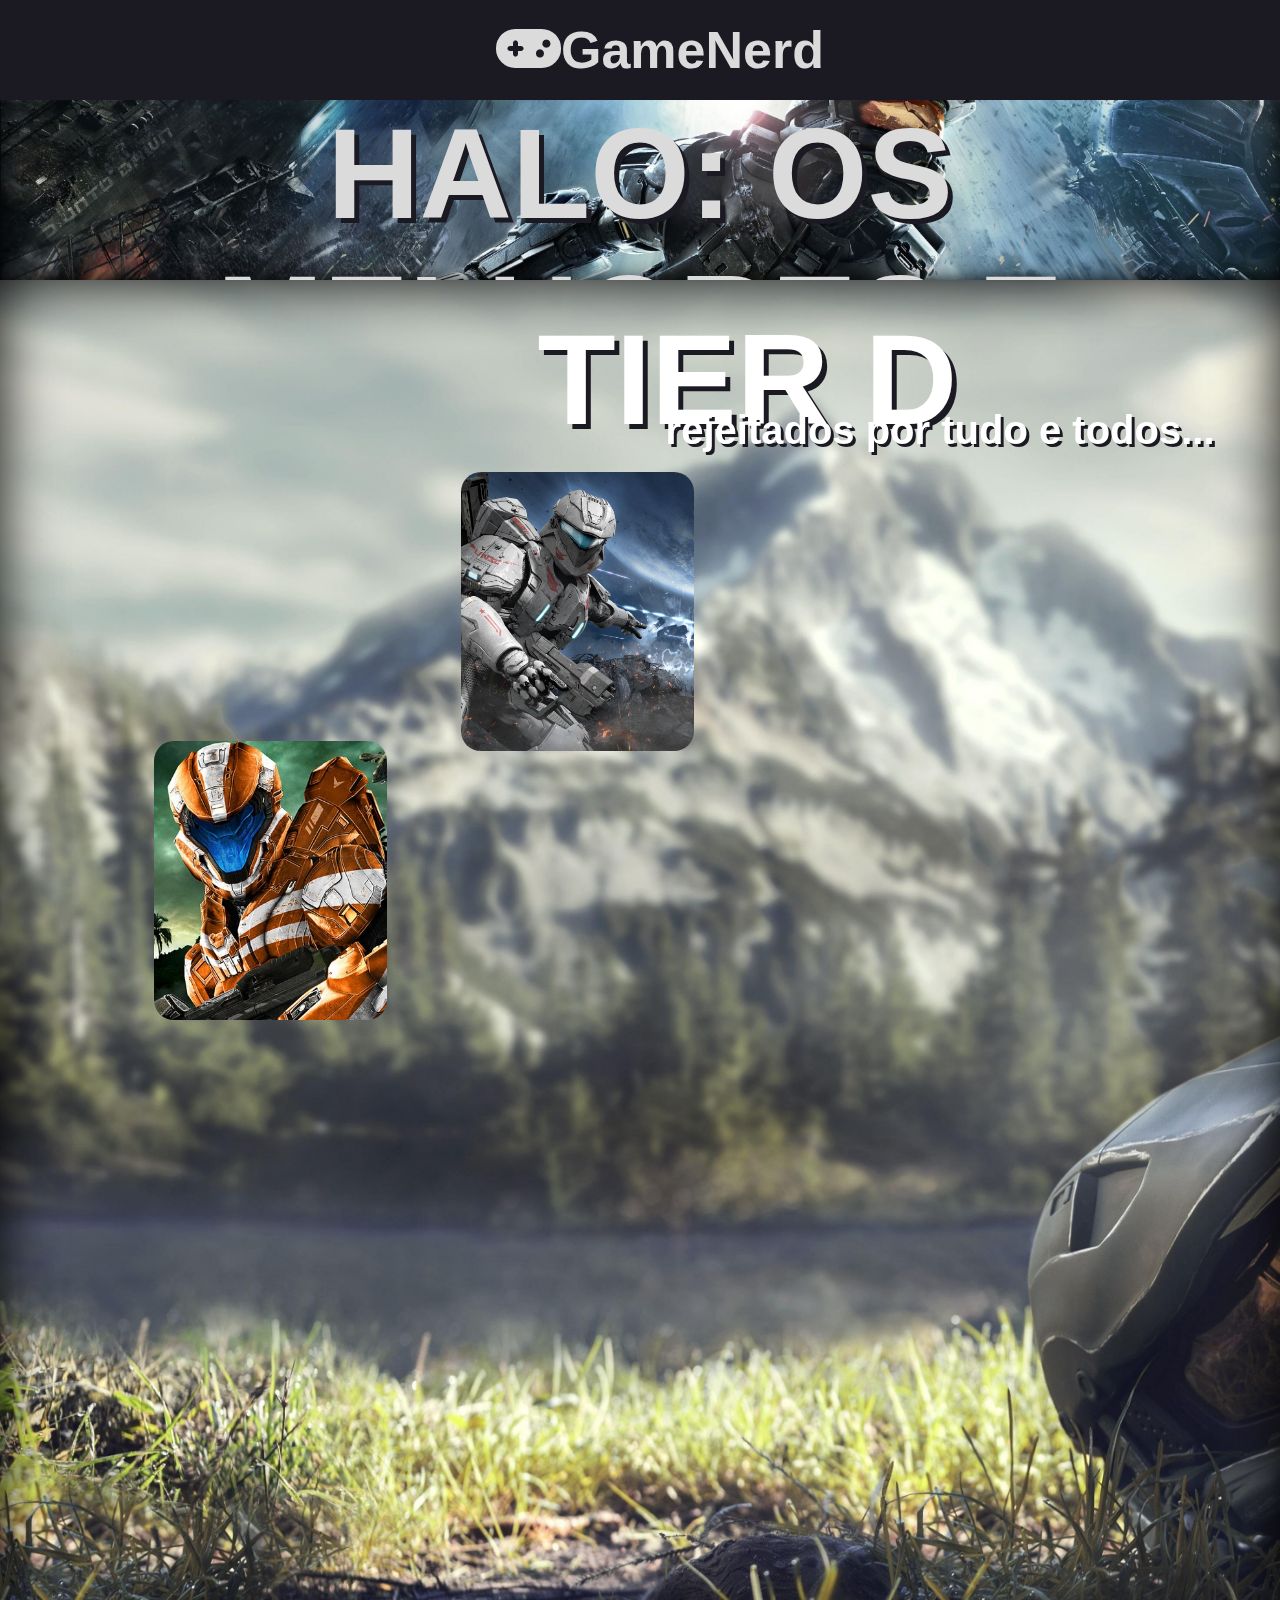
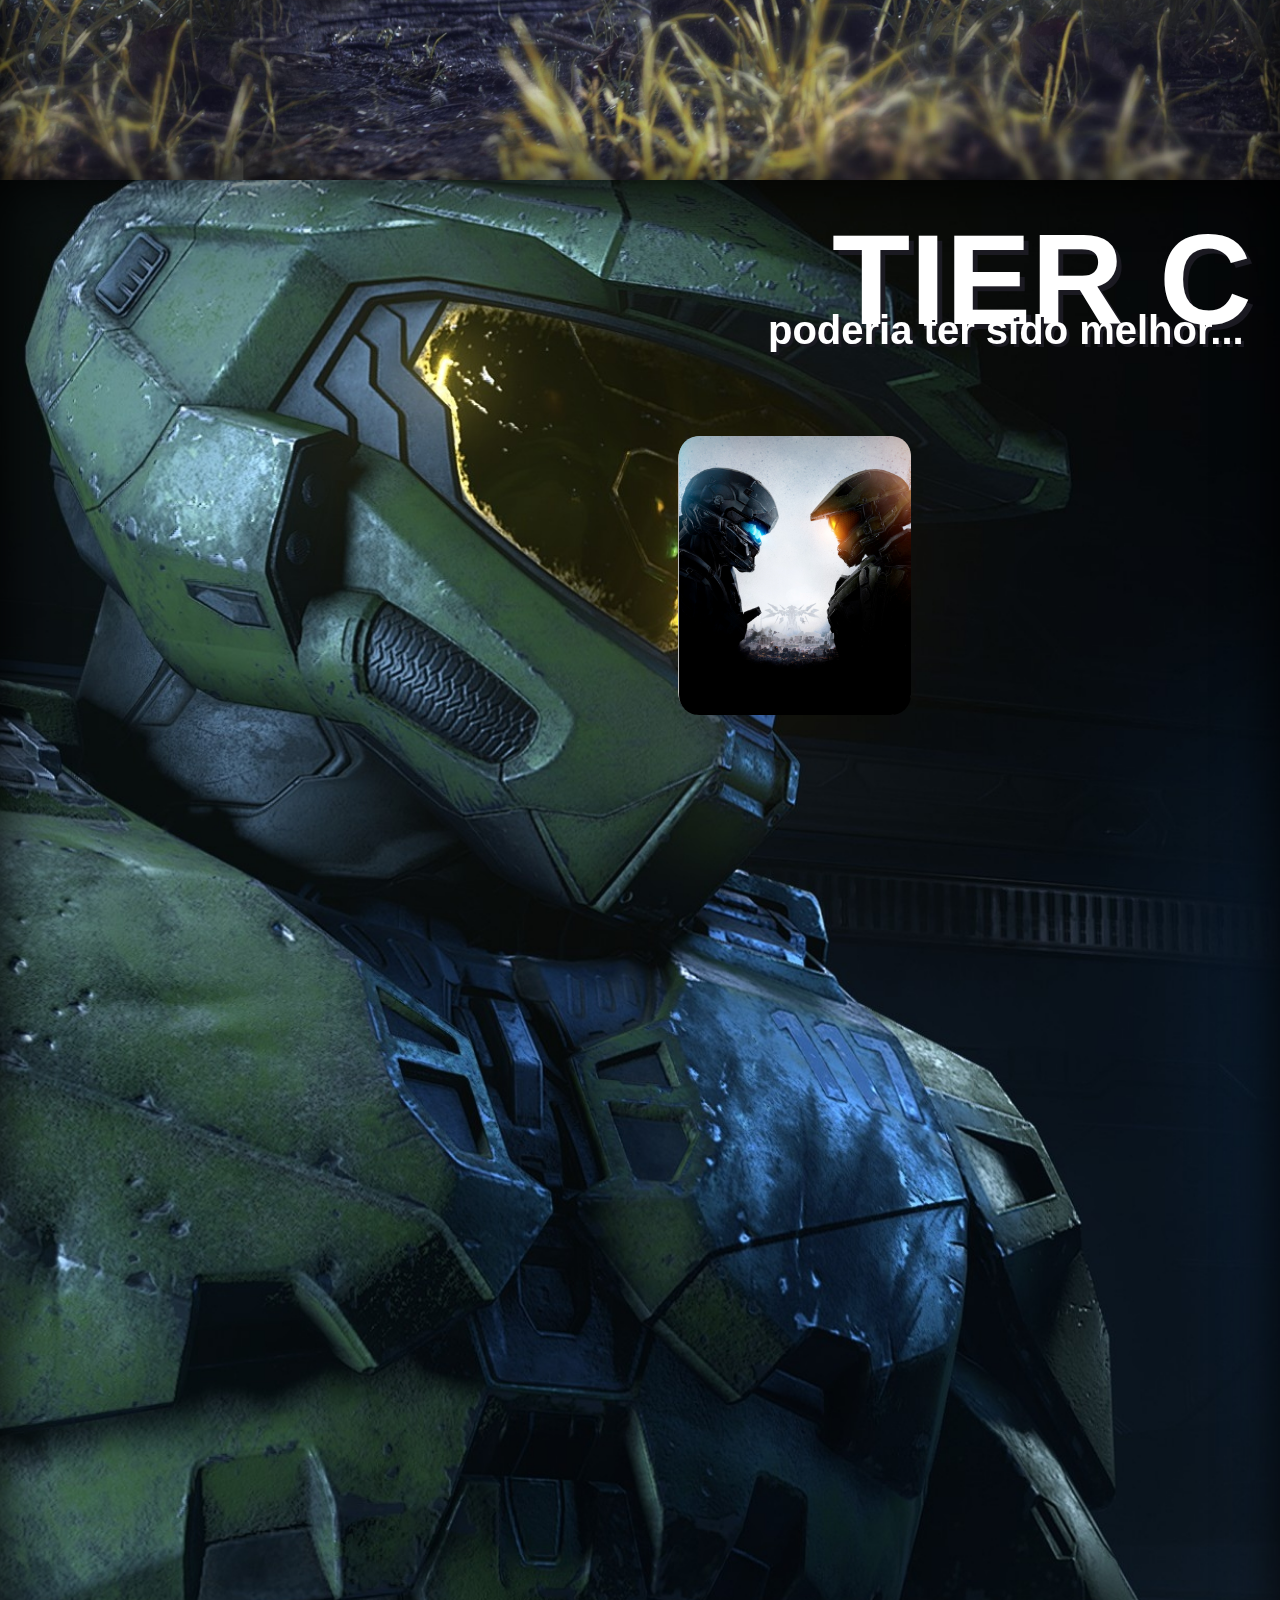
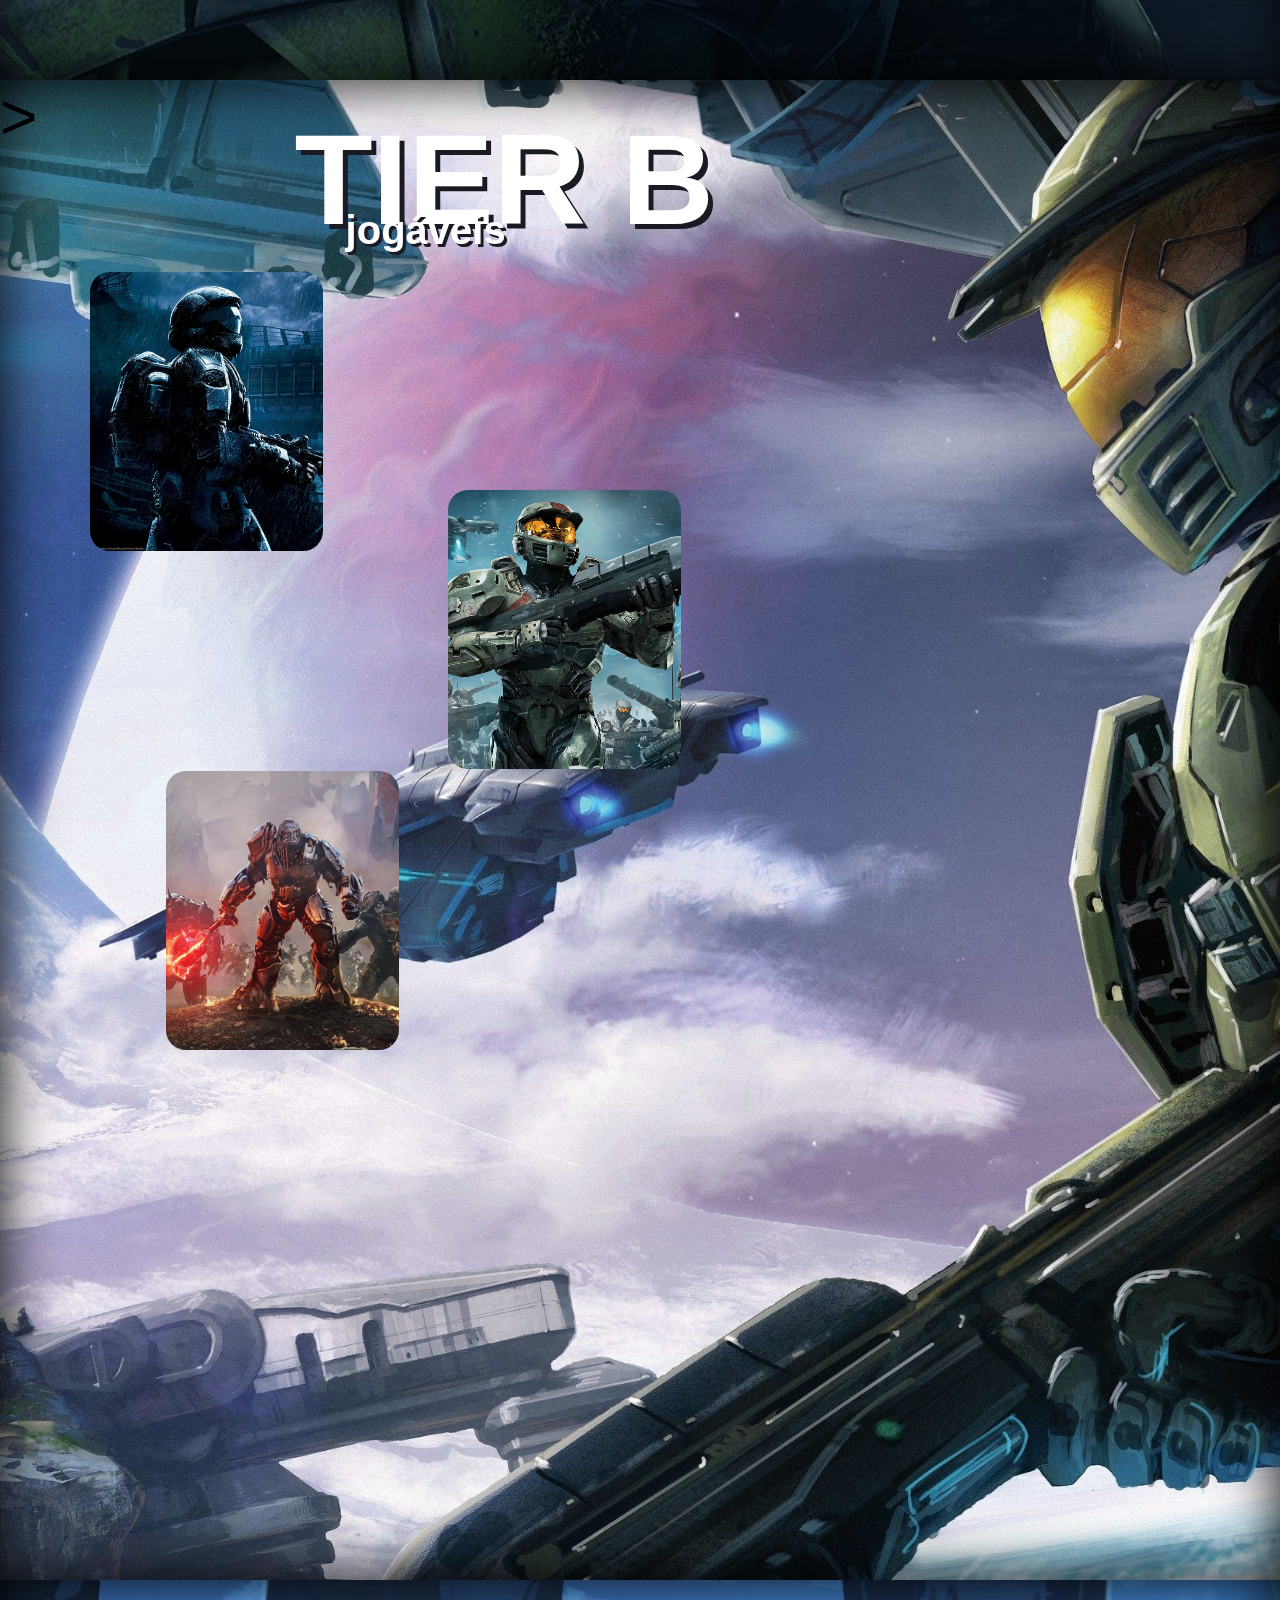
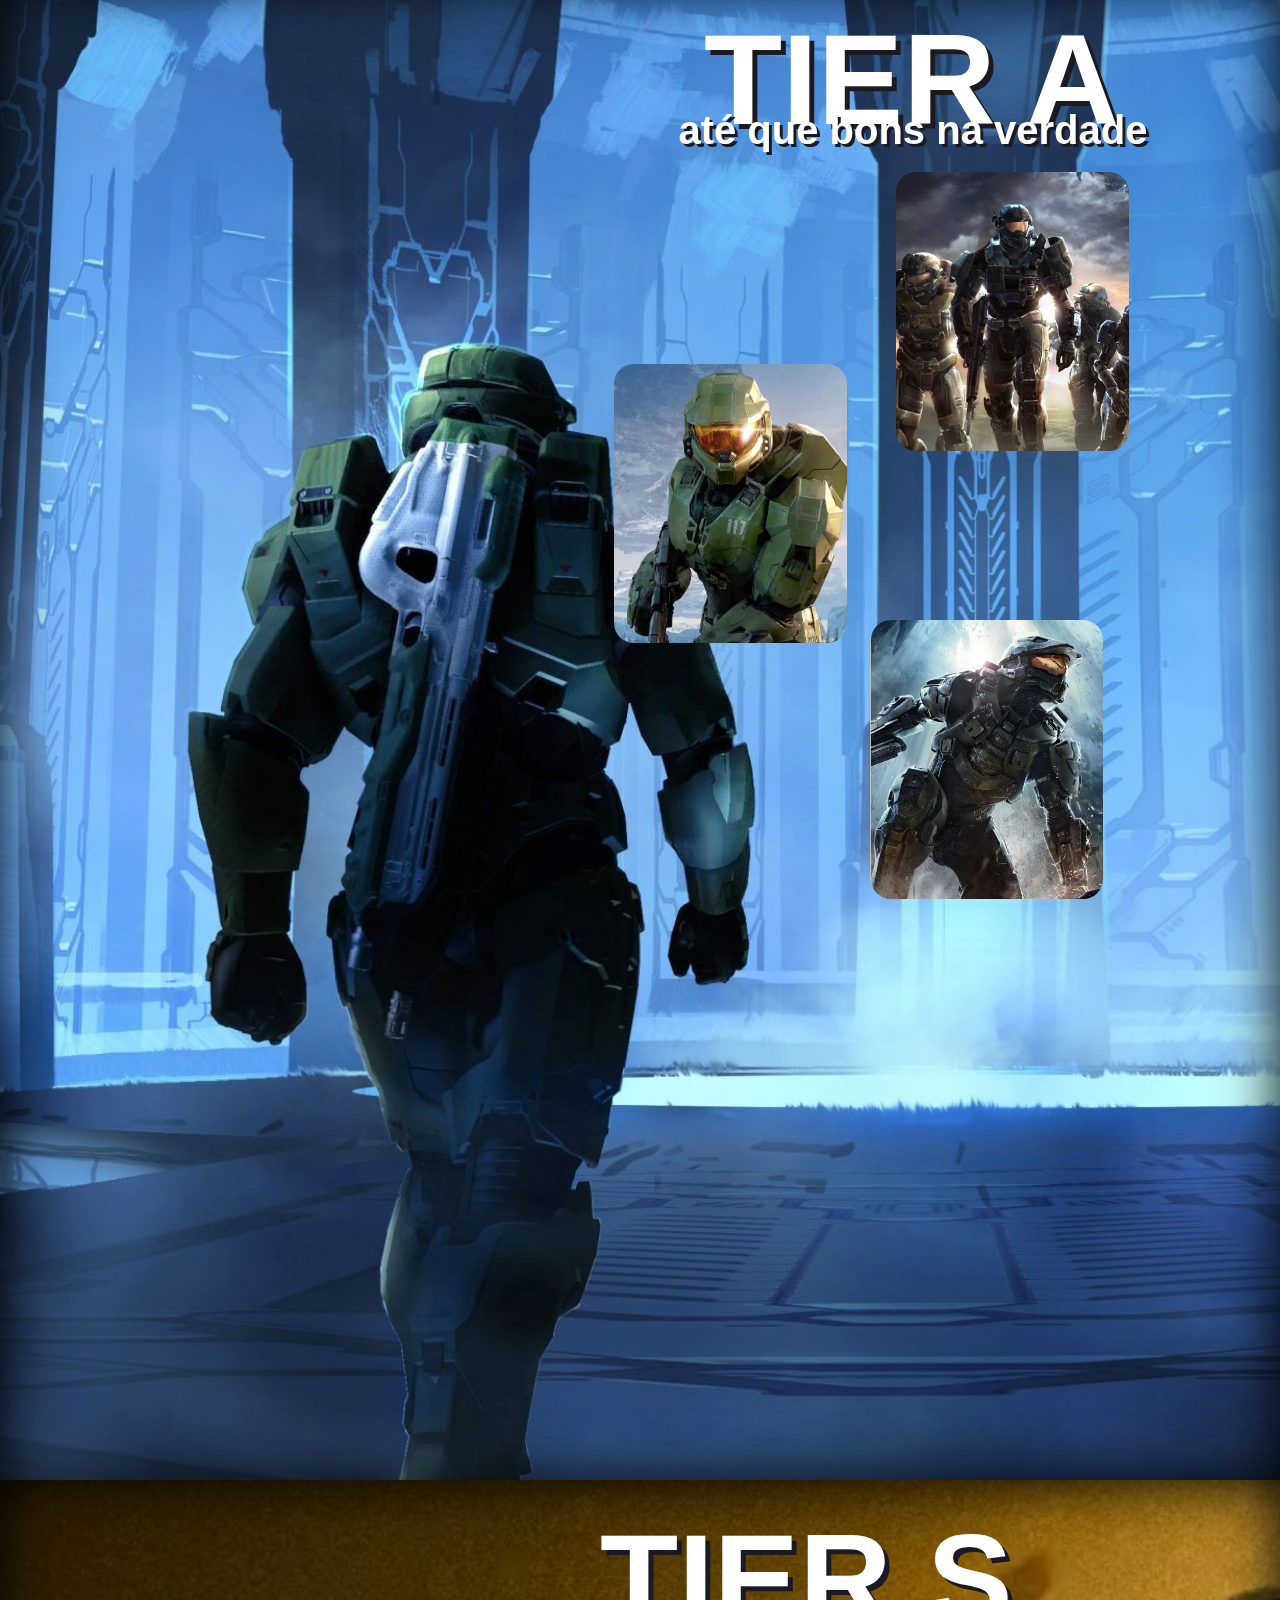
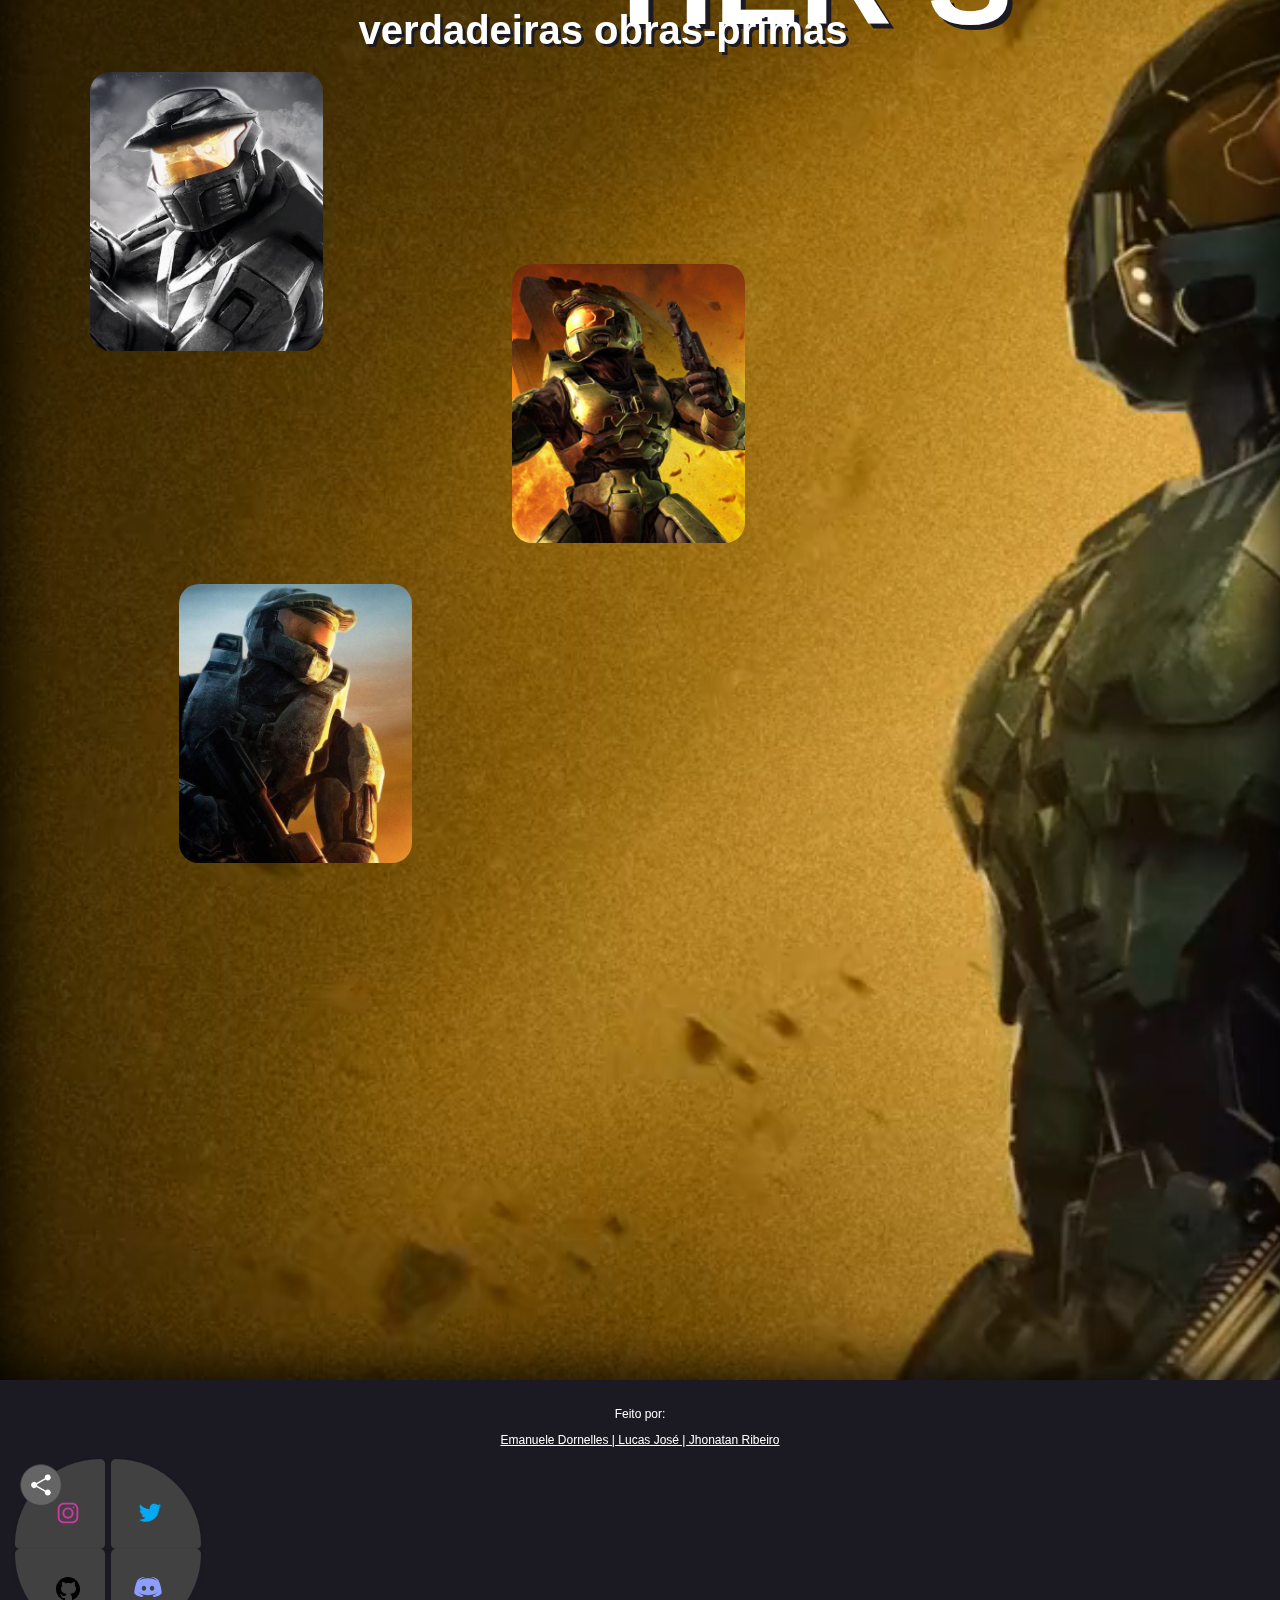
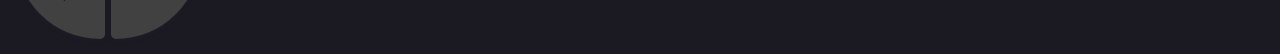
==== commit 01f2a260: "feat:add share button" ====
--- a/haloranking.html
+++ b/haloranking.html
@@ -440,9 +440,78 @@
         <a href="https://www.youtube.com/watch?v=dQw4w9WgXcQ" target="_blank" style="text-decoration: underline #fff">
             <p style="color: #fff;">Emanuele Dornelles | Lucas José | Jhonatan Ribeiro</p>
         </a>
+        <div class="share-btn">
+            <svg xmlns="http://www.w3.org/2000/svg" viewBox="0 0 24 24" width="30px" height="30px" fill="currentColor"
+              class="w-6 h-6">
+              <path fill-rule="evenodd"
+                d="M15.75 4.5a3 3 0 11.825 2.066l-8.421 4.679a3.002 3.002 0 010 1.51l8.421 4.679a3 3 0 11-.729 1.31l-8.421-4.678a3 3 0 110-4.132l8.421-4.679a3 3 0 01-.096-.755z"
+                clip-rule="evenodd" />
+            </svg>
+          </div>
+          <div class="up">
+            <button data-toggle1="false" class="card1">
+              <svg xmlns="http://www.w3.org/2000/svg" xmlns:xlink="http://www.w3.org/1999/xlink" viewBox="0,0,256,256"
+                width="30px" height="30px" fill-rule="nonzero" class="instagram">
+                <g fill-rule="nonzero" stroke="none" stroke-width="1" stroke-linecap="butt" stroke-linejoin="miter"
+                  stroke-miterlimit="10" stroke-dasharray="" stroke-dashoffset="0" font-family="none" font-weight="none"
+                  font-size="none" text-anchor="none" style="mix-blend-mode: normal">
+                  <g transform="scale(8,8)">
+                    <path
+                      d="M11.46875,5c-3.55078,0 -6.46875,2.91406 -6.46875,6.46875v9.0625c0,3.55078 2.91406,6.46875 6.46875,6.46875h9.0625c3.55078,0 6.46875,-2.91406 6.46875,-6.46875v-9.0625c0,-3.55078 -2.91406,-6.46875 -6.46875,-6.46875zM11.46875,7h9.0625c2.47266,0 4.46875,1.99609 4.46875,4.46875v9.0625c0,2.47266 -1.99609,4.46875 -4.46875,4.46875h-9.0625c-2.47266,0 -4.46875,-1.99609 -4.46875,-4.46875v-9.0625c0,-2.47266 1.99609,-4.46875 4.46875,-4.46875zM21.90625,9.1875c-0.50391,0 -0.90625,0.40234 -0.90625,0.90625c0,0.50391 0.40234,0.90625 0.90625,0.90625c0.50391,0 0.90625,-0.40234 0.90625,-0.90625c0,-0.50391 -0.40234,-0.90625 -0.90625,-0.90625zM16,10c-3.30078,0 -6,2.69922 -6,6c0,3.30078 2.69922,6 6,6c3.30078,0 6,-2.69922 6,-6c0,-3.30078 -2.69922,-6 -6,-6zM16,12c2.22266,0 4,1.77734 4,4c0,2.22266 -1.77734,4 -4,4c-2.22266,0 -4,-1.77734 -4,-4c0,-2.22266 1.77734,-4 4,-4z">
+                    </path>
+                  </g>
+                </g>
+              </svg>
+            </button>
+            <button data-toggle2="false" class="card2">
+              <svg xmlns="http://www.w3.org/2000/svg" viewBox="0 0 48 48" width="30px" height="30px" class="twitter">
+                <path
+                  d="M42,12.429c-1.323,0.586-2.746,0.977-4.247,1.162c1.526-0.906,2.7-2.351,3.251-4.058c-1.428,0.837-3.01,1.452-4.693,1.776C34.967,9.884,33.05,9,30.926,9c-4.08,0-7.387,3.278-7.387,7.32c0,0.572,0.067,1.129,0.193,1.67c-6.138-0.308-11.582-3.226-15.224-7.654c-0.64,1.082-1,2.349-1,3.686c0,2.541,1.301,4.778,3.285,6.096c-1.211-0.037-2.351-0.374-3.349-0.914c0,0.022,0,0.055,0,0.086c0,3.551,2.547,6.508,5.923,7.181c-0.617,0.169-1.269,0.263-1.941,0.263c-0.477,0-0.942-0.054-1.392-0.135c0.94,2.902,3.667,5.023,6.898,5.086c-2.528,1.96-5.712,3.134-9.174,3.134c-0.598,0-1.183-0.034-1.761-0.104C9.268,36.786,13.152,38,17.321,38c13.585,0,21.017-11.156,21.017-20.834c0-0.317-0.01-0.633-0.025-0.945C39.763,15.197,41.013,13.905,42,12.429">
+                </path>
+              </svg>
+            </button>
+          </div>
+          <div class="down">
+            <button data-toggle3="false" class="card3">
+              <svg xmlns="http://www.w3.org/2000/svg" viewBox="0 0 30 30" width="30px" height="30px" class="github">
+                <path
+                  d="M15,3C8.373,3,3,8.373,3,15c0,5.623,3.872,10.328,9.092,11.63C12.036,26.468,12,26.28,12,26.047v-2.051 c-0.487,0-1.303,0-1.508,0c-0.821,0-1.551-0.353-1.905-1.009c-0.393-0.729-0.461-1.844-1.435-2.526 c-0.289-0.227-0.069-0.486,0.264-0.451c0.615,0.174,1.125,0.596,1.605,1.222c0.478,0.627,0.703,0.769,1.596,0.769 c0.433,0,1.081-0.025,1.691-0.121c0.328-0.833,0.895-1.6,1.588-1.962c-3.996-0.411-5.903-2.399-5.903-5.098 c0-1.162,0.495-2.286,1.336-3.233C9.053,10.647,8.706,8.73,9.435,8c1.798,0,2.885,1.166,3.146,1.481C13.477,9.174,14.461,9,15.495,9 c1.036,0,2.024,0.174,2.922,0.483C18.675,9.17,19.763,8,21.565,8c0.732,0.731,0.381,2.656,0.102,3.594 c0.836,0.945,1.328,2.066,1.328,3.226c0,2.697-1.904,4.684-5.894,5.097C18.199,20.49,19,22.1,19,23.313v2.734 c0,0.104-0.023,0.179-0.035,0.268C23.641,24.676,27,20.236,27,15C27,8.373,21.627,3,15,3z">
+                </path>
+              </svg>
+            </button>
+            <button data-toggle4="false" class="card4">
+              <svg height="30px" width="30px" viewBox="0 0 48 48" xmlns="http://www.w3.org/2000/svg" class="discord">
+                <path
+                  d="M40,12c0,0-4.585-3.588-10-4l-0.488,0.976C34.408,10.174,36.654,11.891,39,14c-4.045-2.065-8.039-4-15-4s-10.955,1.935-15,4c2.346-2.109,5.018-4.015,9.488-5.024L18,8c-5.681,0.537-10,4-10,4s-5.121,7.425-6,22c5.162,5.953,13,6,13,6l1.639-2.185C13.857,36.848,10.715,35.121,8,32c3.238,2.45,8.125,5,16,5s12.762-2.55,16-5c-2.715,3.121-5.857,4.848-8.639,5.815L33,40c0,0,7.838-0.047,13-6C45.121,19.425,40,12,40,12z M17.5,30c-1.933,0-3.5-1.791-3.5-4c0-2.209,1.567-4,3.5-4s3.5,1.791,3.5,4C21,28.209,19.433,30,17.5,30z M30.5,30c-1.933,0-3.5-1.791-3.5-4c0-2.209,1.567-4,3.5-4s3.5,1.791,3.5,4C34,28.209,32.433,30,30.5,30z">
+                </path>
+              </svg>
+            </button>
+          </div>
+        </div>
     </div>
 
-
+    <script>
+        const shareBtn = document.querySelector(".share-btn");
+        const card1 = document.querySelector(".card1");
+        const card2 = document.querySelector(".card2");
+        const card3 = document.querySelector(".card3");
+        const card4 = document.querySelector(".card4");
+    
+        shareBtn.addEventListener("click", () => {
+          if (card1.getAttribute("data-toggle1") === "true") {
+            card1.setAttribute("data-toggle1", false);
+            card2.setAttribute("data-toggle2", false);
+            card3.setAttribute("data-toggle3", false);
+            card4.setAttribute("data-toggle4", false);
+          } else if (card1.getAttribute("data-toggle1") === "false") {
+            card1.setAttribute("data-toggle1", true);
+            card2.setAttribute("data-toggle2", true);
+            card3.setAttribute("data-toggle3", true);
+            card4.setAttribute("data-toggle4", true);
+          }
+        });
+    
+    </script>
 
 </body>
 
--- a/styles/halo.css
+++ b/styles/halo.css
@@ -125,4 +125,220 @@
     bottom: 0;
     z-index: -1;
 
+}
+.share-btn {
+    position: absolute;
+    display: flex;
+    cursor: pointer;
+    align-items: center;
+    background-color: #656565;
+    border: 1px solid rgb(65, 65, 65);
+    border-radius: 50%;
+    transition: .2s ease-in-out;
+    scale: .8;
+    padding: 10px;
+    width: 30px;
+    height: 30px;
+    z-index: 10;
+}
+
+.share-btn:hover {
+    background: #f1f1f1;
+    scale: .9;
+}
+
+.up {
+    display: flex;
+    flex-direction: row;
+    gap: 0.5em;
+}
+
+.down {
+    display: flex;
+    flex-direction: row;
+    gap: 0.5em;
+}
+
+.card1 {
+    width: 90px;
+    height: 90px;
+    outline: none;
+    border: none;
+    background: rgb(65, 65, 65);
+    border-radius: 90px 5px 5px 5px;
+    box-shadow: rgba(50, 50, 93, 0.25) 0px 2px 5px -1px, rgba(0, 0, 0, 0.3) 0px 1px 3px -1px;
+    transition: 300ms cubic-bezier(0.73, -0.18, 0.02, 1.46);
+}
+
+.card1[data-toggle1="true"] {
+    transform: translateY(50px) translateX(60px) scale(0);
+}
+
+.card2[data-toggle2="true"] {
+    transform: translateY(50px) translateX(-60px) scale(0);
+}
+
+.card3[data-toggle3="true"] {
+    transform: translateY(-50px) translateX(60px) scale(0);
+}
+
+.card4[data-toggle4="true"] {
+    transform: translateY(-50px) translateX(-60px) scale(0);
+}
+
+.instagram {
+    margin-top: 1.5em;
+    margin-left: 1.2em;
+    fill: #cc39a4;
+}
+
+.card2 {
+    width: 90px;
+    height: 90px;
+    outline: none;
+    border: none;
+    background: rgb(65, 65, 65);
+    border-radius: 5px 90px 5px 5px;
+    box-shadow: rgba(50, 50, 93, 0.25) 0px 2px 5px -1px, rgba(0, 0, 0, 0.3) 0px 1px 3px -1px;
+    transition: 300ms cubic-bezier(0.76, -0.19, 0.15, 1.17);
+
+}
+
+.twitter {
+    margin-top: 1.5em;
+    margin-left: -.9em;
+    fill: #03A9F4;
+}
+
+.card3 {
+    width: 90px;
+    height: 90px;
+    outline: none;
+    border: none;
+    background: rgb(65, 65, 65);
+    border-radius:
+        5px 5px 5px 90px;
+    box-shadow:
+        rgba(50, 50, 93, 0.25) 0px 2px 5px -1px,
+        rgba(0, 0, 0, 0.3) 0px 1px 3px -1px;
+    transition: 300ms cubic-bezier(0.72,
+            -0.26, 0.02, 1.46);
+}
+
+.github {
+    margin-top: -.6em;
+    margin-left: 1.2em;
+}
+
+.card4 {
+    width: 90px;
+    height: 90px;
+    outline: none;
+    border: none;
+    background: rgb(65, 65, 65);
+    border-radius: 5px 5px 90px 5px;
+    box-shadow: rgba(50, 50, 93, 0.25) 0px 2px 5px -1px, rgba(0, 0, 0, 0.3) 0px 1px 3px -1px;
+    transition: 300ms cubic-bezier(1, -0.31, 0.02, 1.46);
+
+}
+
+.discord {
+    margin-top: -.9em;
+    margin-left: -1.2em;
+    fill: #8c9eff;
+}
+
+.card1:hover {
+    cursor: pointer;
+    scale: 1.1;
+    background-color: #cc39a4;
+}
+
+.card1:hover .instagram {
+    fill: white;
+}
+
+.card2:hover {
+    cursor: pointer;
+    scale: 1.1;
+    background-color: #03A9F4;
+}
+
+.card2:hover .twitter {
+    fill: white;
+}
+
+.card3:hover {
+    cursor: pointer;
+    scale: 1.1;
+    background-color: rgb(39, 39, 39);
+}
+
+.card3:hover .github {
+    fill: white;
+}
+
+.card4:hover {
+    cursor: pointer;
+    scale: 1.1;
+    background-color: #8c9eff;
+}
+
+.card4:hover .discord {
+    fill: white;
+}
+
+
+/* -- YouTube Link Styles -- */
+
+#source-link {
+    top: 60px;
+}
+
+#source-link>i {
+    color: rgb(94, 106, 210);
+}
+
+#yt-link {
+    top: 10px;
+}
+
+#yt-link>i {
+    color: rgb(219, 31, 106);
+
+}
+
+.meta-link {
+    align-items: center;
+    backdrop-filter: blur(3px);
+    background-color: rgba(255, 255, 255, 0.05);
+    border: 1px solid rgba(255, 255, 255, 0.1);
+    border-radius: 6px;
+    box-shadow: 2px 2px 2px rgba(0, 0, 0, 0.1);
+    cursor: pointer;
+    display: inline-flex;
+    gap: 5px;
+    left: 10px;
+    padding: 10px 20px;
+    position: fixed;
+    text-decoration: none;
+    transition: background-color 600ms, border-color 600ms;
+    z-index: 10000;
+}
+
+.meta-link:hover {
+    background-color: rgba(255, 255, 255, 0.1);
+    border: 1px solid rgba(255, 255, 255, 0.2);
+}
+
+.meta-link>i,
+.meta-link>span {
+    height: 20px;
+    line-height: 20px;
+}
+
+.meta-link>span {
+    color: white;
+    font-family: "Rubik", sans-serif;
+    transition: color 600ms;
 }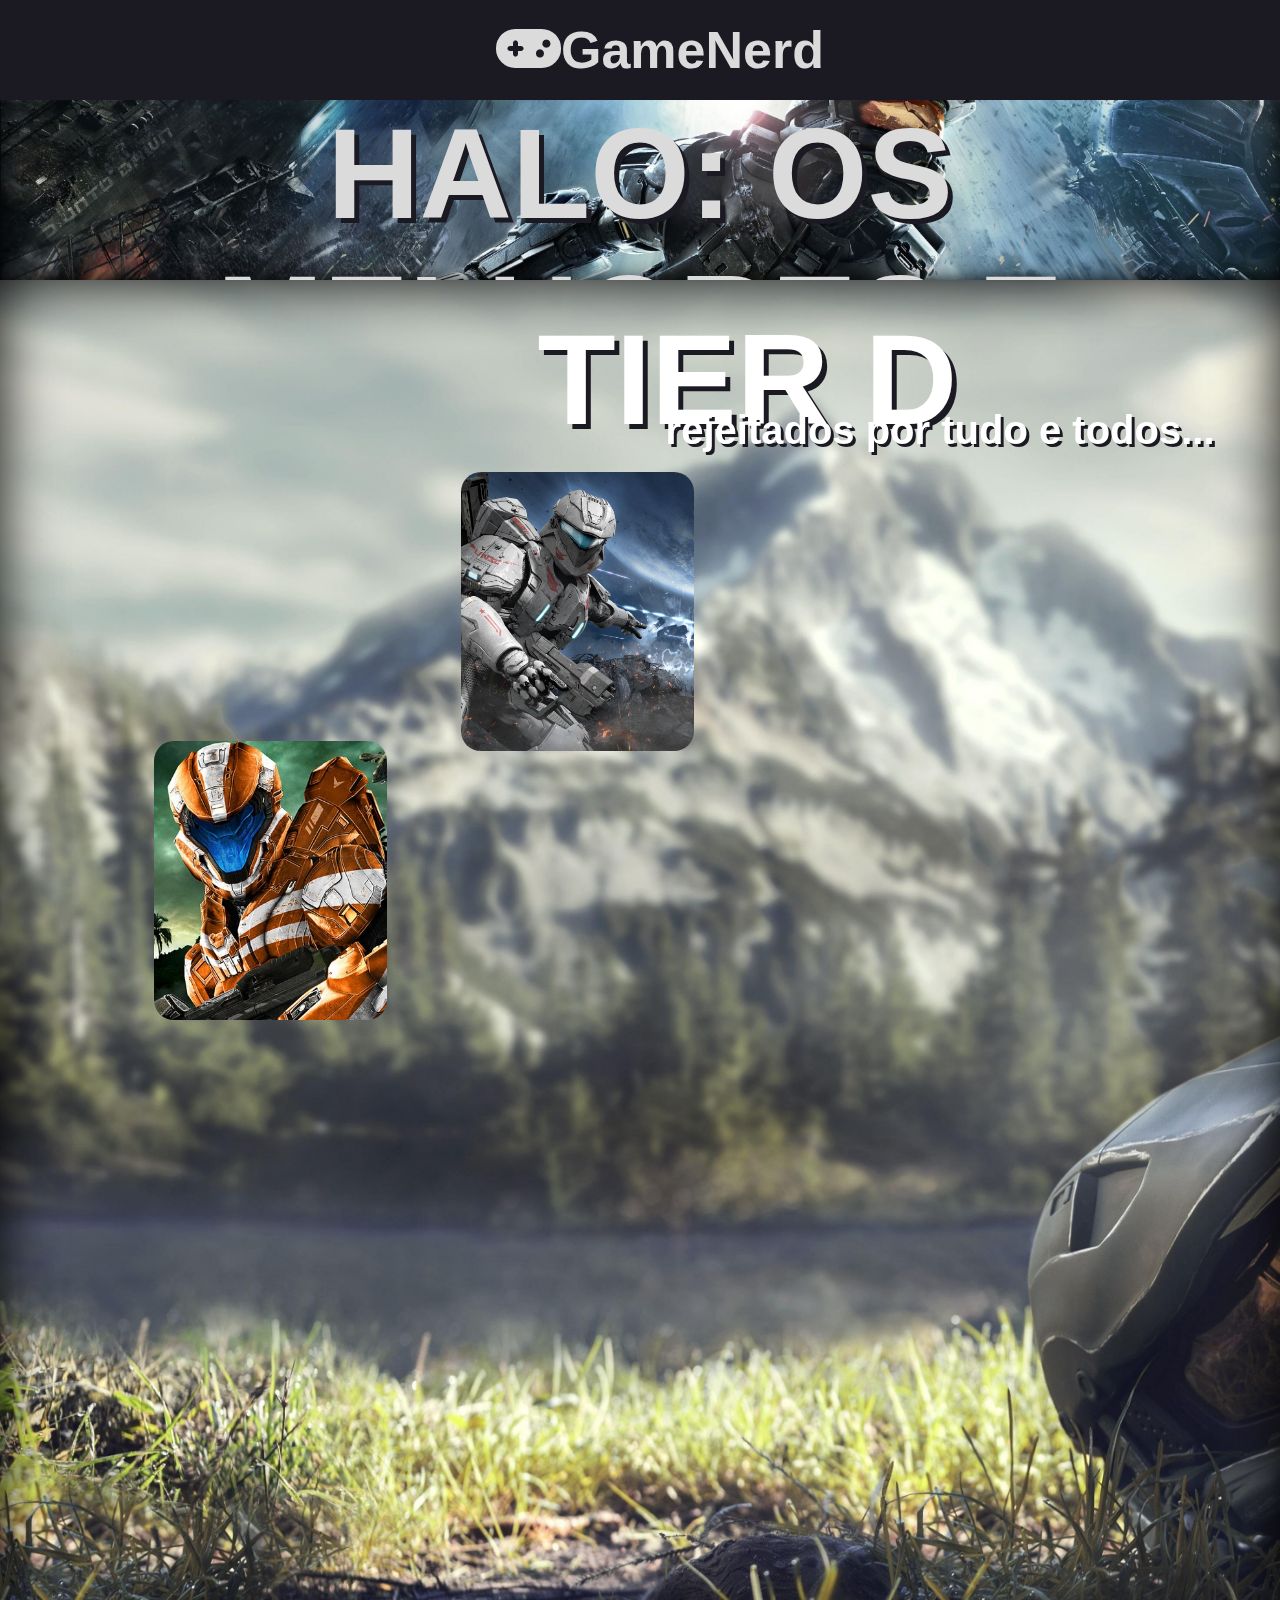
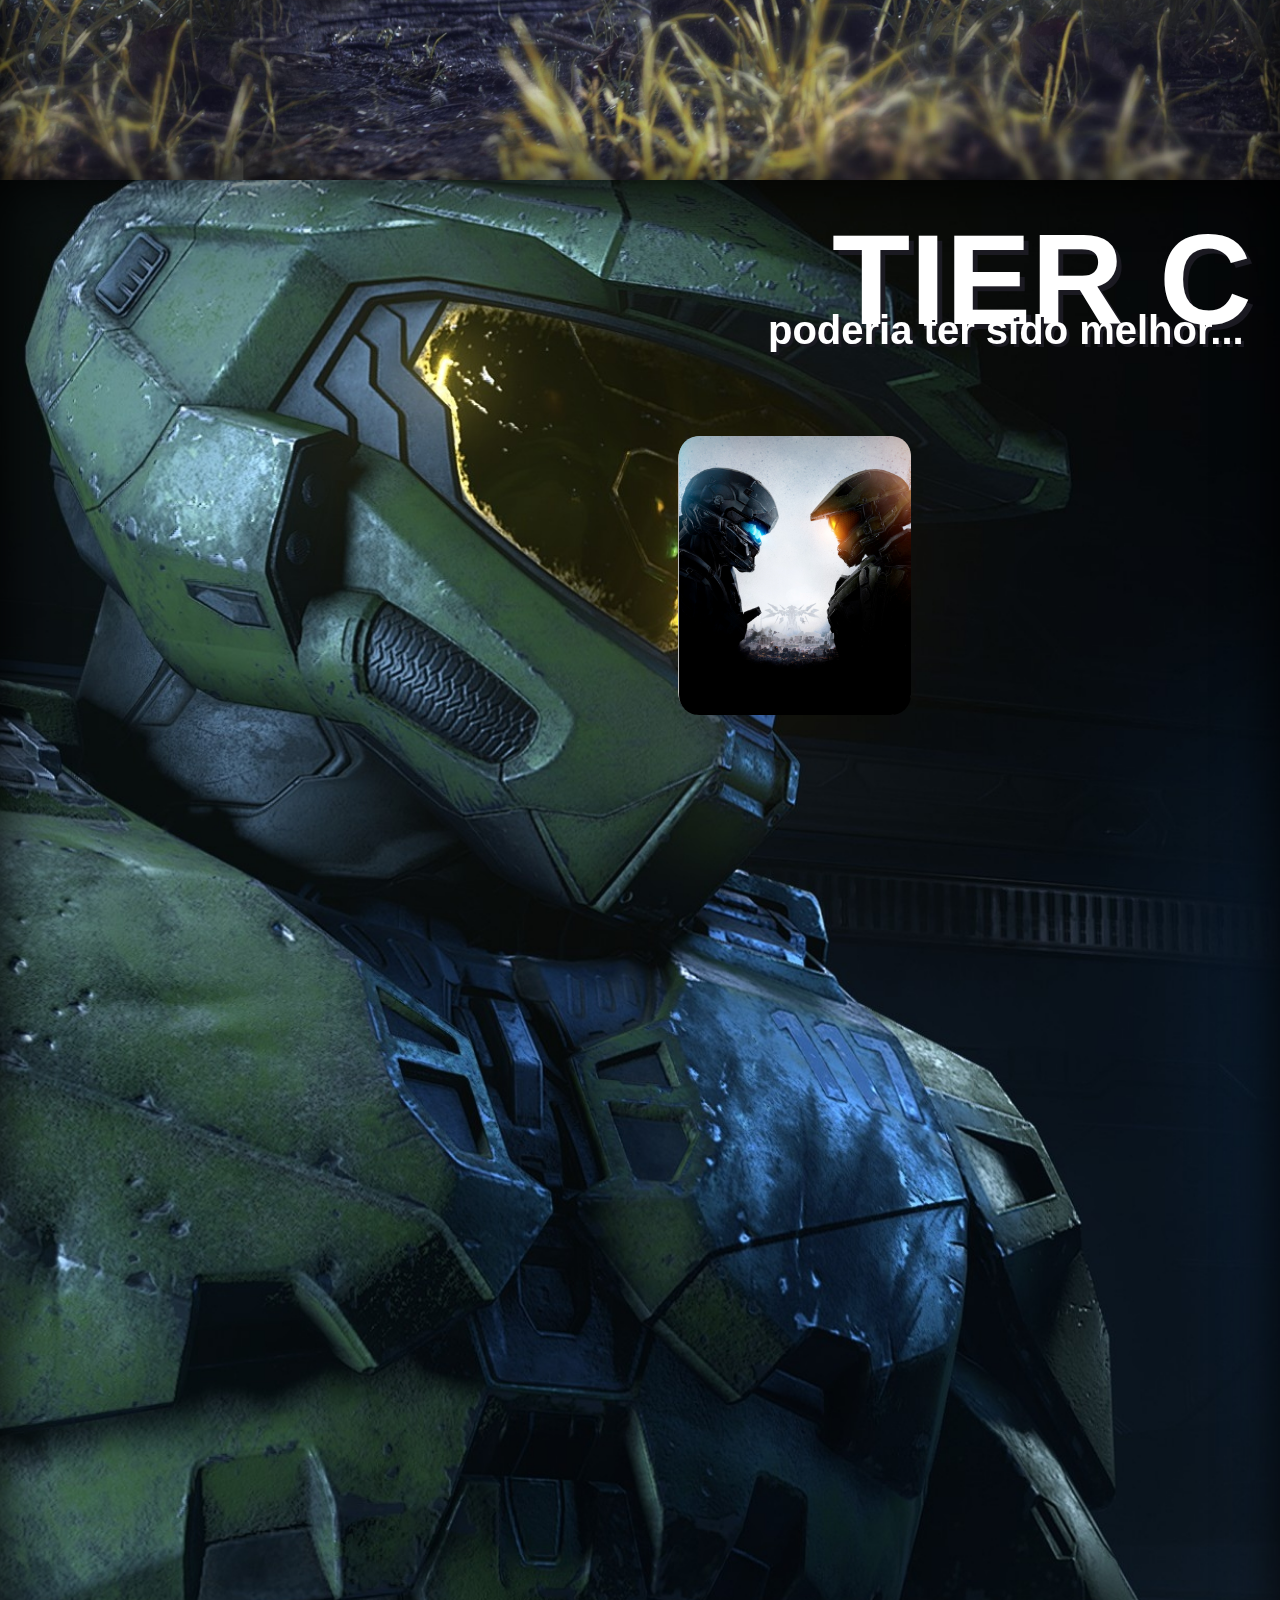
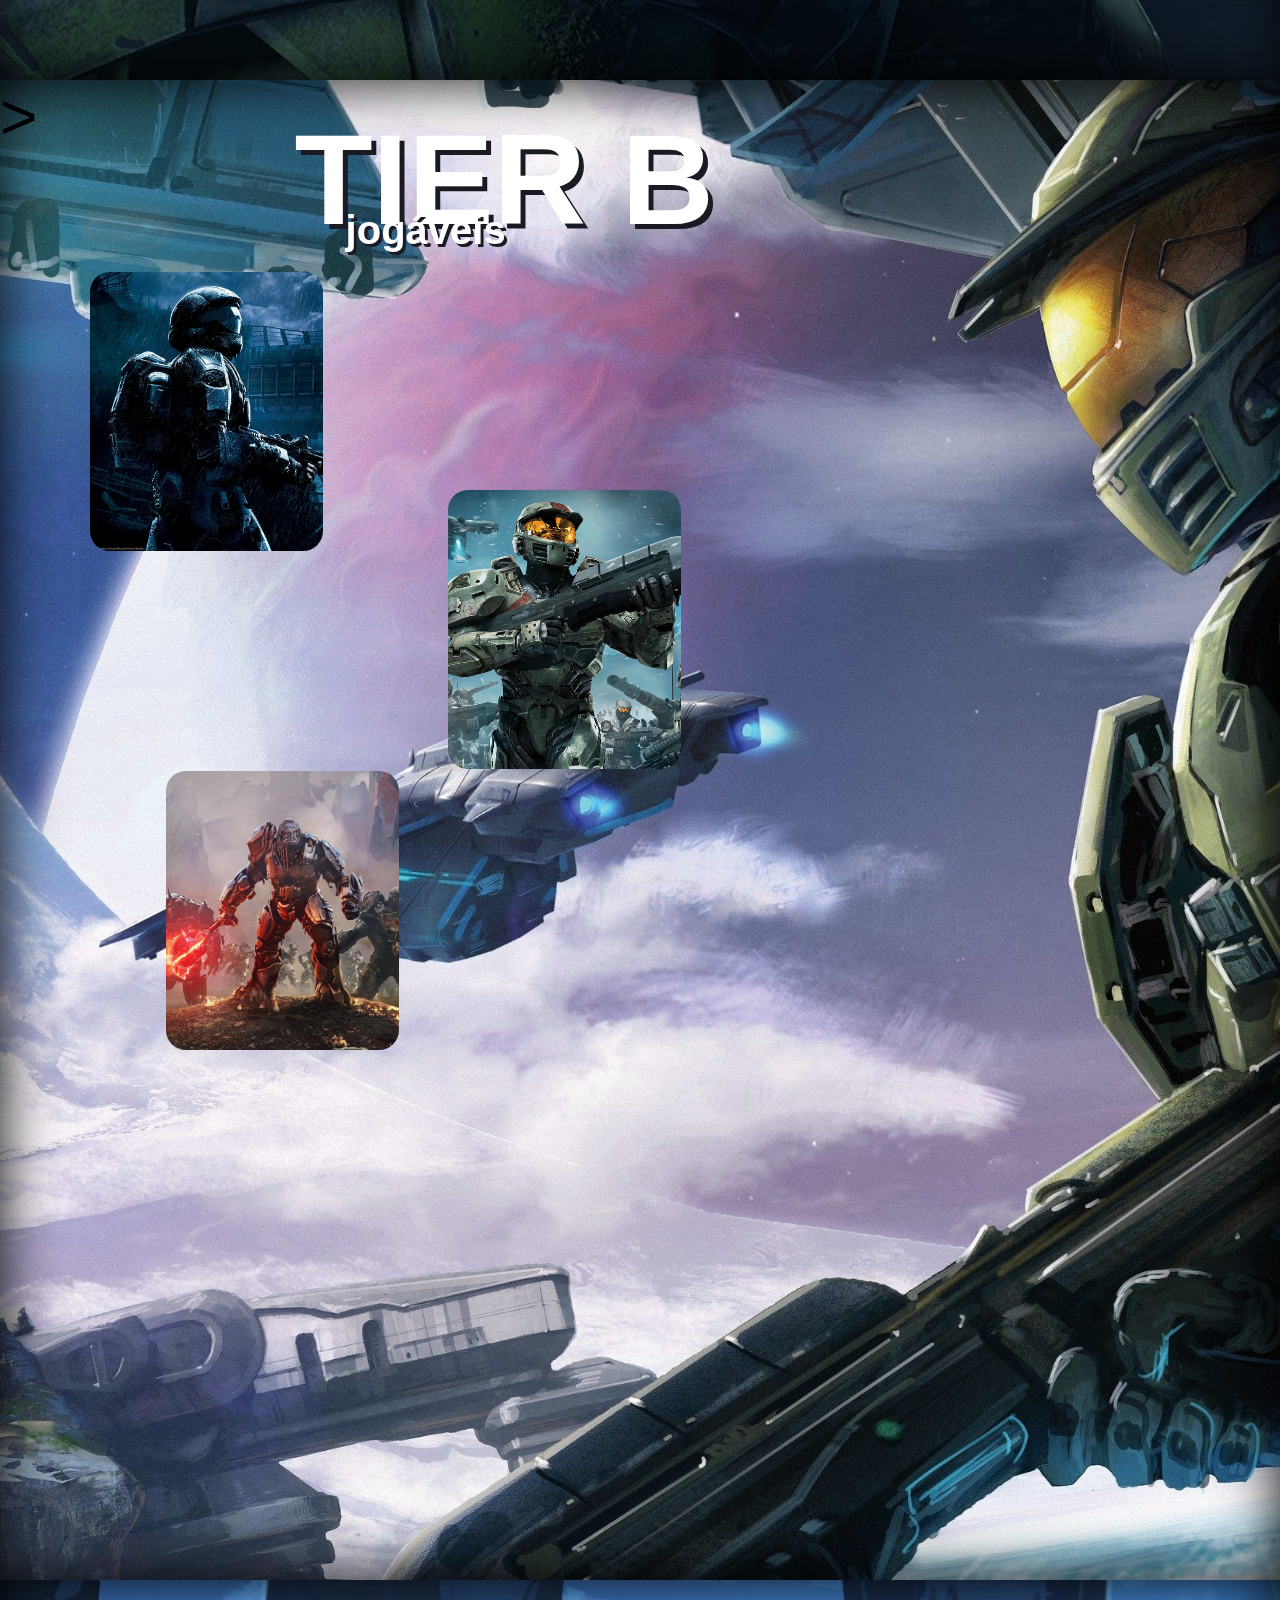
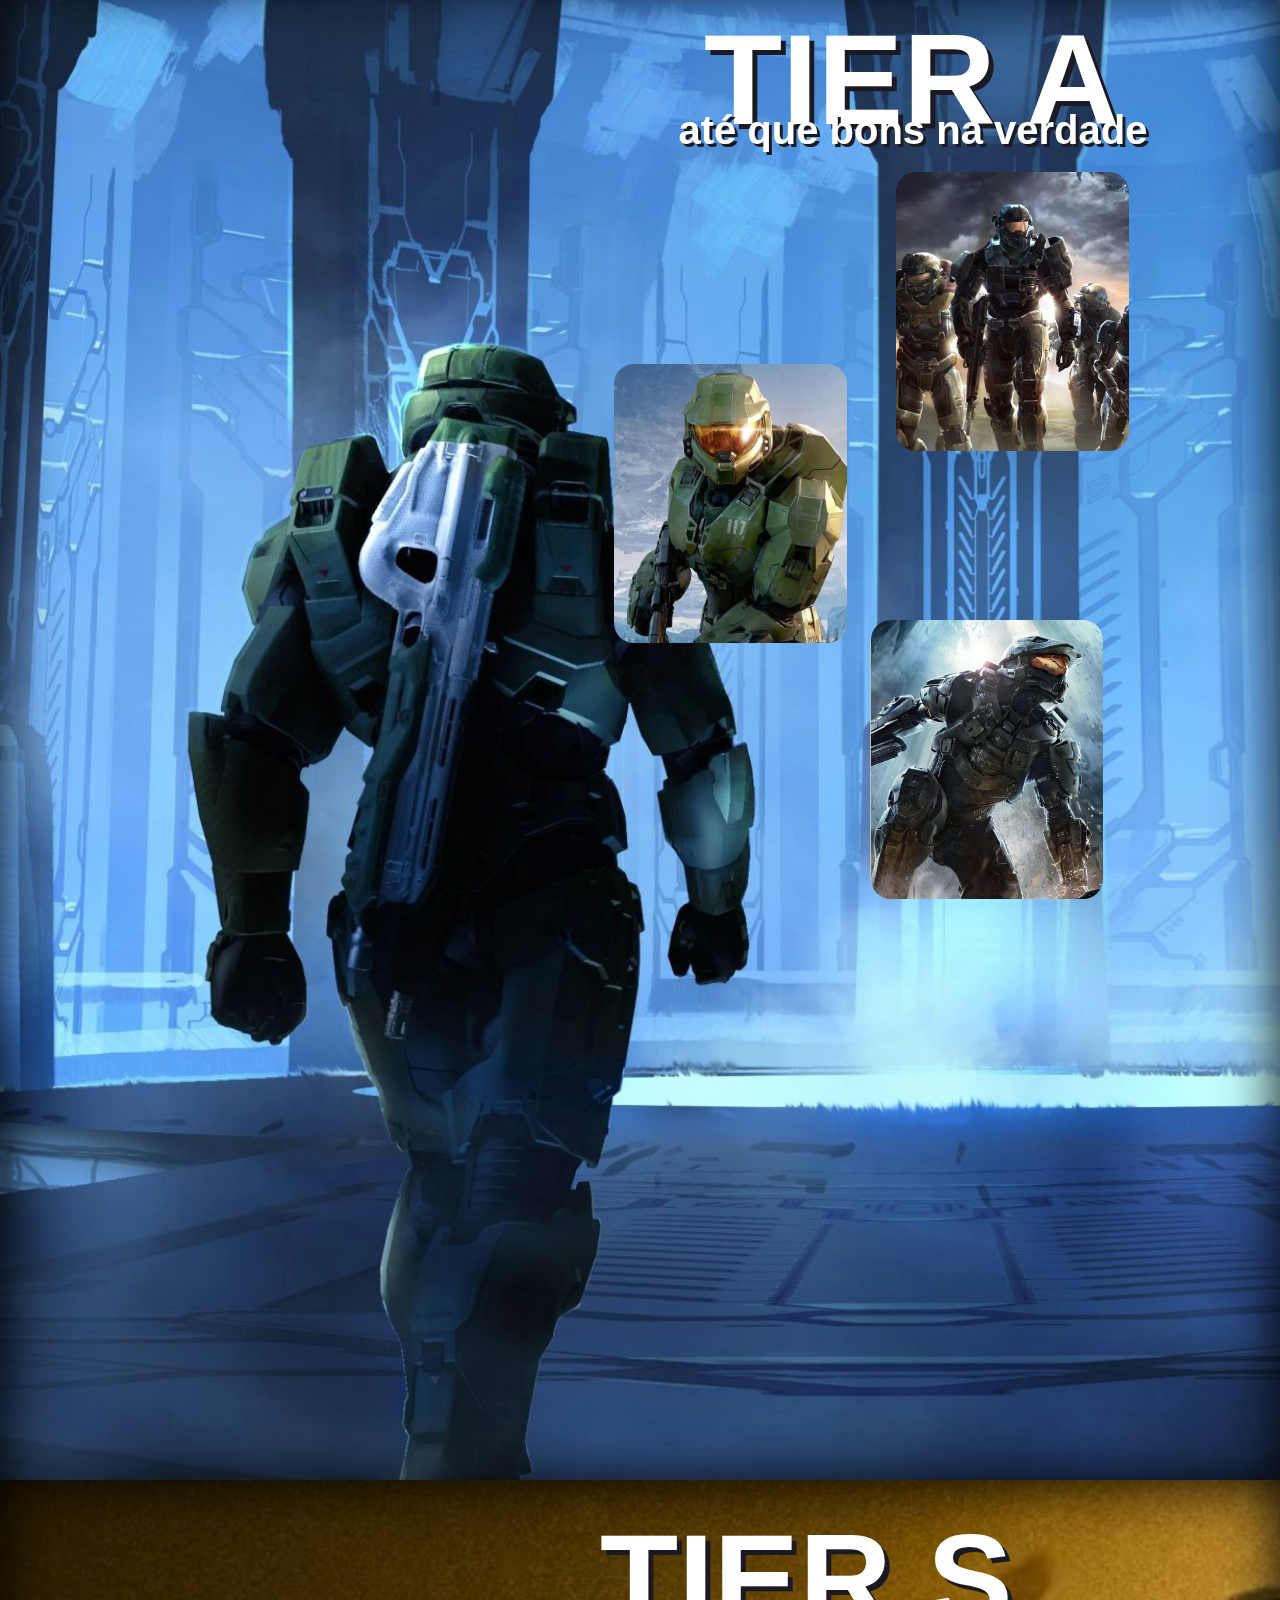
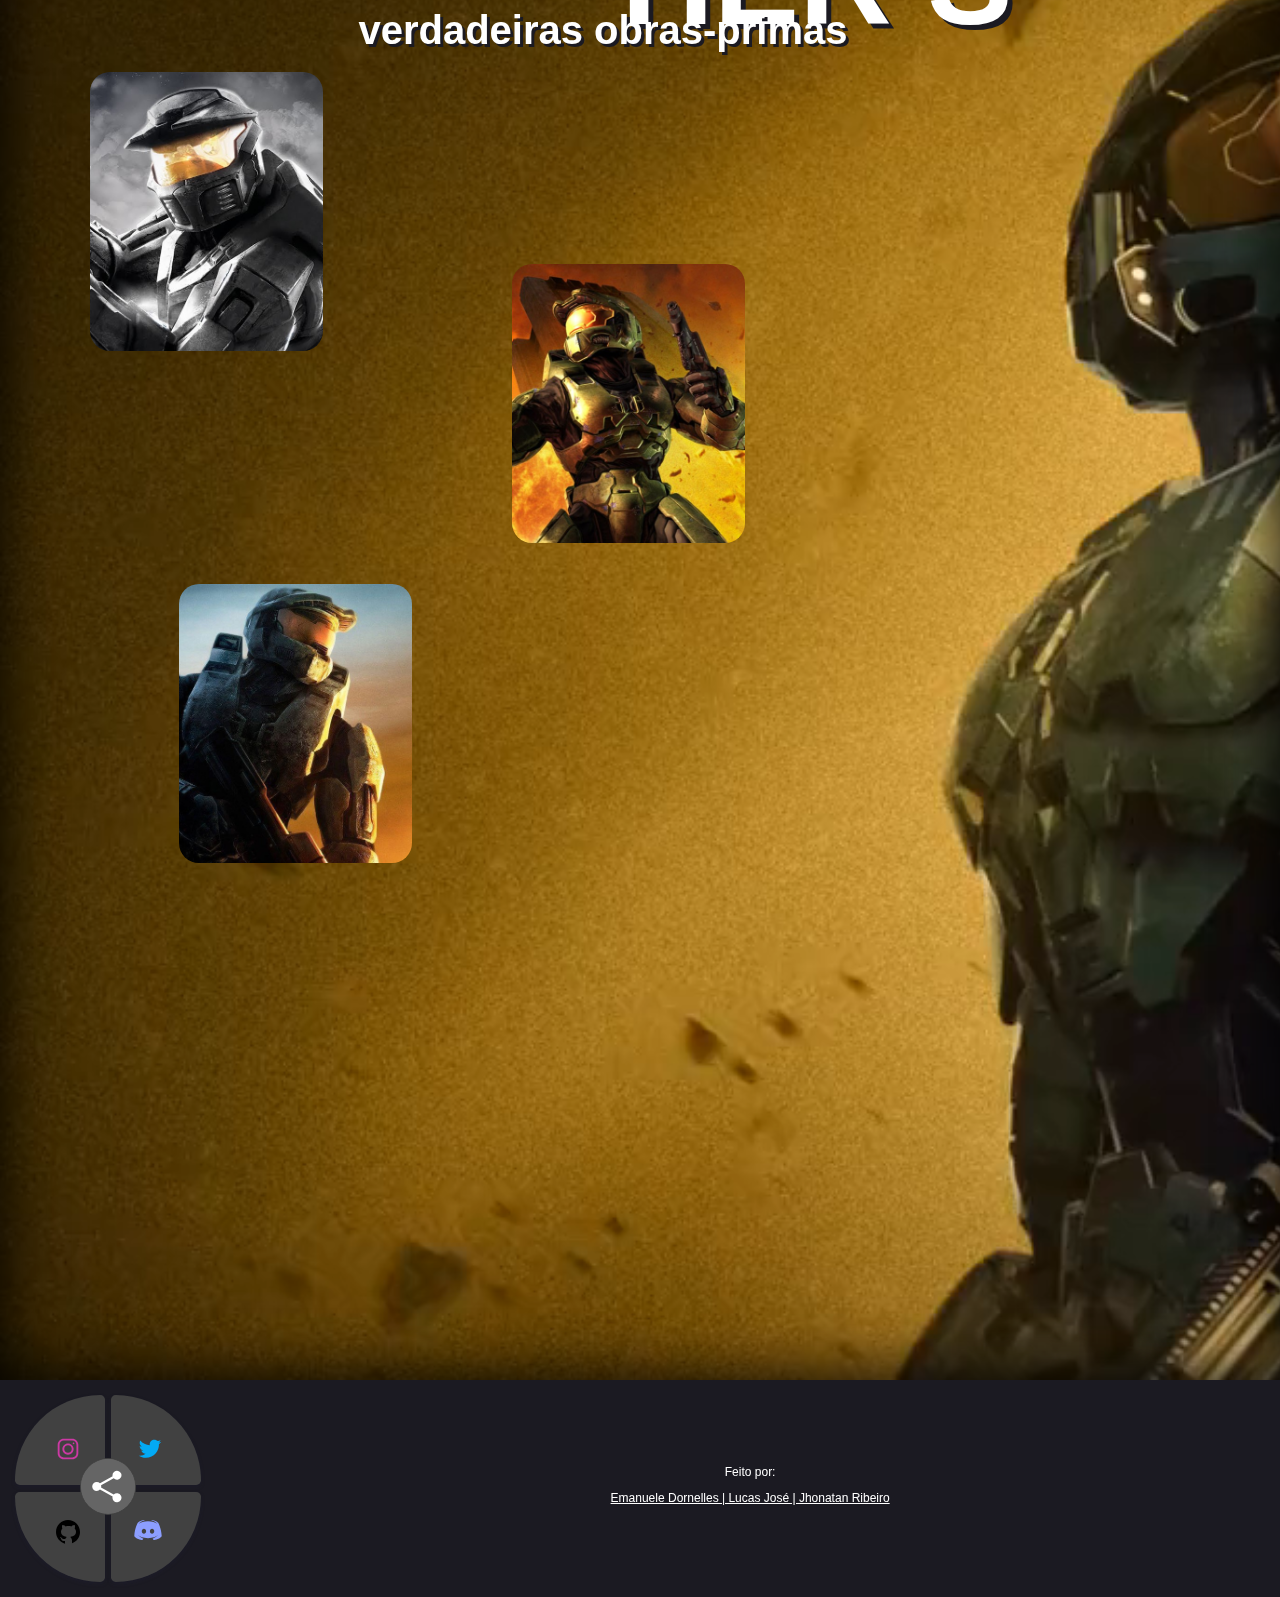
==== commit f302f540: "style: change alignment and add links to cards" ====
--- a/haloranking.html
+++ b/haloranking.html
@@ -435,20 +435,19 @@
 
 
     <!----------------------------------------------------------Inicio do footer--------------------------------------------------------->
-    <div class="footer">
-        <p style="color: #fff;">Feito por:</p>
-        <a href="https://www.youtube.com/watch?v=dQw4w9WgXcQ" target="_blank" style="text-decoration: underline #fff">
-            <p style="color: #fff;">Emanuele Dornelles | Lucas José | Jhonatan Ribeiro</p>
-        </a>
-        <div class="share-btn">
-            <svg xmlns="http://www.w3.org/2000/svg" viewBox="0 0 24 24" width="30px" height="30px" fill="currentColor"
+    <div class="footer" style="height: fit-content; display: flex; width: 100%;">
+      <div class="share" style="position: relative; width: fit-content; height: fit-content; margin: 0%; padding: 0%;">
+        <div class="share-btn" style="display: flex; margin-left: 31%; margin-top: 30%; height: 26%; width: 26%;">
+            <svg xmlns="http://www.w3.org/2000/svg" viewBox="0 0 24 24" width="45px" height="45px" fill="currentColor"
               class="w-6 h-6">
               <path fill-rule="evenodd"
                 d="M15.75 4.5a3 3 0 11.825 2.066l-8.421 4.679a3.002 3.002 0 010 1.51l8.421 4.679a3 3 0 11-.729 1.31l-8.421-4.678a3 3 0 110-4.132l8.421-4.679a3 3 0 01-.096-.755z"
                 clip-rule="evenodd" />
             </svg>
           </div>
-          <div class="up">
+    
+          <div class="up" style="margin-bottom: 4%;">
+            <a href="https://www.instagram.com/" target="_blank" style="text-decoration: underline #fff;">
             <button data-toggle1="false" class="card1">
               <svg xmlns="http://www.w3.org/2000/svg" xmlns:xlink="http://www.w3.org/1999/xlink" viewBox="0,0,256,256"
                 width="30px" height="30px" fill-rule="nonzero" class="instagram">
@@ -463,6 +462,8 @@
                 </g>
               </svg>
             </button>
+        </a>
+            <a href="https://twitter.com/" target="_blank" style="text-decoration: underline #fff;">
             <button data-toggle2="false" class="card2">
               <svg xmlns="http://www.w3.org/2000/svg" viewBox="0 0 48 48" width="30px" height="30px" class="twitter">
                 <path
@@ -470,8 +471,10 @@
                 </path>
               </svg>
             </button>
+        </a>
           </div>
           <div class="down">
+            <a href="https://github.com/" target="_blank" style="text-decoration: underline #fff;">
             <button data-toggle3="false" class="card3">
               <svg xmlns="http://www.w3.org/2000/svg" viewBox="0 0 30 30" width="30px" height="30px" class="github">
                 <path
@@ -479,6 +482,8 @@
                 </path>
               </svg>
             </button>
+        </a>
+            <a href="https://discord.com/" target="_blank" style="text-decoration: underline #fff;">
             <button data-toggle4="false" class="card4">
               <svg height="30px" width="30px" viewBox="0 0 48 48" xmlns="http://www.w3.org/2000/svg" class="discord">
                 <path
@@ -486,17 +491,25 @@
                 </path>
               </svg>
             </button>
+        </a>
           </div>
         </div>
+        <div style="position: relative; margin-left: 32%; justify-items: center;">
+        <p style="color: #fff; position: relative; margin-top: 25%;">Feito por:</p>
+        <a href="https://www.youtube.com/watch?v=dQw4w9WgXcQ" target="_blank" style="text-decoration: underline #fff;">
+            <p style="color: #fff;">Emanuele Dornelles | Lucas José | Jhonatan Ribeiro</p>
+        </a>
+      </div>
     </div>
+      
 
     <script>
         const shareBtn = document.querySelector(".share-btn");
         const card1 = document.querySelector(".card1");
         const card2 = document.querySelector(".card2");
         const card3 = document.querySelector(".card3");
-        const card4 = document.querySelector(".card4");
-    
+        const card4 = document.querySelector(".card4"); 
+
         shareBtn.addEventListener("click", () => {
           if (card1.getAttribute("data-toggle1") === "true") {
             card1.setAttribute("data-toggle1", false);
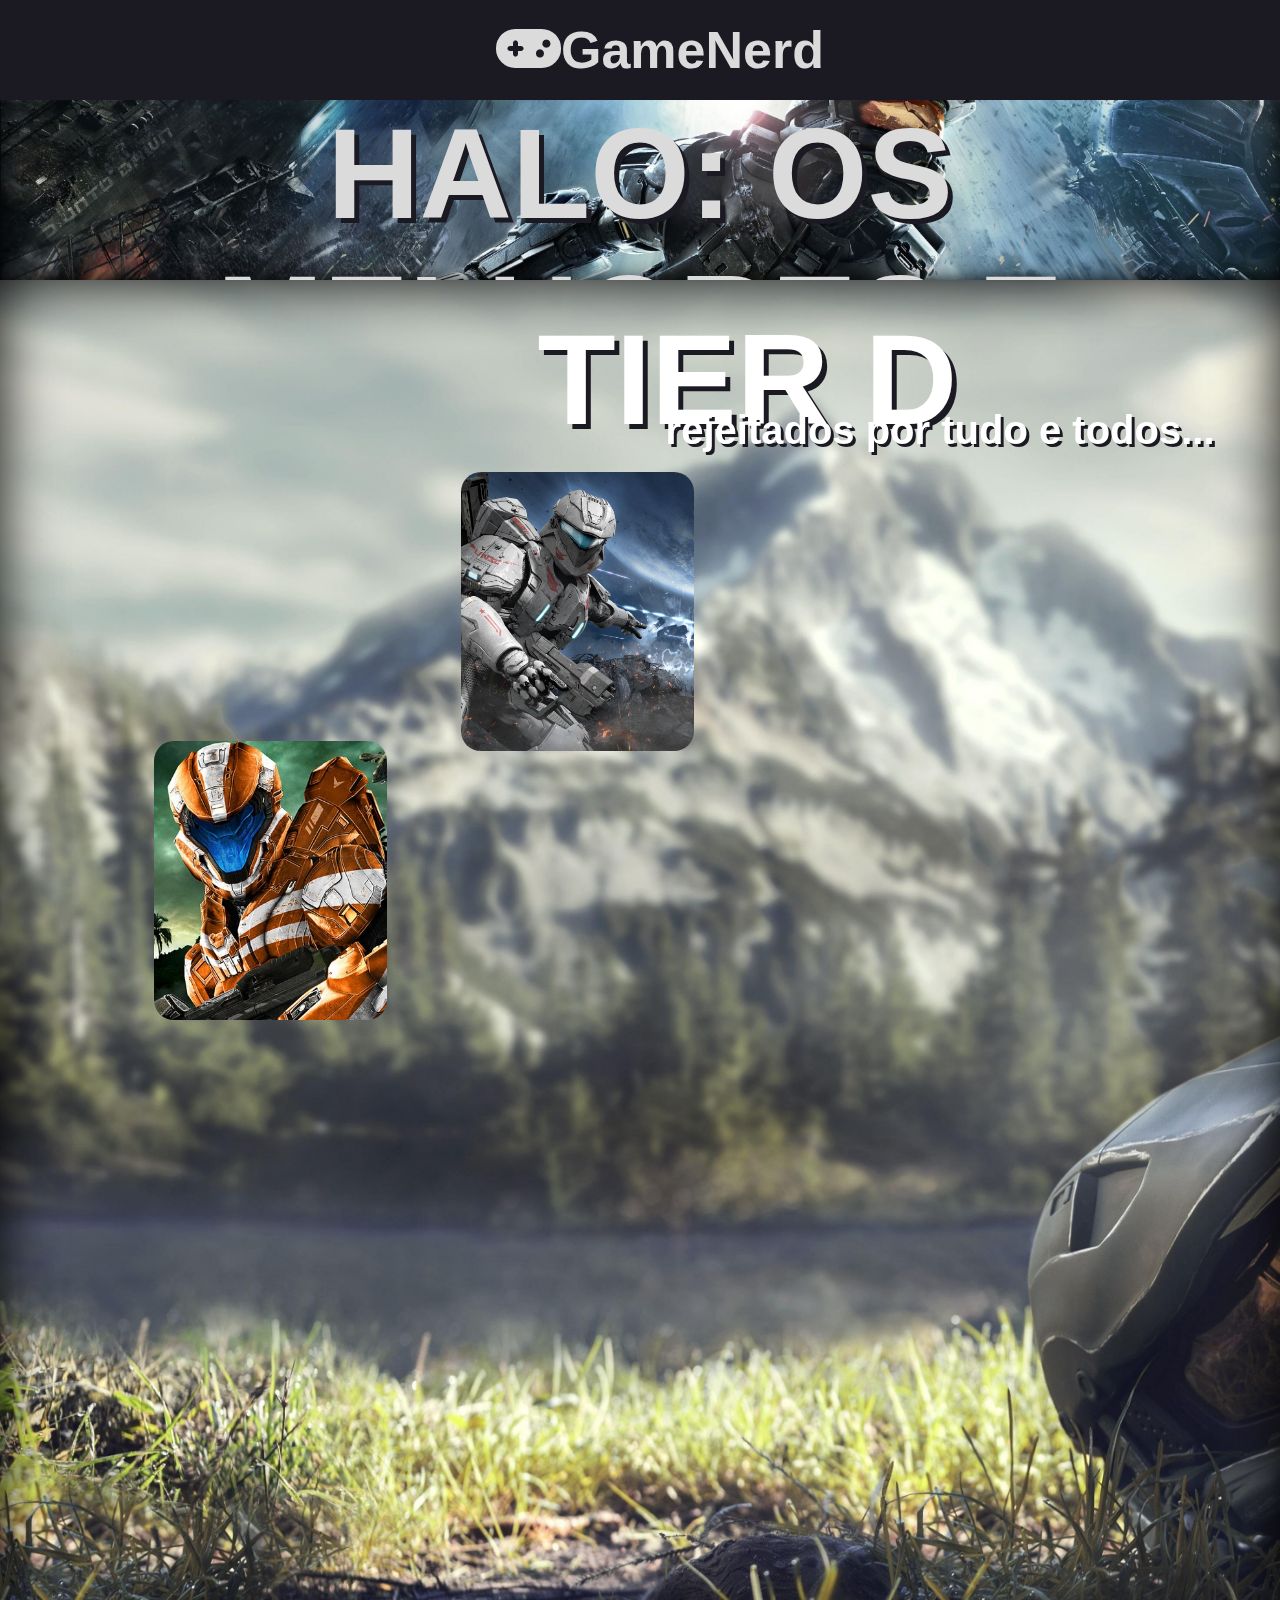
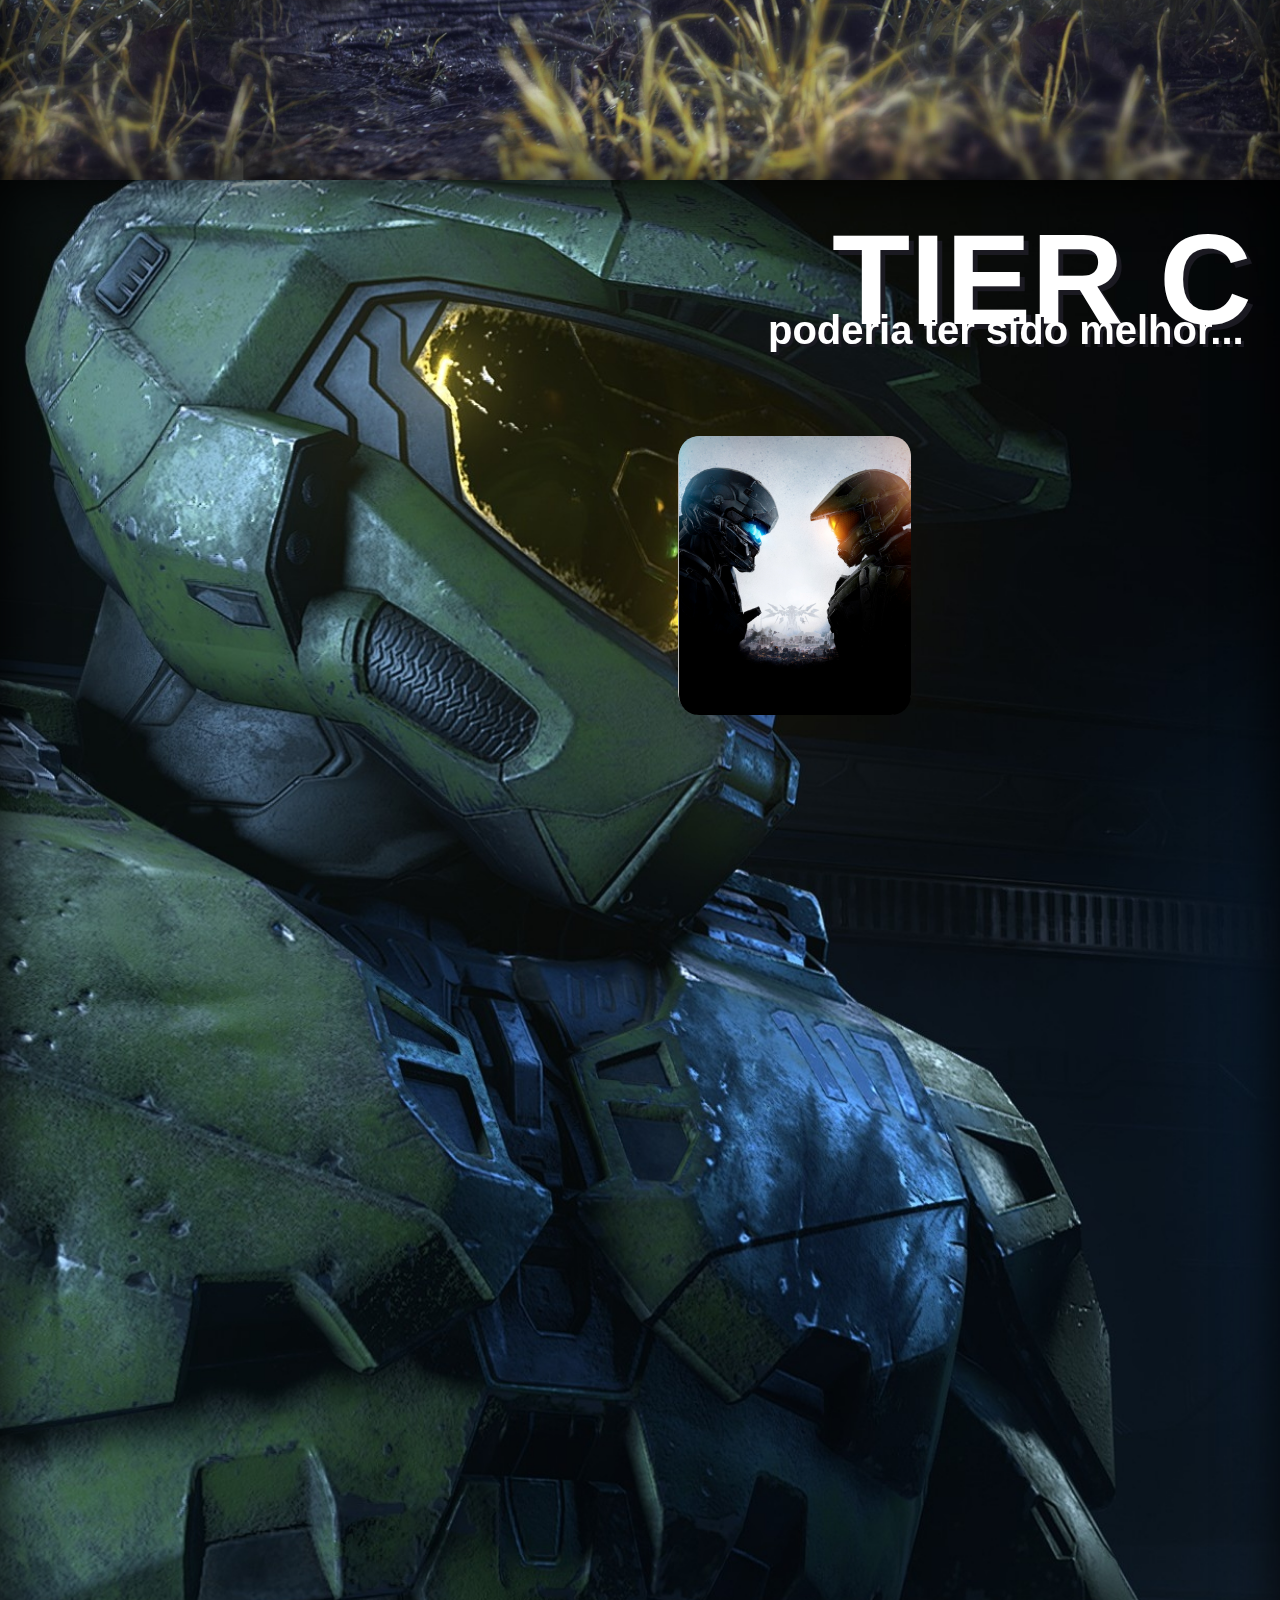
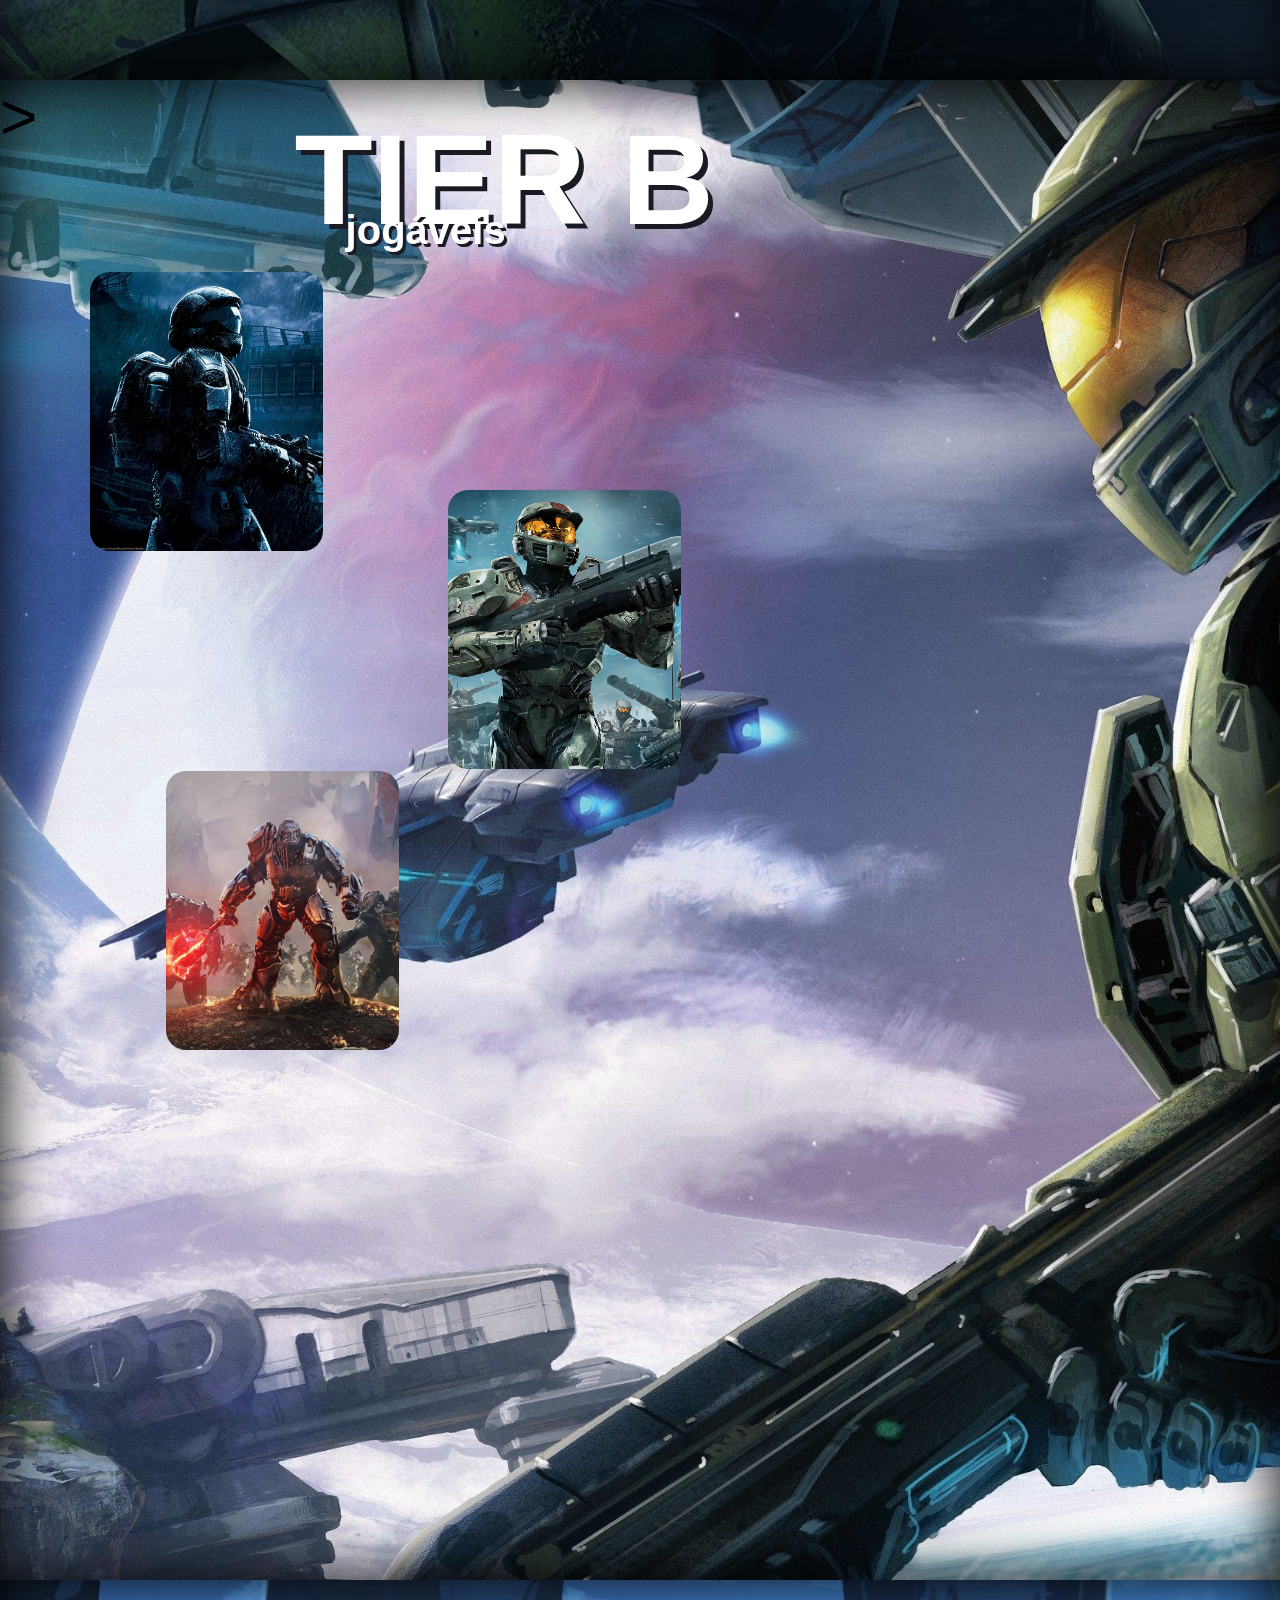
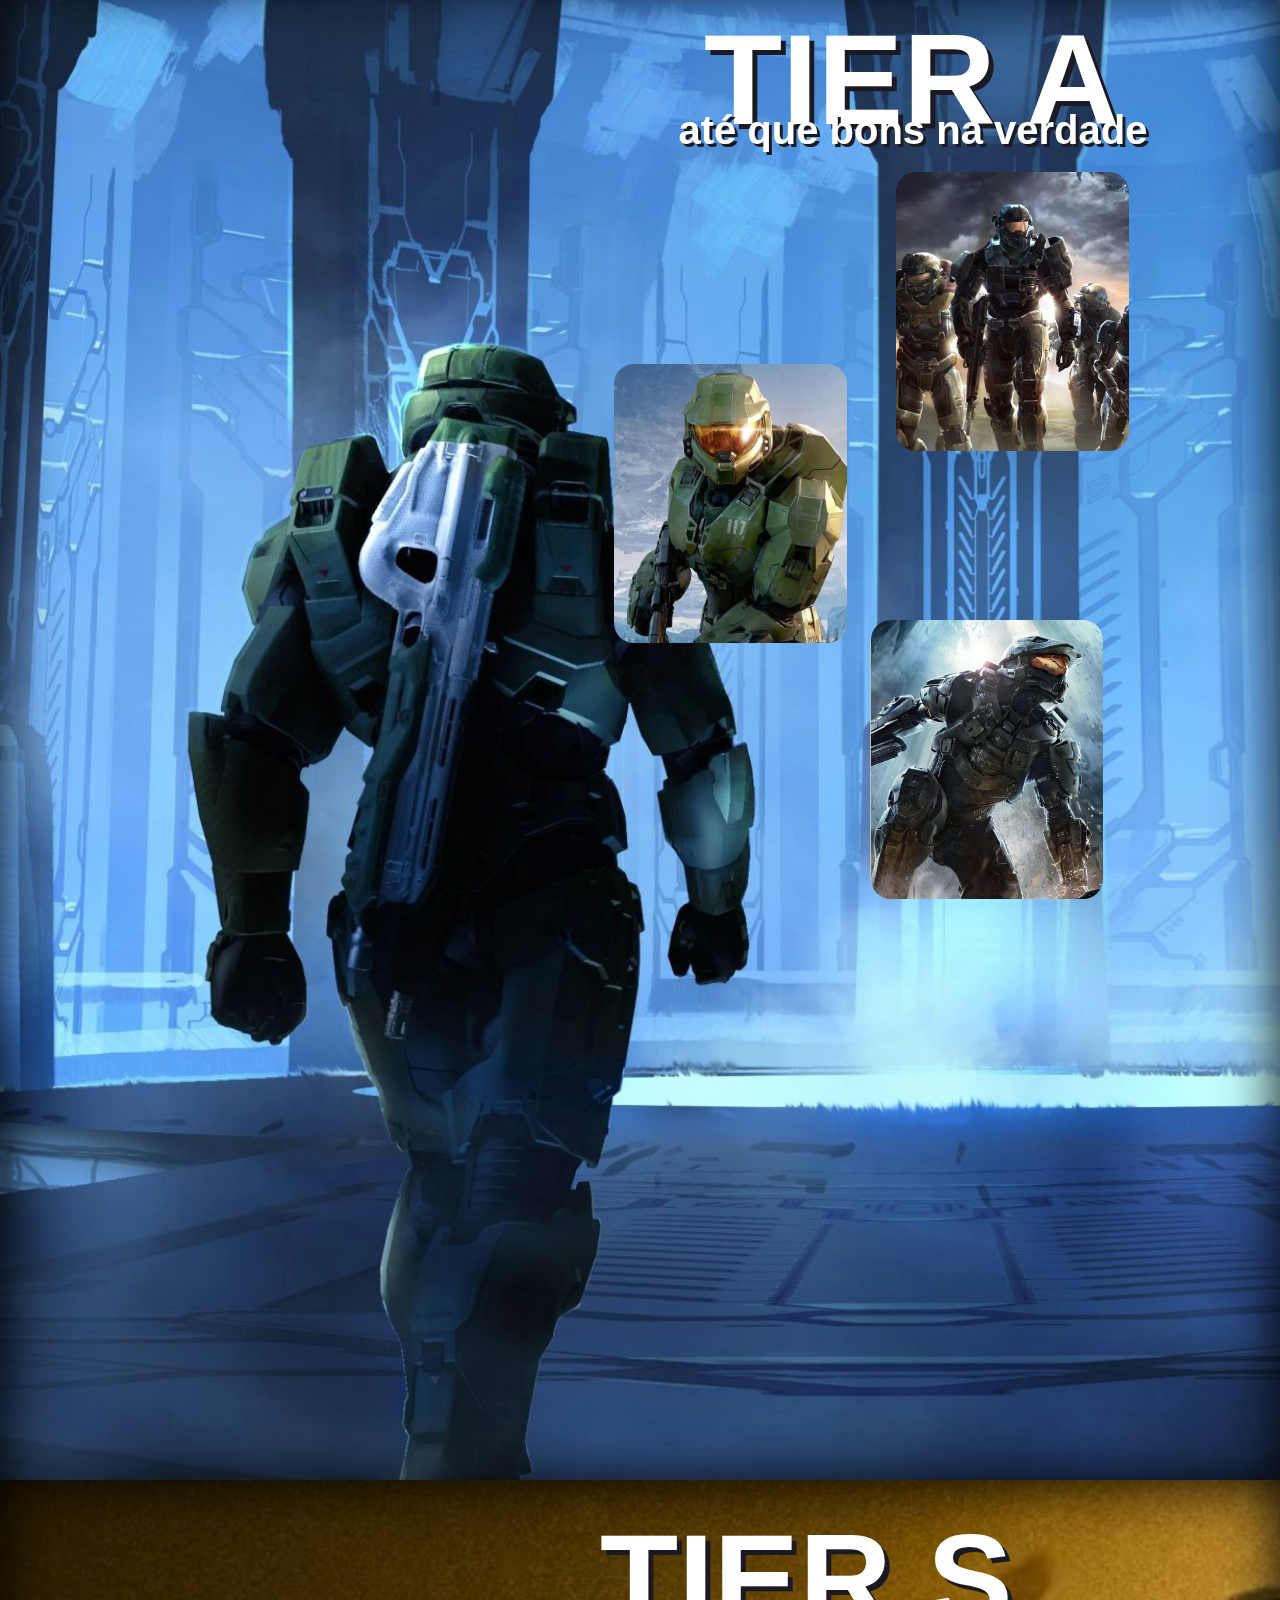
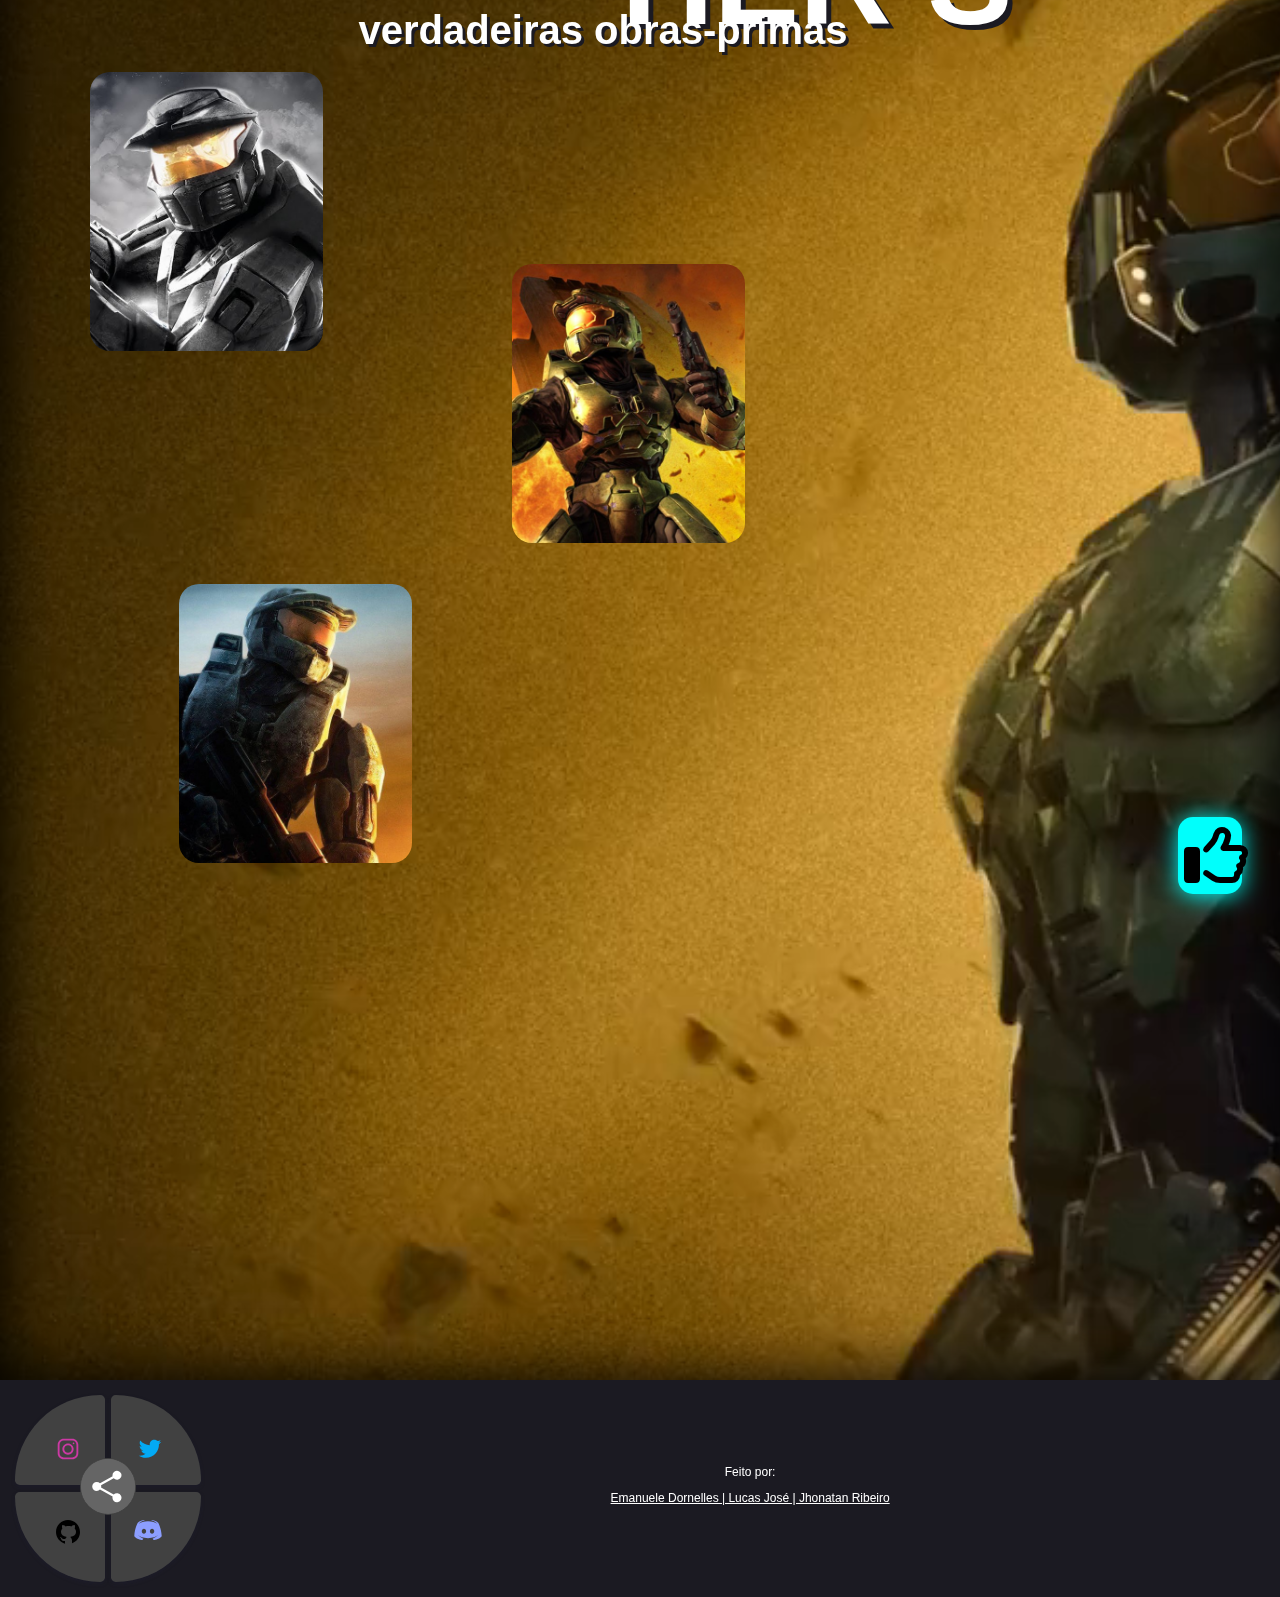
==== commit 77409bd6: "feat: add like button (placeholder)" ====
--- a/haloranking.html
+++ b/haloranking.html
@@ -1,6 +1,5 @@
 <!DOCTYPE html>
 <html lang="pt-br">
-
 <head>
     <meta charset="UTF-8">
     <link rel="stylesheet" href="https://cdnjs.cloudflare.com/ajax/libs/font-awesome/6.2.0/css/all.css">
@@ -23,6 +22,7 @@
                         style="color: #dbdbdb;"></i>GameNerd</h1>
             </a>
         </div>
+        
     </header>
 
 
@@ -426,7 +426,8 @@
                 </div>
             </div>
             <!-- Halo 3 -->
-
+            <button class="bubbly-button" style="position: absolute; margin-left: 92%; width: 5%; margin-top: 73.2%; z-index: 999;">
+                <i class="fa-regular fa-thumbs-up" style="padding: 10%;"></i></button>
         </div>
 
 
@@ -525,7 +526,6 @@
         });
     
     </script>
-
 </body>
 
 </html>--- a/styles/halo.css
+++ b/styles/halo.css
@@ -341,4 +341,59 @@
     color: white;
     font-family: "Rubik", sans-serif;
     transition: color 600ms;
-}+}
+.bubbly-button {
+    font-family: "Helvetica", "Arial", sans-serif;
+    display: inline-block;
+    font-size: 1em;
+    -webkit-appearance: none;
+    appearance: none;
+    background-color: #00fffc;
+    color: #000000;
+    font-weight: 600;
+    border-radius: 15px;
+    border: none;
+    cursor: pointer;
+    position: relative;
+    transition: transform ease-in 0.1s, box-shadow ease-in 0.25s;
+    box-shadow: 0 2px 25px #00fffc;
+    height: fit-content;
+    width: max-content;
+    align-items: center;
+    padding: 0;
+
+  }
+  
+      .bubbly-button:focus {
+        outline: 0;
+      }
+      .bubbly-button:before,
+      .bubbly-button:after {
+        position: absolute;
+        content: "";
+        display: block;
+        width: 140%;
+        height: 100%;
+        left: -20%;
+        z-index: -1000;
+        transition: all ease-in-out 0.5s;
+        background-repeat: no-repeat;
+      }
+  
+  .bubbly-button:before {
+    display: none;
+    top: -75%;
+    background-image: radial-gradient(circle, #00fffc 20%, transparent 20%), radial-gradient(circle, transparent 20%, #00fffc 20%, transparent 30%), radial-gradient(circle, #00fffc 20%, transparent 20%), radial-gradient(circle, #00fffc 20%, transparent 20%), radial-gradient(circle, transparent 10%, #00fffc 15%, transparent 20%), radial-gradient(circle, #00fffc 20%, transparent 20%), radial-gradient(circle, #00fffc 20%, transparent 20%), radial-gradient(circle, #00fffc 20%, transparent 20%), radial-gradient(circle, #00fffc 20%, transparent 20%);
+    background-size: 10% 10%, 20% 20%, 15% 15%, 20% 20%, 18% 18%, 10% 10%, 15% 15%, 10% 10%, 18% 18%;
+  }
+  .bubbly-button:after {
+    display: none;
+    bottom: -75%;
+    background-image: radial-gradient(circle, #00fffc 20%, transparent 20%), radial-gradient(circle, #00fffc 20%, transparent 20%), radial-gradient(circle, transparent 10%, #00fffc 15%, transparent 20%), radial-gradient(circle, #00fffc 20%, transparent 20%), radial-gradient(circle, #00fffc 20%, transparent 20%), radial-gradient(circle, #00fffc 20%, transparent 20%), radial-gradient(circle, #00fffc 20%, transparent 20%);
+    background-size: 15% 15%, 20% 20%, 18% 18%, 20% 20%, 15% 15%, 10% 10%, 20% 20%;
+  }
+  .bubbly-button:active {
+    transform: scale(0.9);
+    background-color: #00fffc;
+    box-shadow: 0 2px 25px rgba(255, 0, 130, 0.2);
+  }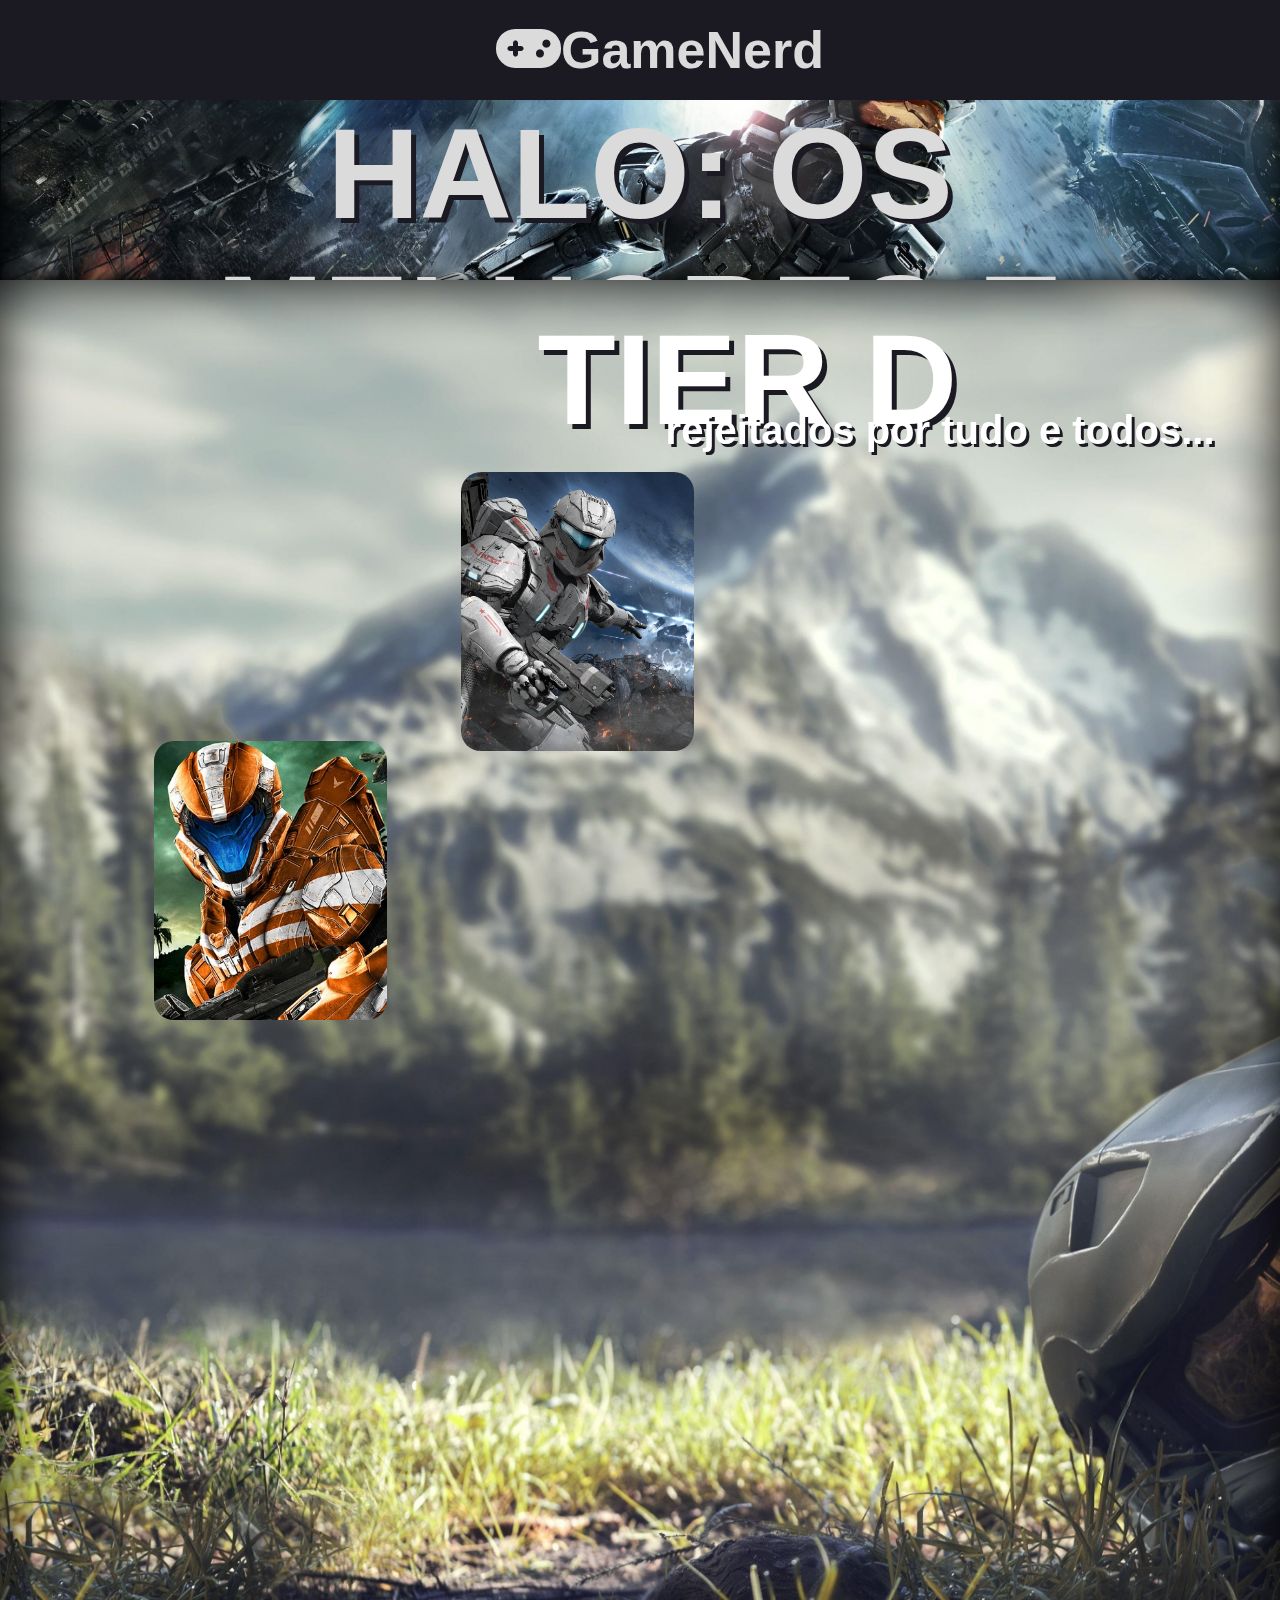
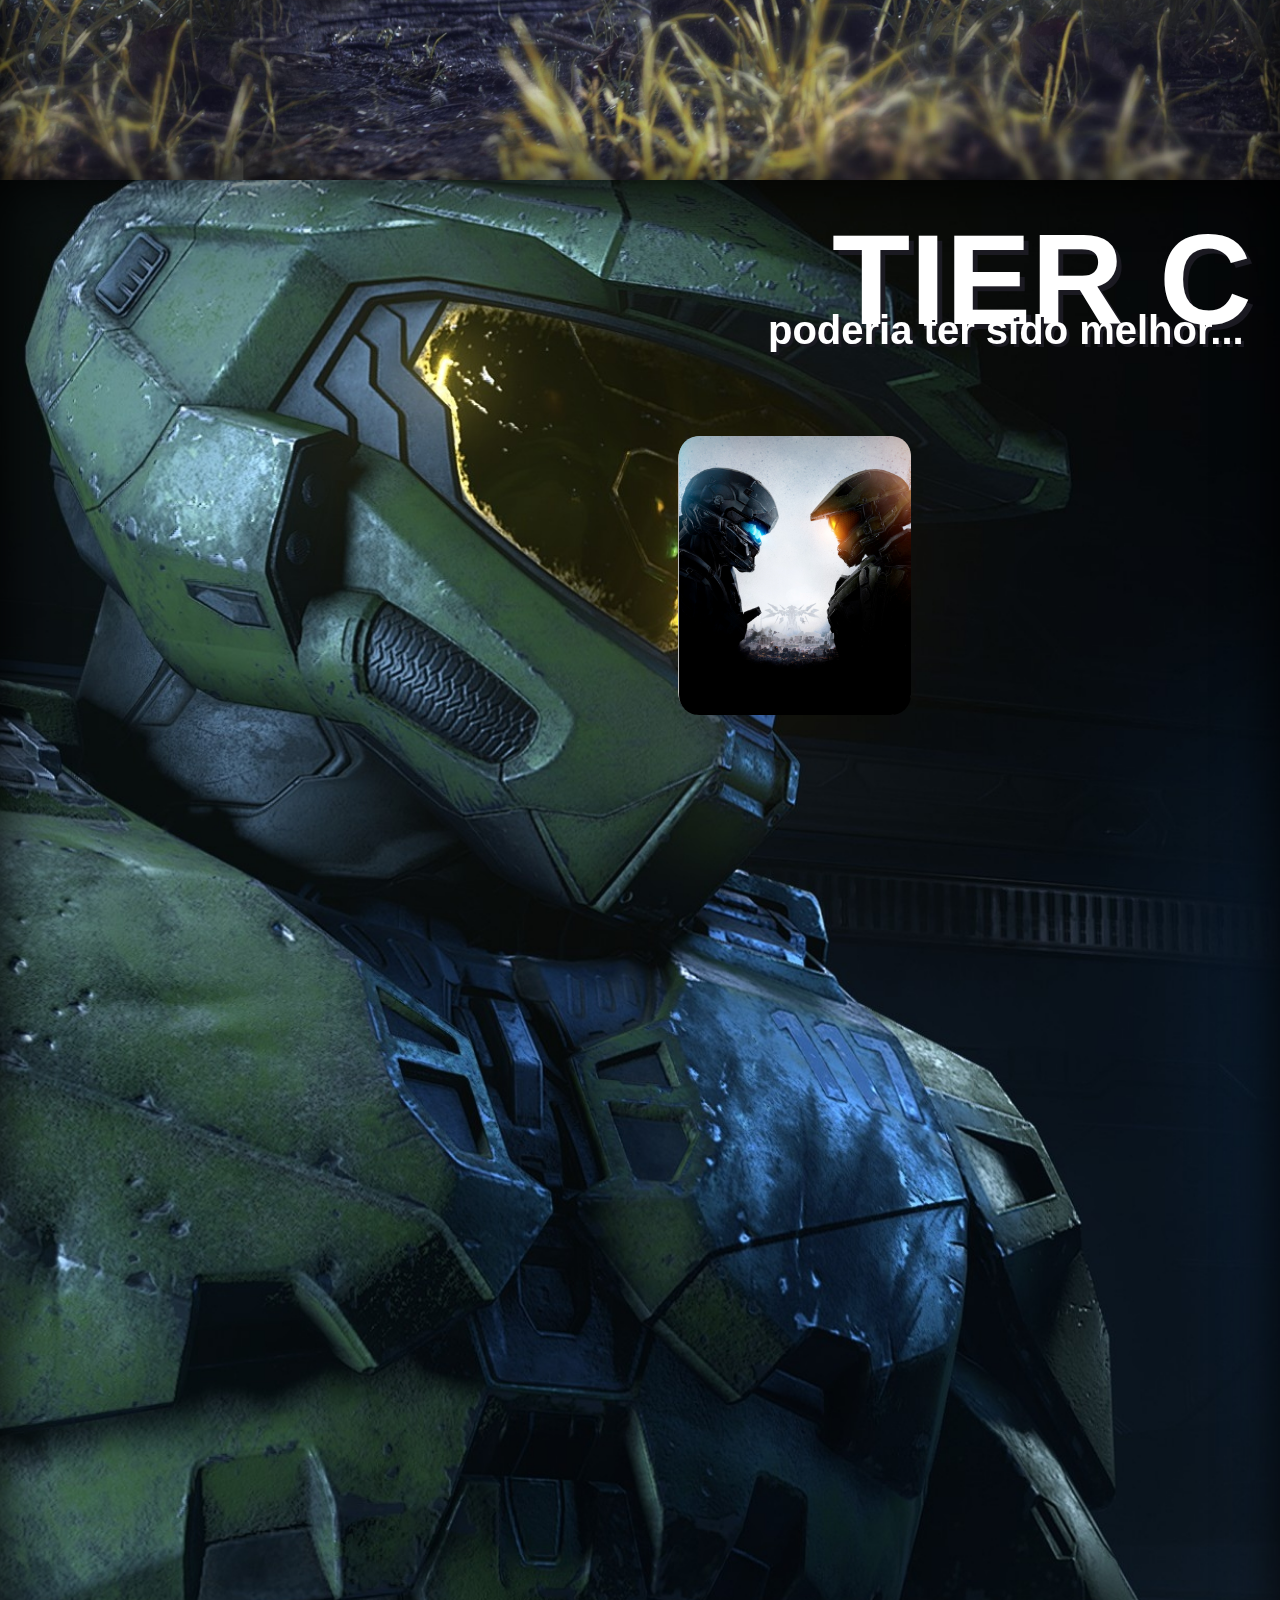
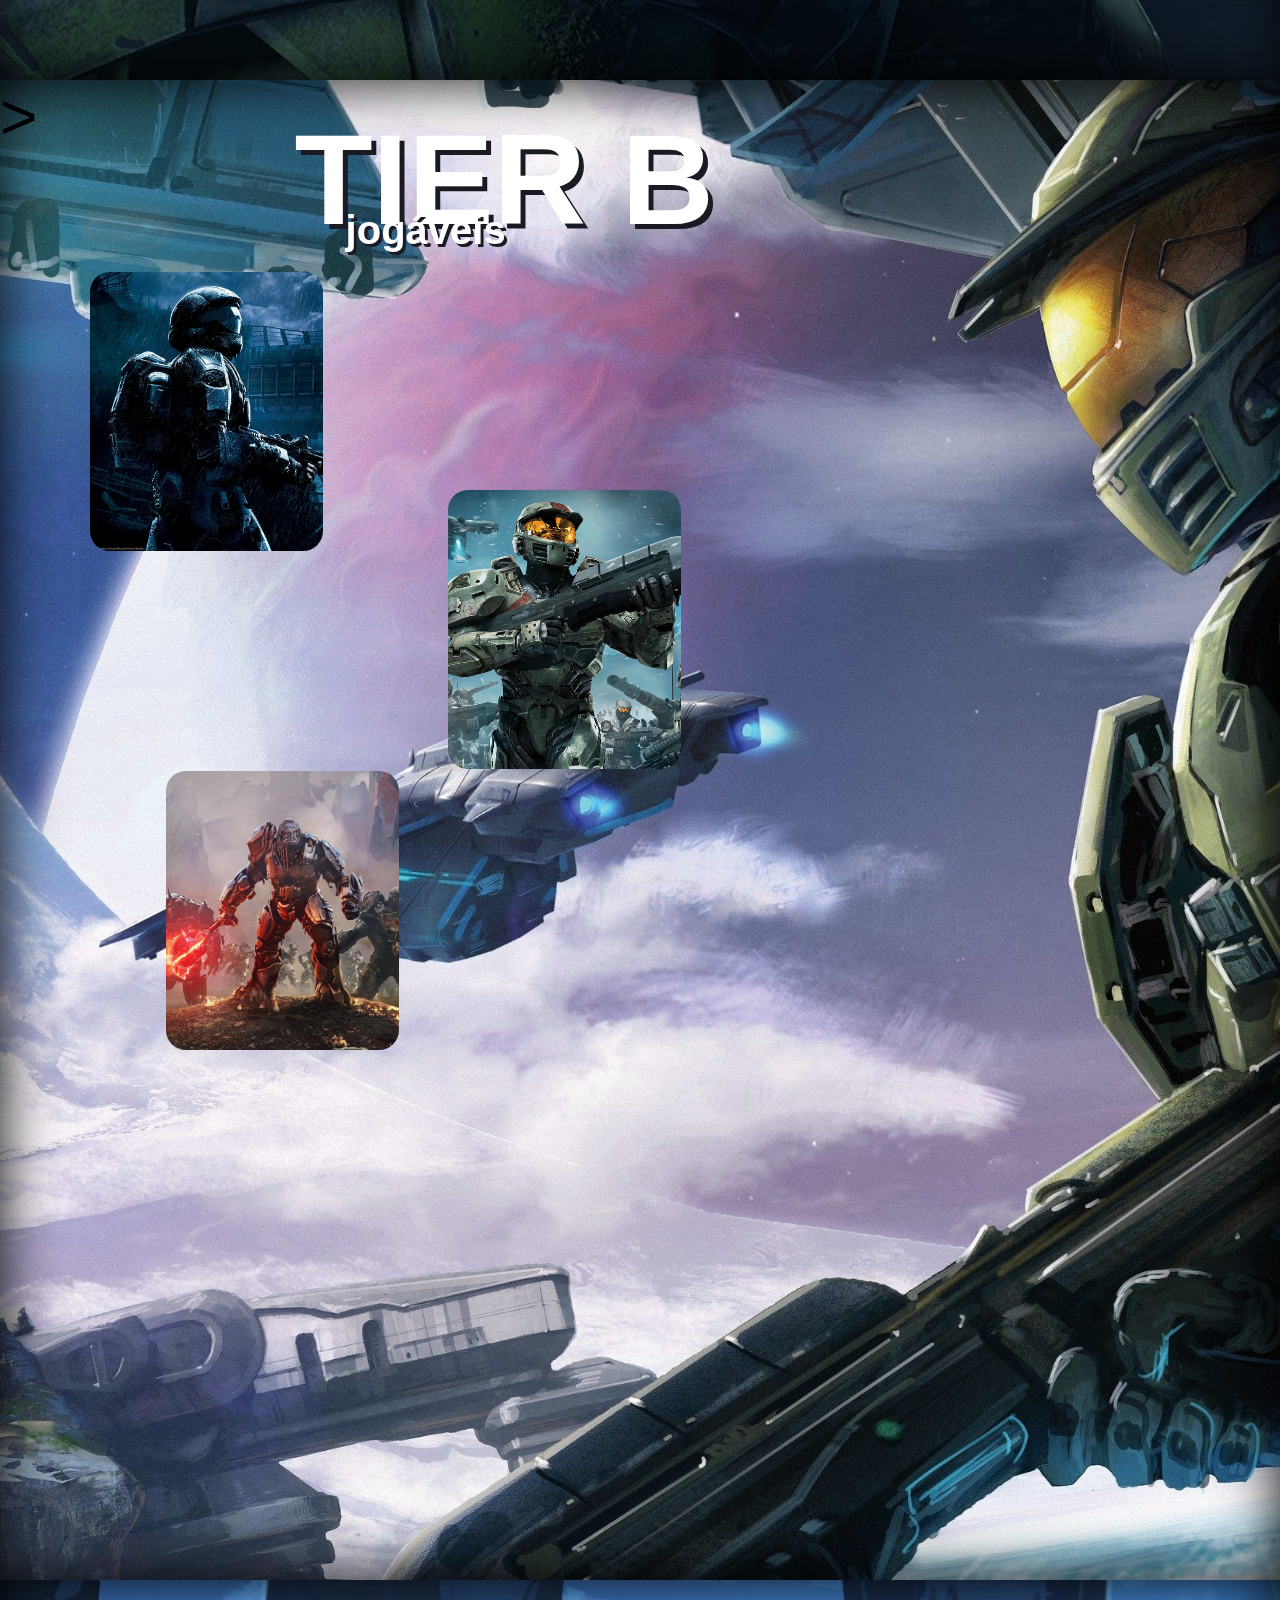
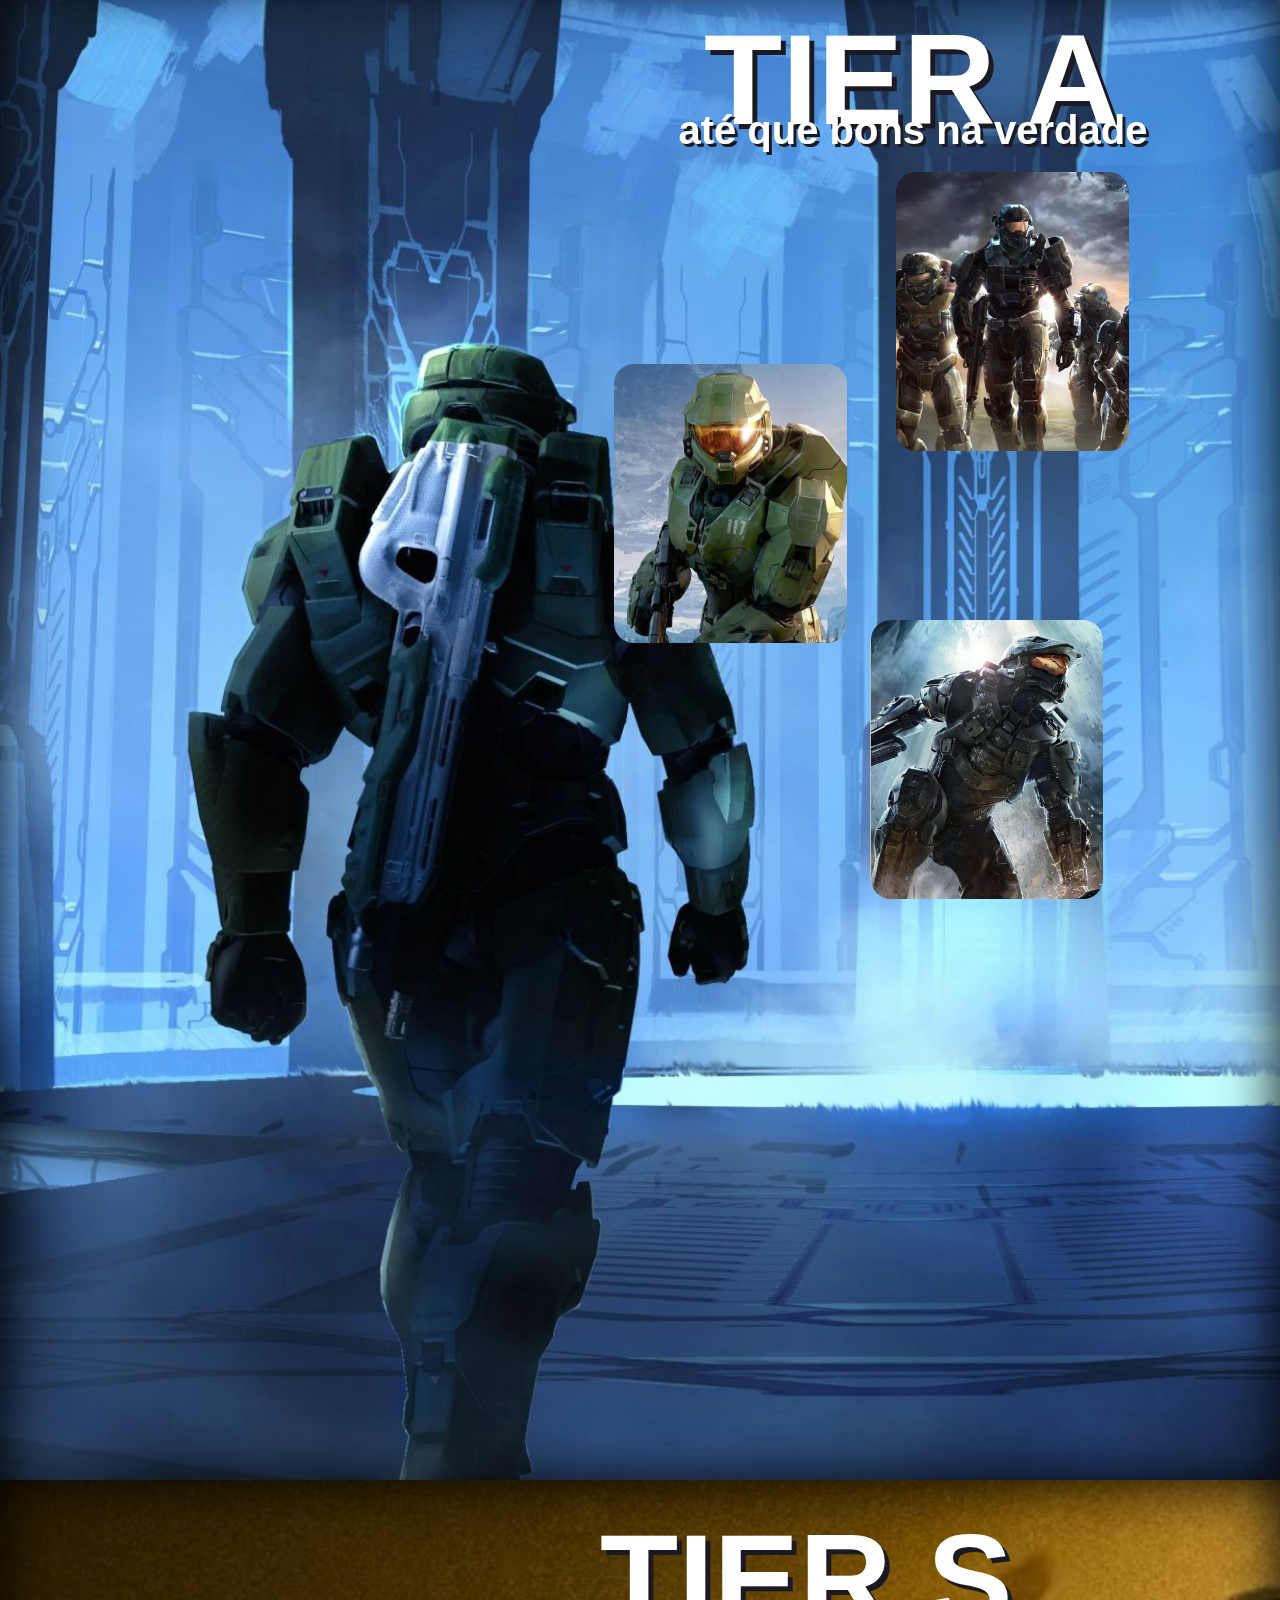
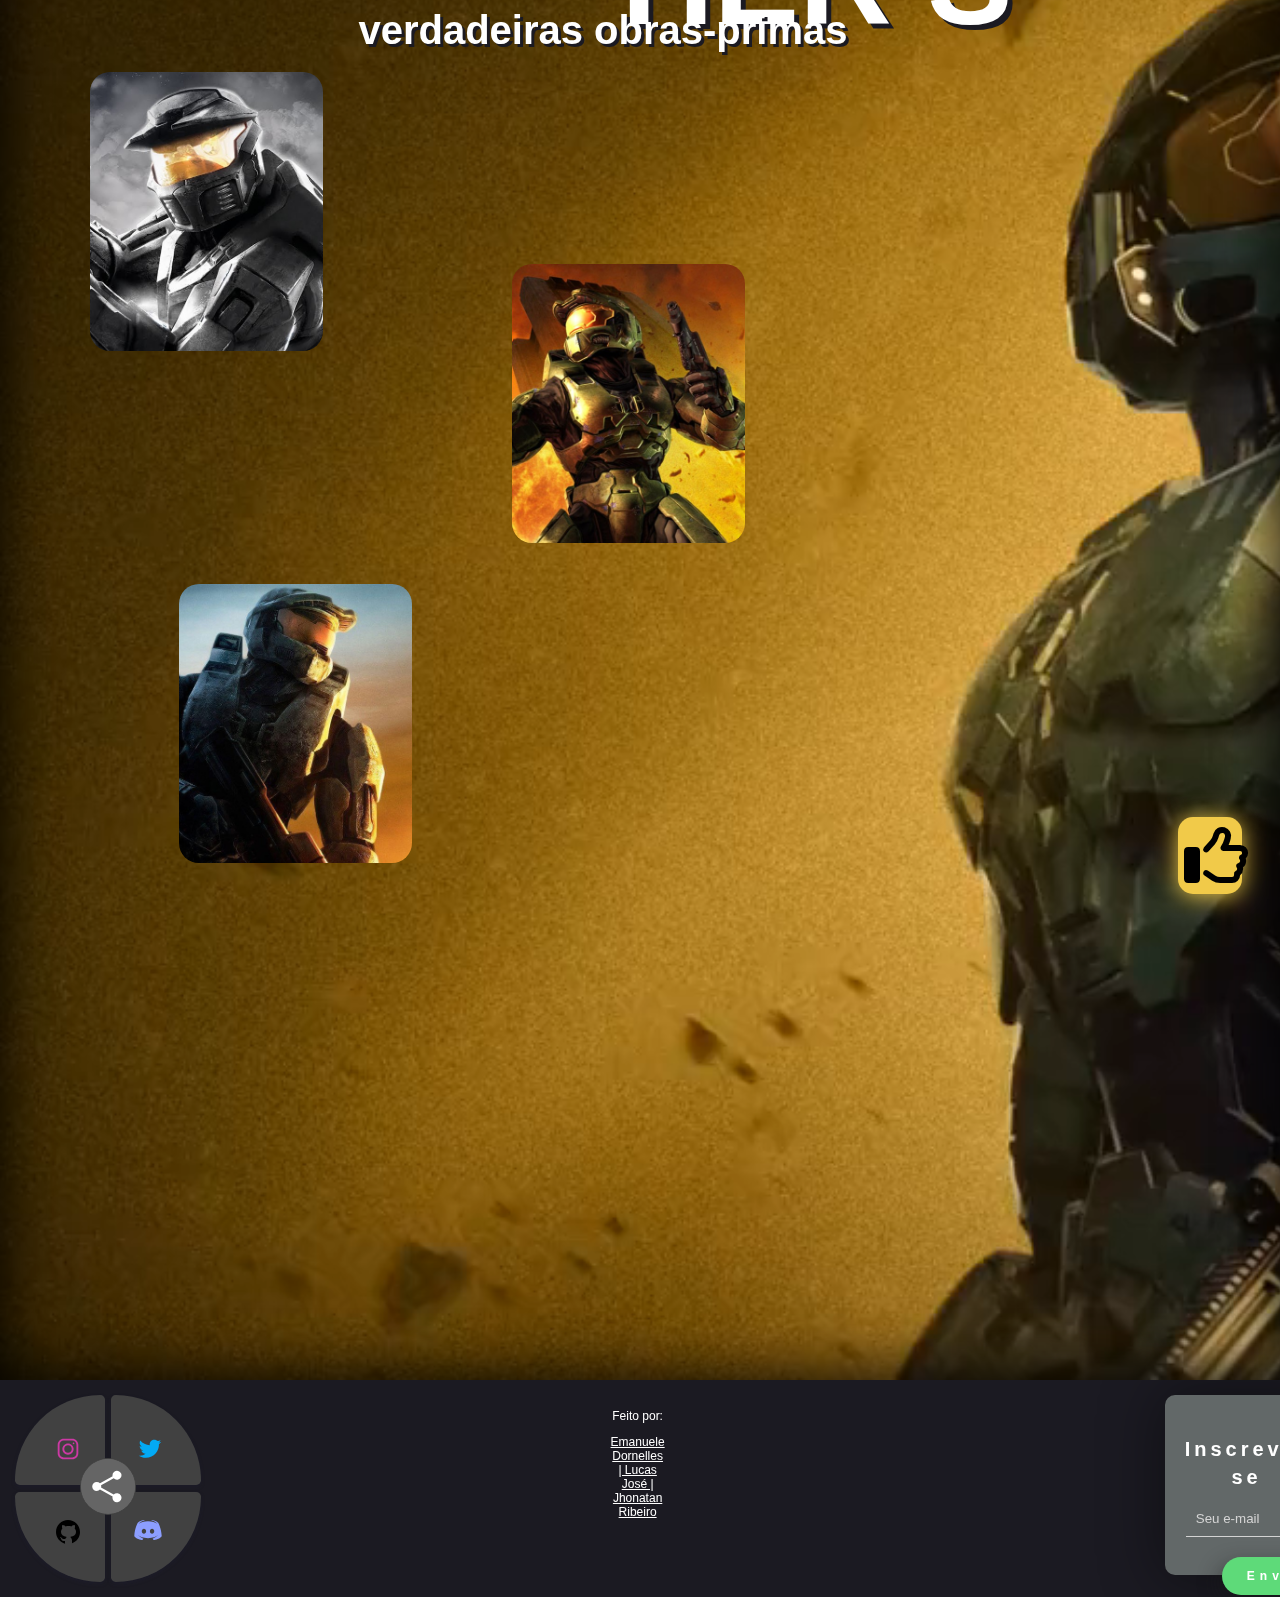
==== commit 7b97b9be: "style: arrange last addition" ====
--- a/haloranking.html
+++ b/haloranking.html
@@ -501,6 +501,12 @@
             <p style="color: #fff;">Emanuele Dornelles | Lucas José | Jhonatan Ribeiro</p>
         </a>
       </div>
+      <div class="subscribe">
+        <p>Inscreva-se</p>
+        <input placeholder="Seu e-mail" class="subscribe-input" name="email" type="email">
+        <br>
+        <div class="submit-btn">Enviar</div>
+      </div>
     </div>
       
 
--- a/styles/halo.css
+++ b/styles/halo.css
@@ -348,7 +348,7 @@
     font-size: 1em;
     -webkit-appearance: none;
     appearance: none;
-    background-color: #00fffc;
+    background-color: #f1ca49;
     color: #000000;
     font-weight: 600;
     border-radius: 15px;
@@ -356,7 +356,7 @@
     cursor: pointer;
     position: relative;
     transition: transform ease-in 0.1s, box-shadow ease-in 0.25s;
-    box-shadow: 0 2px 25px #00fffc;
+    box-shadow: 0 2px 25px #f1ca49;
     height: fit-content;
     width: max-content;
     align-items: center;
@@ -383,17 +383,94 @@
   .bubbly-button:before {
     display: none;
     top: -75%;
-    background-image: radial-gradient(circle, #00fffc 20%, transparent 20%), radial-gradient(circle, transparent 20%, #00fffc 20%, transparent 30%), radial-gradient(circle, #00fffc 20%, transparent 20%), radial-gradient(circle, #00fffc 20%, transparent 20%), radial-gradient(circle, transparent 10%, #00fffc 15%, transparent 20%), radial-gradient(circle, #00fffc 20%, transparent 20%), radial-gradient(circle, #00fffc 20%, transparent 20%), radial-gradient(circle, #00fffc 20%, transparent 20%), radial-gradient(circle, #00fffc 20%, transparent 20%);
+    background-image: radial-gradient(circle, #f1ca49 20%, transparent 20%), radial-gradient(circle, transparent 20%, #f1ca49 20%, transparent 30%), radial-gradient(circle, #f1ca49 20%, transparent 20%), radial-gradient(circle, #f1ca49 20%, transparent 20%), radial-gradient(circle, transparent 10%, #f1ca49 15%, transparent 20%), radial-gradient(circle, #f1ca49 20%, transparent 20%), radial-gradient(circle, #f1ca49 20%, transparent 20%), radial-gradient(circle, #f1ca49 20%, transparent 20%), radial-gradient(circle, #f1ca49 20%, transparent 20%);
     background-size: 10% 10%, 20% 20%, 15% 15%, 20% 20%, 18% 18%, 10% 10%, 15% 15%, 10% 10%, 18% 18%;
   }
   .bubbly-button:after {
     display: none;
     bottom: -75%;
-    background-image: radial-gradient(circle, #00fffc 20%, transparent 20%), radial-gradient(circle, #00fffc 20%, transparent 20%), radial-gradient(circle, transparent 10%, #00fffc 15%, transparent 20%), radial-gradient(circle, #00fffc 20%, transparent 20%), radial-gradient(circle, #00fffc 20%, transparent 20%), radial-gradient(circle, #00fffc 20%, transparent 20%), radial-gradient(circle, #00fffc 20%, transparent 20%);
+    background-image: radial-gradient(circle, #f1ca49 20%, transparent 20%), radial-gradient(circle, #f1ca49 20%, transparent 20%), radial-gradient(circle, transparent 10%, #f1ca49 15%, transparent 20%), radial-gradient(circle, #f1ca49 20%, transparent 20%), radial-gradient(circle, #f1ca49 20%, transparent 20%), radial-gradient(circle, #f1ca49 20%, transparent 20%), radial-gradient(circle, #f1ca49 20%, transparent 20%);
     background-size: 15% 15%, 20% 20%, 18% 18%, 20% 20%, 15% 15%, 10% 10%, 20% 20%;
   }
   .bubbly-button:active {
     transform: scale(0.9);
-    background-color: #00fffc;
+    background-color: #f1ca49;
     box-shadow: 0 2px 25px rgba(255, 0, 130, 0.2);
-  }+  }
+  .subscribe {
+    position: relative;
+    height: 140px;
+    width: 240px;
+    padding: 20px;
+    background-color: #626868;
+    border-radius: 10px;
+    color: #ffffff;
+    box-shadow: 0px 0px 60px 5px rgba(0, 0, 0, 0.4);
+    margin-left: 500px;
+  }
+.subscribe ::placeholder{
+    color: #d4d4d4;
+
+}
+  .subscribe:after {
+    position: absolute;
+    content: "";
+    right: -10px;
+    bottom: 18px;
+    width: 0;
+    height: 0;
+    border-left: 0px solid transparent;
+    border-right: 10px solid transparent;
+    border-bottom: 10px solid #ffffff;
+  }
+  
+  .subscribe p {
+    text-align: center;
+    font-size: 20px;
+    font-weight: bold;
+    letter-spacing: 4px;
+    line-height: 28px;
+  }
+  
+  .subscribe input {
+    position: relative;
+    bottom: 30px;
+    border: none;
+    border-bottom: 1px solid #d4d4d4;
+    padding: 10px;
+    width: 82%;
+    background: transparent;
+    transition: all .25s ease;
+    margin-top: 20px;
+  }
+  
+  .subscribe input:focus {
+    outline: none;
+    border-bottom: 1px solid #5eda79;
+    font-family: 'Gill Sans', 'Gill Sans MT', Calibri, 'Trebuchet MS', 'sans-serif';
+  }
+  
+  .subscribe .submit-btn {
+    position: absolute;
+    border-radius: 30px;
+    border-bottom-right-radius: 0;
+    border-top-right-radius: 0;
+    background-color: #5eda79;
+    color: #FFF;
+    padding: 12px 25px;
+    display: inline-block;
+    font-size: 12px;
+    font-weight: bold;
+    letter-spacing: 5px;
+    right: -10px;
+    bottom: -20px;
+    cursor: pointer;
+    transition: all .25s ease;
+    box-shadow: -5px 6px 20px 0px rgba(26, 26, 26, 0.4);
+  }
+  
+  .subscribe .submit-btn:hover {
+    background-color: #408d51;
+    box-shadow: -5px 6px 20px 0px rgba(88, 88, 88, 0.569);
+  }
+  